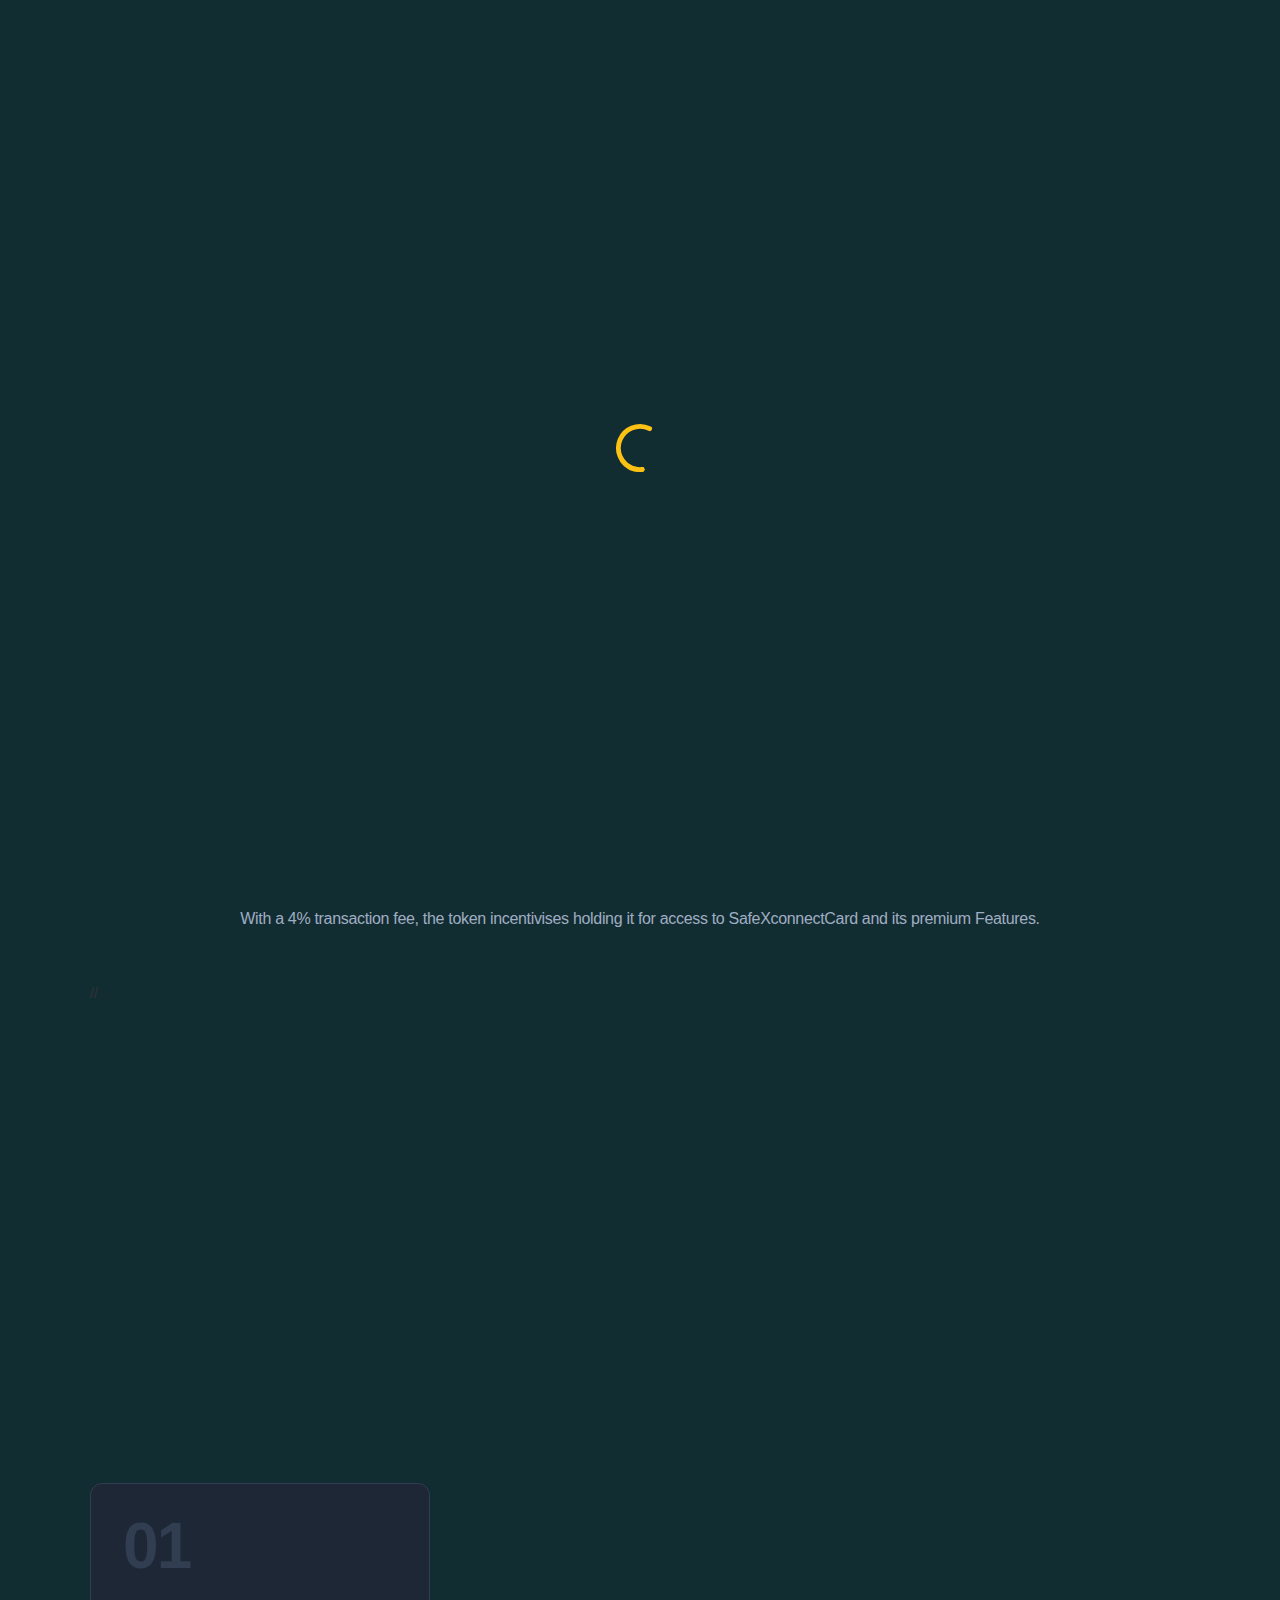
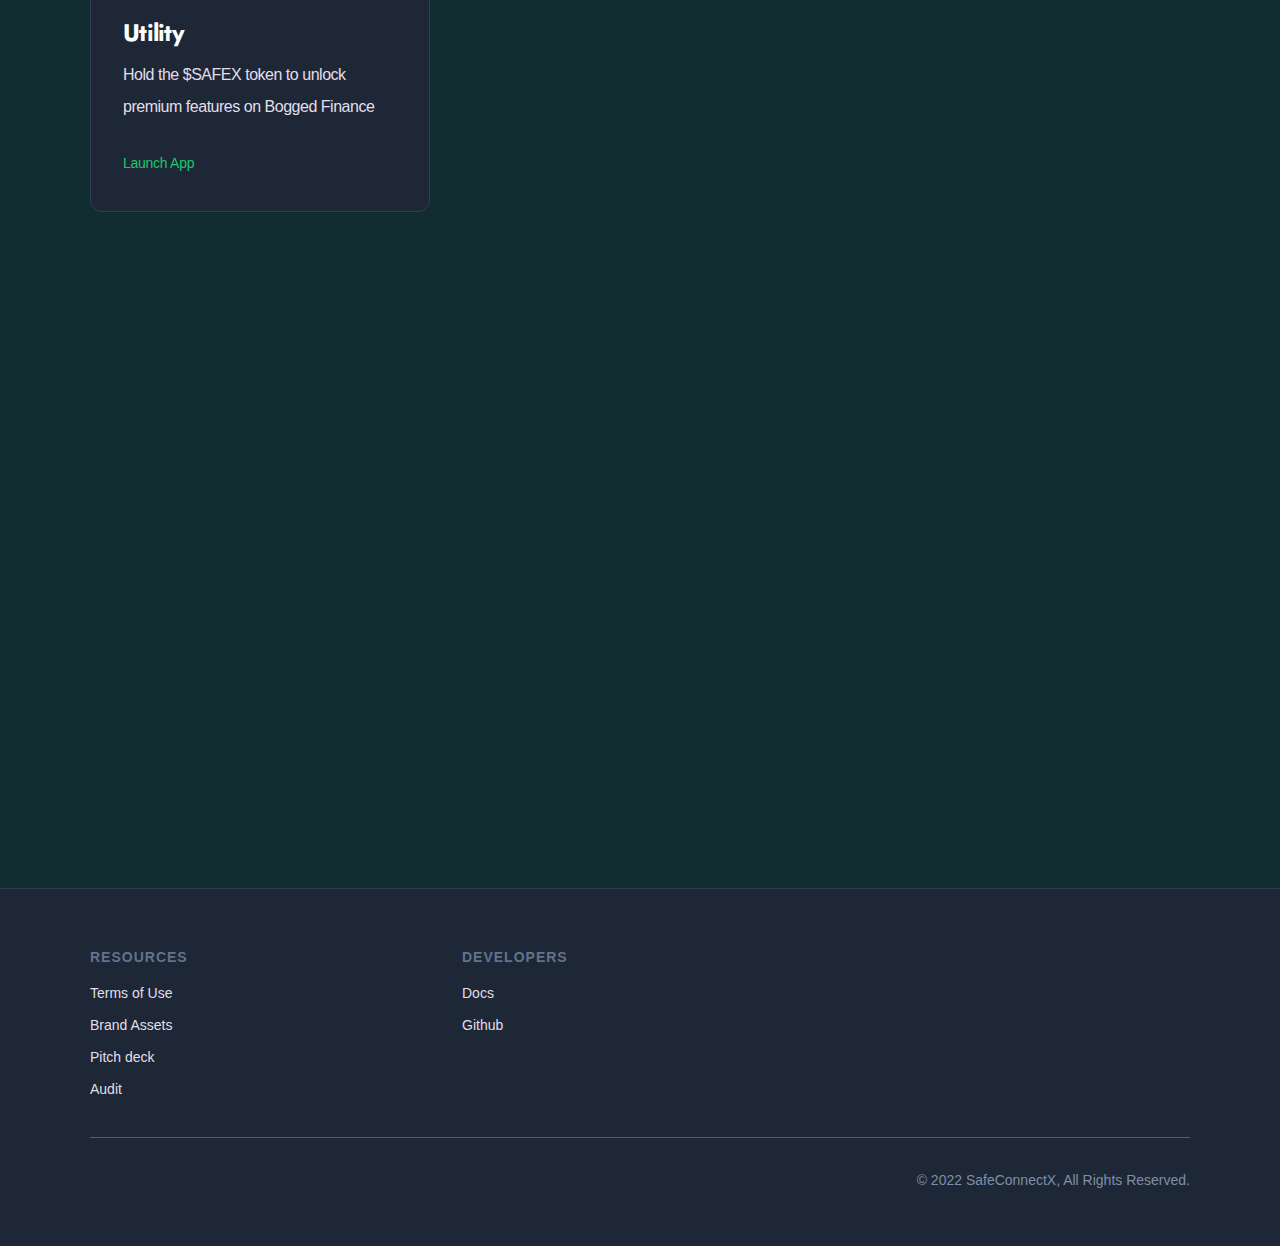
==== safex-token.html @ d0afb8d7 "Add files via upload" ====
<!DOCTYPE html>
<!DOCTYPE html><!-- Last Published: Mon Mar 21 2022 10:23:40 GMT+0000 (Coordinated Universal Time) -->
<html data-wf-domain="www.safeconnectx.com" data-wf-page="61f15a058914765167197d7e" data-wf-site="60f997cdf2dbe758a7f94a3b">
   <head>
      <meta charset="utf-8"/>
      <title>$afeX</title>

      <meta content="width=device-width, initial-scale=1" name="viewport"/>
      <link rel="stylesheet" href="css/style.css">
      <script src="js/webfont.js" type="text/javascript"></script><script type="text/javascript">WebFont.load({  google: {    families: ["Jost:regular,500,600,700"]  }});</script><!--[if lt IE 9]><script src="https://cdnjs.cloudflare.com/ajax/libs/html5shiv/3.7.3/html5shiv.min.js" type="text/javascript"></script><![endif]--><script type="text/javascript">!function(o,c){var n=c.documentElement,t=" w-mod-";n.className+=t+"js",("ontouchstart"in o||o.DocumentTouch&&c instanceof DocumentTouch)&&(n.className+=t+"touch")}(window,document);</script>
 
	<style>
	* {
		-webkit-font-smoothing: antialiased;
		-moz-osx-font-smoothing: grayscale;
	}
	</style>
</head>

<body class="body-dark">
	<div data-w-id="67f52f9e-a905-811c-1103-6a0a7cc75b3b" class="nav-trigger"></div>
	<div class="navigation-container">
		<a href="/" aria-current="page"  style="color: aliceblue;" class="brand w-nav-brand w--current"><img src="img/squadw2.png" loading="lazy" alt="" style="max-height: 75px; max-width: 75px; margin-left: 0px;"  class="logo"/></a>
		<div class="navigation-block-left">
		   <nav role="navigation" class="nav-menu w-nav-menu"><a href="/safex-token" class="nav-link w-nav-link">Token</a><a href="#" class="nav-link w-nav-link">NFTs</a><a href="#" class="nav-link w-nav-link">Tools</a><a href="/academy" class="nav-link w-nav-link">Services</a><a href="#" target="_blank" class="nav-link w-nav-link">Team</a><a href="#" target="_blank" class="button-secondary-small mobile-nav-button w-button">Launch App</a></nav>
		</div>
		<div class="navigation-right">
		   <div class="account-buttons"><a href="#" target="_blank" class="button-secondary-small w-button">Launch dApp</a></div>
		   <div class="navigation-menu-dark w-nav-button">
			  <div class="w-icon-nav-menu"></div>
		   </div>
		</div>
	 </div>
	</div>
	<div class="header-section">
		<div class="container">
			<div class="w-layout-grid header-grid-phone">
				<div id="w-node-ef716875-8f75-4bb2-a20c-d51ac4e78b5c-c4e78b59" data-w-id="ef716875-8f75-4bb2-a20c-d51ac4e78b5c" class="header-block-phone">
					<div class="title centered">token information</div>
					<h1 class="hero-heading centered">$SAFEX</h1>
					<p class="max-width centered">The $SAFEX Token exists as the governance token and the primary payment method for the platform.</p>
					<div class="button-wrapper centered"><a href="#" target="_blank" class="button margin-right-16 margin-bottom-16 match-width w-button">Buy on PancakeSwap</a><a href="#" target="_blank" class="button-secondary match-width w-button">View Chart</a></div>
				</div>
			</div>
			<div class="text-block-10">Available Chains</div>
			<div class="div-block-10">
				
				<a href="#" target="_blank" class="w-inline-block"><img src="https://global-uploads.webflow.com/60f997cdf2dbe758a7f94a3b/61f7c7c1ab4d5c60344e45af_BSC.svg" loading="lazy" alt="" class="chainlogo" /></a>
			</div>
		</div>
	</div>
	<div class="content-section-large-dark">
		<div class="container">
			<div data-w-id="107e1709-d04d-bccc-2b7b-4f17d4b7f086" class="title-wrapper">
				<h3 class="h3-title-white centered">Tokenomics</h3>
				<p class="paragraph centered">With a 4% transaction fee, the token incentivises holding it for access to SafeXconnectCard and its premium Features.</p>
			</div>
		//	<div class="company-pattern-wrapper">
				<div class="w-layout-grid box-grid">
					<div data-w-id="cae6dc9c-b3df-c6a9-5b2c-e7192a64f181" class="content-card-dark"><img src="https://global-uploads.webflow.com/60f997cdf2dbe758a7f94a3b/610a48f5a324f9876960d19c_total.svg" loading="lazy" alt="" class="icon-large" />
						<div class="number-large">15M</div>
						<p class="body-small text-neutral-400">Total Supply</p>
					</div>
					<div data-w-id="8851eca0-bb3a-4794-6b92-48633fc3aa5d" class="content-card-dark"><img src="https://global-uploads.webflow.com/60f997cdf2dbe758a7f94a3b/610a48f5c47f1e42ec64e4af_circulating.svg" loading="lazy" alt="" class="icon-large" />
						<div class="number-large text-purple">10%</div>
						<p class="body-small text-neutral-400">Total tax of buy/sell transactions</p>
					</div>
					<div data-w-id="50e283ee-368d-ea33-120f-9cf621116af2" class="content-card-dark"><img src="https://global-uploads.webflow.com/60f997cdf2dbe758a7f94a3b/610a48f59e582321c00232b3_burn.svg" loading="lazy" alt="" class="icon-large" />
						<div class="number-large text-primary">1%</div>
						<p class="body-small text-neutral-400">Of Every Transaction Burned</p>
					</div>
					<div data-w-id="1ddc0a97-68e3-2d4b-f8a2-b0bd88f285bf" class="content-card-dark"><img src="https://global-uploads.webflow.com/60f997cdf2dbe758a7f94a3b/610a48f5cd7b97ed4a45bc07_return.svg" loading="lazy" alt="" class="icon-large" />
						<div class="number-large text-blue">3%</div>
						<p class="body-small text-neutral-400">Returned to Stakers</p>
					</div>
				</div>
			</div>
		</div>
	</div>
	<div class="content-section-large-dark no-padding-top">
		<div class="container">
			<div data-w-id="105e68e2-240a-747d-0a34-78685693e27b" class="title-wrapper">
				<h3 class="h3-title-white centered">Usecases</h3>
				<p class="paragraph centered">The $SAFEX Token has a variety of use cases which help to grow both the platform and the tokens value.</p>
			</div>
			<div class="w-layout-grid feature-grid-large">
				<div data-w-id="4dea3d35-da10-7128-69af-28f7e369e98c" class="feature-block-dark">
					<div class="feature-number">01</div>
					<h5 class="h5-title-white">Utility</h5>
					<p class="body-medium">Hold the $SAFEX token to unlock premium features on Bogged Finance</p>
					<a href="#" target="_blank" class="arrow-link w-inline-block">
						<div>Launch App</div><img src="https://global-uploads.webflow.com/60f997cdf2dbe758a7f94a3b/610129c19366c35cf6e3fb48_arrow-right.svg" loading="lazy" alt="" class="chevron" /></a>
				</div>
				<div data-w-id="b19281c4-d05c-bde1-f7e7-75d9be0a6d4e" class="feature-block-dark">
					<div class="feature-number">02</div>
					<h5 class="h5-title-white">Governance</h5>
					<p class="body-medium">Vote on Proposals for SafeConnectX.</p>
					<a href="#" target="_blank" class="arrow-link w-inline-block">
						<div>Governance</div><img src="https://global-uploads.webflow.com/60f997cdf2dbe758a7f94a3b/610129c19366c35cf6e3fb48_arrow-right.svg" loading="lazy" alt="" class="chevron" /></a>
				</div>
				<div data-w-id="8dff3329-13f0-0a65-ac43-fc06536c3e5e" class="feature-block-dark">
					<div class="feature-number">03</div>
					<h5 class="h5-title-white">Staking</h5>
					<p class="body-medium">Earn a portion of the transaction fees, and platform profits by staking $SAFEX.</p>
					<a href="#" target="_blank" class="arrow-link w-inline-block">
						<div>Staking</div><img src="https://global-uploads.webflow.com/60f997cdf2dbe758a7f94a3b/610129c19366c35cf6e3fb48_arrow-right.svg" loading="lazy" alt="" class="chevron" /></a>
				</div>
			</div>
		</div>
	</div>
	<div class="content-section-large-dark no-padding-top">
		<div class="container">
			<div data-w-id="f194dfc6-40da-938f-cbd3-53ecd02b953d" class="faq-wrapper-dark">
				<div class="title-wrap-centre">
					<h5 class="h3-title-white">Frequently Asked Questions</h5></div>
				<div class="job-collection-wrapper"></div>
				<div data-w-id="a3368926-1d8f-00df-f91f-57a68f52b662" class="faq-wrapper-plain">
					<div class="faq-question-wrap-dark">
						<a href="#" class="faq-question w-inline-block">
							<div class="question-title-white">How much $SAFEX do I need to hold to unlock specific tools?</div>
							<div class="faq-circle-dark"><img src="https://global-uploads.webflow.com/60f997cdf2dbe758a7f94a3b/61013e83480baf1240cba401_chevron-white.svg" loading="lazy" alt="" class="plus-icon" /></div>
						</a>
						<div class="faq-content">
							<p class="faq-paragraph-white">You can view all the premium tool requirements at the dashboard at out dApp's dashboard.</p>
						</div>
					</div>
					<div class="faq-question-wrap-dark">
						<a href="#" class="faq-question w-inline-block">
							<div class="question-title-white">What is the fee for transacting in $SAFEX?</div>
							<div class="faq-circle-dark"><img src="https://global-uploads.webflow.com/60f997cdf2dbe758a7f94a3b/61013e83480baf1240cba401_chevron-white.svg" loading="lazy" alt="" class="plus-icon" /></div>
						</a>
						<div class="faq-content">
							<p class="faq-paragraph-white">There is a 4% fee on buying and selling $SAFEX, but no fee on transferring $SAFEX.</p>
						</div>
					</div>
					<div class="faq-question-wrap-dark">
						<a href="#" class="faq-question w-inline-block">
							<div class="question-title-white">Where can I buy $SAFEX?</div>
							<div class="faq-circle-dark"><img src="https://global-uploads.webflow.com/60f997cdf2dbe758a7f94a3b/61013e83480baf1240cba401_chevron-white.svg" loading="lazy" alt="" class="plus-icon" /></div>
						</a>
						<div class="faq-content">
							<p class="faq-paragraph-white">You can purchase $SAFEX on  Apeswap or Pancakeswap V2.</p>
						</div>
					</div>
				</div>
				<div data-w-id="76a03a1c-3e99-ad4f-924c-f4f534241dde" class="faq-cta">
					<div class="text-neutral-400">Want to learn more?</div><a href="" target="_blank" class="link">Join our Telegram</a></div>
			</div>
		</div>
	</div>
	<div class="footer-section-dark">
		<div class="container">
		   <div class="w-layout-grid footer-grid">
			
			  <div class="footer-column">
				 <div class="title-grey-500">RESOURCES</div>
				 <a rel="noopener noreferrer" href="#" target="_blank" class="footer-link-white w-inline-block">
					<div>Terms of Use</div>
				 </a>
				 <a href="#" target="_blank" class="footer-link-white w-inline-block">
					<div>Brand Assets</div>
				 </a>
				 <a rel="noopener noreferrer" href="#" target="_blank" class="footer-link-white w-inline-block">
					<div>Pitch deck</div>
				 </a>
				 <a rel="noopener noreferrer" href="#" target="_blank" class="footer-link-white w-inline-block">
					<div>Audit</div>
				 </a>
			  </div>
			  <div class="footer-column">
				 <div class="title-grey-500">Developers</div>
				 <a rel="noopener noreferrer" href="#" target="_blank" class="footer-link-white w-inline-block">
					<div>Docs</div>
				 </a>
				 <a href="#" target="_blank" class="footer-link-white w-inline-block">
					<div>Github</div>
				 </a>
			  </div>
		   </div>
		   <div class="footer-line-dark"></div>
		   <div class="footer-legal-bar">
			  <div class="w-layout-grid footer-socials"><a href="#" target="_blank" class="w-inline-block"><img src="https://global-uploads.webflow.com/60f997cdf2dbe758a7f94a3b/60fe5e49c89332d34903f32f_icons8-telegram-app.svg" loading="lazy" alt="" class="social-icon-large"/></a><a href="#" target="_blank" class="w-inline-block"><img src="https://global-uploads.webflow.com/60f997cdf2dbe758a7f94a3b/60fe5e48175fe1f1a6a4902a_icons8-discord.svg" loading="lazy" alt="" class="social-icon-large"/></a><a href="#" target="_blank" class="w-inline-block"><img src="https://global-uploads.webflow.com/60f997cdf2dbe758a7f94a3b/60fe5e493d8e857f7be1f48c_icons8-twitter.svg" loading="lazy" alt="" class="social-icon-large"/></a><a href="#" class="w-inline-block"><img src="https://global-uploads.webflow.com/60f997cdf2dbe758a7f94a3b/60fe5e4998d6d84aec3ea2c5_icons8-medium.svg" loading="lazy" alt="" class="social-icon-large"/></a></div>
			  <div class="text-neutral-400">© 2022 SafeConnectX, All Rights Reserved.</div>
		   </div>
		</div>
	 </div>
    <div data-w-id="e793c717-36b9-aa04-6858-7cfbc1b3e6c2" class="loader">
        <div data-w-id="377aff38-52d5-6f93-c036-331b72335f3a" data-animation-type="lottie" data-src="img/load.json" data-loop="0" data-direction="1" data-autoplay="1" data-is-ix2-target="0" data-renderer="svg" data-default-duration="1.6349682350413481" data-duration="0" class="page-loader-animation"></div>
     </div>
     <script src="https://code.jquery.com/jquery-3.6.0.min.js" integrity="sha256-/xUj+3OJU5yExlq6GSYGSHk7tPXikynS7ogEvDej/m4=" crossorigin="anonymous"></script>
     <script src="js/main.js" type="text/javascript"></script><!--[if lte IE 9]><script src="//cdnjs.cloudflare.com/ajax/libs/placeholders/3.0.2/placeholders.min.js"></script><![endif]-->
  </body>

</html>
---- css/style.css ----
html {
	font-family: sans-serif;
	-ms-text-size-adjust: 100%;
	-webkit-text-size-adjust: 100%;
	height: 100%
}

article,
aside,
details,
figcaption,
figure,
footer,
header,
hgroup,
main,
menu,
nav,
section,
summary {
	display: block
}

audio,
canvas,
progress,
video {
	display: inline-block;
	vertical-align: baseline
}

audio:not([controls]) {
	display: none;
	height: 0
}

[hidden],
template {
	display: none
}

a {
	background-color: transparent;
	color:#00fcfb;
	text-decoration: none
}

a:active,
a:hover {
	outline: 0
}

abbr[title] {
	border-bottom: 1px dotted
}

b,
optgroup,
strong {
	font-weight: 700
}

dfn {
	font-style: italic
}

mark {
	background: #ff0;
	color: #000
}

small {
	font-size: 80%
}

sub,
sup {
	font-size: 75%;
	line-height: 0;
	position: relative;
	vertical-align: baseline
}

sup {
	top: -.5em
}

sub {
	bottom: -.25em
}

img {
	border: 0;
	max-width: 100%;
	vertical-align: middle;
	display: inline-block
}

svg:not(:root) {
	overflow: hidden
}

hr {
	box-sizing: content-box;
	height: 0
}

pre,
textarea {
	overflow: auto
}

code,
kbd,
pre,
samp {
	font-family: monospace, monospace;
	font-size: 1em
}

button,
input,
optgroup,
select,
textarea {
	color: inherit;
	font: inherit;
	margin: 0
}

button {
	overflow: visible
}

button,
select {
	text-transform: none
}

button[disabled],
html input[disabled] {
	cursor: default
}

button::-moz-focus-inner,
input::-moz-focus-inner {
	border: 0;
	padding: 0
}

input {
	line-height: normal
}

input[type=checkbox],
input[type=radio] {
	box-sizing: border-box;
	padding: 0
}

input[type=number]::-webkit-inner-spin-button,
input[type=number]::-webkit-outer-spin-button {
	height: auto
}

input[type=search] {
	-webkit-appearance: none
}

input[type=search]::-webkit-search-cancel-button,
input[type=search]::-webkit-search-decoration {
	-webkit-appearance: none
}

legend {
	border: 0;
	padding: 0
}

table {
	border-collapse: collapse;
	border-spacing: 0
}

td,
th {
	padding: 0
}

@font-face {
	font-family: webflow-icons;
	src: url("[data-uri]") format('truetype');
	font-weight: 400;
	font-style: normal
}

[class*=" w-icon-"],
[class^=w-icon-] {
	font-family: webflow-icons!important;
	speak: none;
	font-style: normal;
	font-weight: 400;
	font-variant: normal;
	text-transform: none;
	line-height: 1;
	-webkit-font-smoothing: antialiased;
	-moz-osx-font-smoothing: grayscale
}

.w-icon-slider-right:before {
	content: "\e600"
}

.w-icon-slider-left:before {
	content: "\e601"
}

.w-icon-nav-menu:before {
	content: "\e602"
}

.w-icon-arrow-down:before,
.w-icon-dropdown-toggle:before {
	content: "\e603"
}

.w-icon-file-upload-remove:before {
	content: "\e900"
}

.w-icon-file-upload-icon:before {
	content: "\e903"
}

* {
	-webkit-box-sizing: border-box;
	-moz-box-sizing: border-box;
	box-sizing: border-box
}

body {
	margin: 0;
	min-height: 100%;
	background-color: #fff;
	font-family: Inter, sans-serif;
	color: #333;
	font-size: 14px;
	line-height: 20px
}

html.w-mod-touch * {
	background-attachment: scroll!important
}

.w-block {
	display: block
}

.w-inline-block {
	max-width: 100%;
	display: inline-block
}

.w-clearfix:after,
.w-clearfix:before {
	content: " ";
	display: table;
	grid-column-start: 1;
	grid-row-start: 1;
	grid-column-end: 2;
	grid-row-end: 2
}

.w-clearfix:after {
	clear: both
}

.w-hidden {
	display: none
}

.w-button {
	display: inline-block;
	padding: 9px 15px;
	background-color: blue;
	color: #fff;
	border: 0;
	line-height: inherit;
	text-decoration: none;
	cursor: pointer;
	border-radius: 0
}

input.w-button {
	-webkit-appearance: button
}

html[data-w-dynpage] [data-w-cloak] {
	color: transparent!important
}

.w-webflow-badge,
.w-webflow-badge * {
	position: static;
	left: auto;
	top: auto;
	right: auto;
	bottom: auto;
	z-index: auto;
	display: block;
	visibility: visible;
	overflow: visible;
	overflow-x: visible;
	overflow-y: visible;
	box-sizing: border-box;
	width: auto;
	height: auto;
	max-height: none;
	max-width: none;
	min-height: 0;
	min-width: 0;
	margin: 0;
	padding: 0;
	float: none;
	clear: none;
	border: 0 transparent;
	border-radius: 0;
	background: 0 0;
	box-shadow: none;
	opacity: 1;
	transform: none;
	transition: none;
	direction: ltr;
	font-family: inherit;
	font-weight: inherit;
	color: inherit;
	font-size: inherit;
	line-height: inherit;
	font-style: inherit;
	font-variant: inherit;
	text-align: inherit;
	letter-spacing: inherit;
	text-decoration: inherit;
	text-indent: 0;
	text-transform: inherit;
	list-style-type: disc;
	text-shadow: none;
	font-smoothing: auto;
	vertical-align: baseline;
	cursor: inherit;
	white-space: inherit;
	word-break: normal;
	word-spacing: normal;
	word-wrap: normal
}

.w-webflow-badge {
	position: fixed!important;
	display: inline-block!important;
	visibility: visible!important;
	z-index: 2147483647!important;
	top: auto!important;
	right: 12px!important;
	bottom: 12px!important;
	left: auto!important;
	color: #aaadb0!important;
	background-color: #fff!important;
	border-radius: 3px!important;
	padding: 6px 8px 6px 6px!important;
	font-size: 12px!important;
	opacity: 1!important;
	line-height: 14px!important;
	text-decoration: none!important;
	transform: none!important;
	margin: 0!important;
	width: auto!important;
	height: auto!important;
	overflow: visible!important;
	white-space: nowrap;
	box-shadow: 0 0 0 1px rgba(0, 0, 0, .1), 0 1px 3px rgba(0, 0, 0, .1);
	cursor: pointer
}

.w-webflow-badge>img {
	display: inline-block!important;
	visibility: visible!important;
	opacity: 1!important;
	vertical-align: middle!important
}

blockquote {
	margin: 0 0 10px;
	border-left: 5px solid #e2e2e2
}

figure {
	margin: 0 0 10px
}

figcaption {
	margin-top: 5px;
	text-align: center
}

ol,
ul {
	margin-top: 0;
	margin-bottom: 10px;
	padding-left: 40px
}

.w-list-unstyled {
	padding-left: 0;
	list-style: none
}

.w-embed:after,
.w-embed:before {
	content: " ";
	display: table;
	grid-column-start: 1;
	grid-row-start: 1;
	grid-column-end: 2;
	grid-row-end: 2
}

.w-embed:after {
	clear: both
}

.w-video {
	width: 100%;
	position: relative;
	padding: 0
}

.w-video embed,
.w-video iframe,
.w-video object {
	position: absolute;
	top: 0;
	left: 0;
	width: 100%;
	height: 100%;
	border: none
}

fieldset {
	padding: 0;
	margin: 0;
	border: 0
}

button,
html input[type=button],
input[type=reset] {
	-webkit-appearance: button;
	border: 0;
	cursor: pointer;
	-webkit-appearance: button
}

.w-form {
	margin: 0 0 15px
}

.w-form-done {
	display: none;
	padding: 20px;
	text-align: center;
	background-color: #ddd
}

.w-form-fail {
	display: none;
	margin-top: 10px;
	padding: 10px;
	background-color: #ffdede
}

label {
	display: block;
	margin-bottom: 5px;
	font-weight: 700
}

.w-input,
.w-select {
	display: block;
	width: 100%;
	height: 38px;
	padding: 8px 12px;
	margin-bottom: 10px;
	font-size: 14px;
	line-height: 1.42857143;
	color: #333;
	vertical-align: middle;
	background-color: #fff;
	border: 1px solid #ccc
}

.w-input:-moz-placeholder,
.w-select:-moz-placeholder {
	color: #999
}

.w-input::-moz-placeholder,
.w-select::-moz-placeholder {
	color: #999;
	opacity: 1
}

.w-input:-ms-input-placeholder,
.w-select:-ms-input-placeholder {
	color: #999
}

.w-input::-webkit-input-placeholder,
.w-select::-webkit-input-placeholder {
	color: #999
}

.w-input:focus,
.w-select:focus {
	border-color: #3898ec;
	outline: 0
}

.w-input[disabled],
.w-input[readonly],
.w-select[disabled],
.w-select[readonly],
fieldset[disabled] .w-input,
fieldset[disabled] .w-select {
	cursor: not-allowed;
	background-color: #eee
}

textarea.w-input,
textarea.w-select {
	height: auto
}

.w-select {
	background-color: #f3f3f3
}

.w-select[multiple] {
	height: auto
}

.w-form-label {
	display: inline-block;
	cursor: pointer;
	font-weight: 400;
	margin-bottom: 0
}

.w-radio {
	display: block;
	margin-bottom: 5px;
	padding-left: 20px
}

.w-radio:after,
.w-radio:before {
	content: " ";
	display: table;
	grid-column-start: 1;
	grid-row-start: 1;
	grid-column-end: 2;
	grid-row-end: 2
}

.w-radio:after {
	clear: both
}

.w-radio-input {
	margin: 3px 0 0 -20px;
	line-height: normal;
	float: left
}

.w-file-upload {
	display: block;
	margin-bottom: 10px
}

.w-file-upload-input {
	width: .1px;
	height: .1px;
	opacity: 0;
	overflow: hidden;
	position: absolute;
	z-index: -100
}

.w-file-upload-default,
.w-file-upload-success,
.w-file-upload-uploading {
	display: inline-block;
	color: #333
}

.w-file-upload-error {
	display: block;
	margin-top: 10px
}

.w-file-upload-default.w-hidden,
.w-file-upload-error.w-hidden,
.w-file-upload-success.w-hidden,
.w-file-upload-uploading.w-hidden {
	display: none
}

.w-file-upload-uploading-btn {
	display: flex;
	font-size: 14px;
	font-weight: 400;
	cursor: pointer;
	margin: 0;
	padding: 8px 12px;
	border: 1px solid #ccc;
	background-color: #fafafa
}

.w-file-upload-file {
	display: flex;
	flex-grow: 1;
	justify-content: space-between;
	margin: 0;
	padding: 8px 9px 8px 11px;
	border: 1px solid #ccc;
	background-color: #fafafa
}

.w-file-upload-file-name {
	font-size: 14px;
	font-weight: 400;
	display: block
}

.w-file-remove-link {
	margin-top: 3px;
	margin-left: 10px;
	width: auto;
	height: auto;
	padding: 3px;
	display: block;
	cursor: pointer
}

.w-icon-file-upload-remove {
	margin: auto;
	font-size: 10px
}

.w-file-upload-error-msg {
	display: inline-block;
	color: #ea384c;
	padding: 2px 0
}

.w-file-upload-info {
	display: inline-block;
	line-height: 38px;
	padding: 0 12px
}

.w-file-upload-label {
	display: inline-block;
	font-size: 14px;
	font-weight: 400;
	cursor: pointer;
	margin: 0;
	padding: 8px 12px;
	border: 1px solid #ccc;
	background-color: #fafafa
}

.w-icon-file-upload-icon,
.w-icon-file-upload-uploading {
	display: inline-block;
	margin-right: 8px;
	width: 20px
}

.w-icon-file-upload-uploading {
	height: 20px
}

.w-container {
	margin-left: auto;
	margin-right: auto;
	max-width: 940px
}

.w-container:after,
.w-container:before {
	content: " ";
	display: table;
	grid-column-start: 1;
	grid-row-start: 1;
	grid-column-end: 2;
	grid-row-end: 2
}

.w-container:after {
	clear: both
}

.w-container .w-row {
	margin-left: -10px;
	margin-right: -10px
}

.w-row:after,
.w-row:before {
	content: " ";
	display: table;
	grid-column-start: 1;
	grid-row-start: 1;
	grid-column-end: 2;
	grid-row-end: 2
}

.w-row:after {
	clear: both
}

.w-row .w-row {
	margin-left: 0;
	margin-right: 0
}

.w-col {
	position: relative;
	float: left;
	width: 100%;
	min-height: 1px;
	padding-left: 10px;
	padding-right: 10px
}

.w-col .w-col {
	padding-left: 0;
	padding-right: 0
}

.w-col-1 {
	width: 8.33333333%
}

.w-col-2 {
	width: 16.66666667%
}

.w-col-3 {
	width: 25%
}

.w-col-4 {
	width: 33.33333333%
}

.w-col-5 {
	width: 41.66666667%
}

.w-col-6 {
	width: 50%
}

.w-col-7 {
	width: 58.33333333%
}

.w-col-8 {
	width: 66.66666667%
}

.w-col-9 {
	width: 75%
}

.w-col-10 {
	width: 83.33333333%
}

.w-col-11 {
	width: 91.66666667%
}

.w-col-12 {
	width: 100%
}

.w-hidden-main {
	display: none!important
}

@media screen and (max-width:991px) {
	.w-container {
		max-width: 728px
	}
	.w-hidden-main {
		display: inherit!important
	}
	.w-hidden-medium {
		display: none!important
	}
	.w-col-medium-1 {
		width: 8.33333333%
	}
	.w-col-medium-2 {
		width: 16.66666667%
	}
	.w-col-medium-3 {
		width: 25%
	}
	.w-col-medium-4 {
		width: 33.33333333%
	}
	.w-col-medium-5 {
		width: 41.66666667%
	}
	.w-col-medium-6 {
		width: 50%
	}
	.w-col-medium-7 {
		width: 58.33333333%
	}
	.w-col-medium-8 {
		width: 66.66666667%
	}
	.w-col-medium-9 {
		width: 75%
	}
	.w-col-medium-10 {
		width: 83.33333333%
	}
	.w-col-medium-11 {
		width: 91.66666667%
	}
	.w-col-medium-12 {
		width: 100%
	}
	.w-col-stack {
		width: 100%;
		left: auto;
		right: auto
	}
}

@media screen and (max-width:767px) {
	.w-hidden-main,
	.w-hidden-medium {
		display: inherit!important
	}
	.w-hidden-small {
		display: none!important
	}
	.w-container .w-row,
	.w-row {
		margin-left: 0;
		margin-right: 0
	}
	.w-col {
		width: 100%;
		left: auto;
		right: auto
	}
	.w-col-small-1 {
		width: 8.33333333%
	}
	.w-col-small-2 {
		width: 16.66666667%
	}
	.w-col-small-3 {
		width: 25%
	}
	.w-col-small-4 {
		width: 33.33333333%
	}
	.w-col-small-5 {
		width: 41.66666667%
	}
	.w-col-small-6 {
		width: 50%
	}
	.w-col-small-7 {
		width: 58.33333333%
	}
	.w-col-small-8 {
		width: 66.66666667%
	}
	.w-col-small-9 {
		width: 75%
	}
	.w-col-small-10 {
		width: 83.33333333%
	}
	.w-col-small-11 {
		width: 91.66666667%
	}
	.w-col-small-12 {
		width: 100%
	}
}

@media screen and (max-width:479px) {
	.w-container {
		max-width: none
	}
	.w-hidden-main,
	.w-hidden-medium,
	.w-hidden-small {
		display: inherit!important
	}
	.w-hidden-tiny {
		display: none!important
	}
	.w-col {
		width: 100%
	}
	.w-col-tiny-1 {
		width: 8.33333333%
	}
	.w-col-tiny-2 {
		width: 16.66666667%
	}
	.w-col-tiny-3 {
		width: 25%
	}
	.w-col-tiny-4 {
		width: 33.33333333%
	}
	.w-col-tiny-5 {
		width: 41.66666667%
	}
	.w-col-tiny-6 {
		width: 50%
	}
	.w-col-tiny-7 {
		width: 58.33333333%
	}
	.w-col-tiny-8 {
		width: 66.66666667%
	}
	.w-col-tiny-9 {
		width: 75%
	}
	.w-col-tiny-10 {
		width: 83.33333333%
	}
	.w-col-tiny-11 {
		width: 91.66666667%
	}
	.w-col-tiny-12 {
		width: 100%
	}
}

.w-widget {
	position: relative
}

.w-widget-map {
	width: 100%;
	height: 400px
}

.w-widget-map label {
	width: auto;
	display: inline
}

.w-widget-map img {
	max-width: inherit
}

.w-widget-map .gm-style-iw {
	text-align: center
}

.w-widget-map .gm-style-iw>button {
	display: none!important
}

.w-widget-twitter {
	overflow: hidden
}

.w-widget-twitter-count-shim {
	display: inline-block;
	vertical-align: top;
	position: relative;
	width: 28px;
	height: 20px;
	text-align: center;
	background: #fff;
	border: 1px solid #758696;
	border-radius: 3px
}

.w-widget-twitter-count-shim * {
	pointer-events: none;
	-webkit-user-select: none;
	-moz-user-select: none;
	-ms-user-select: none;
	user-select: none
}

.w-widget-twitter-count-shim .w-widget-twitter-count-inner {
	position: relative;
	font-size: 15px;
	line-height: 12px;
	text-align: center;
	color: #999;
	font-family: serif
}

.w-widget-twitter-count-shim .w-widget-twitter-count-clear {
	position: relative;
	display: block
}

.w-widget-twitter-count-shim.w--large {
	width: 36px;
	height: 28px
}

.w-widget-twitter-count-shim.w--large .w-widget-twitter-count-inner {
	font-size: 18px;
	line-height: 18px
}

.w-widget-twitter-count-shim:not(.w--vertical) {
	margin-left: 5px;
	margin-right: 8px
}

.w-widget-twitter-count-shim:not(.w--vertical).w--large {
	margin-left: 6px
}

.w-widget-twitter-count-shim:not(.w--vertical):after,
.w-widget-twitter-count-shim:not(.w--vertical):before {
	top: 50%;
	left: 0;
	border: solid transparent;
	content: " ";
	height: 0;
	width: 0;
	position: absolute;
	pointer-events: none
}

.w-widget-twitter-count-shim:not(.w--vertical):before {
	border-color: rgba(117, 134, 150, 0);
	border-right-color: #5d6c7b;
	border-width: 4px;
	margin-left: -9px;
	margin-top: -4px
}

.w-widget-twitter-count-shim:not(.w--vertical).w--large:before {
	border-width: 5px;
	margin-left: -10px;
	margin-top: -5px
}

.w-widget-twitter-count-shim:not(.w--vertical):after {
	border-color: rgba(255, 255, 255, 0);
	border-right-color: #fff;
	border-width: 4px;
	margin-left: -8px;
	margin-top: -4px
}

.w-widget-twitter-count-shim:not(.w--vertical).w--large:after {
	border-width: 5px;
	margin-left: -9px;
	margin-top: -5px
}

.w-widget-twitter-count-shim.w--vertical {
	width: 61px;
	height: 33px;
	margin-bottom: 8px
}

.w-widget-twitter-count-shim.w--vertical:after,
.w-widget-twitter-count-shim.w--vertical:before {
	top: 100%;
	left: 50%;
	border: solid transparent;
	content: " ";
	height: 0;
	width: 0;
	position: absolute;
	pointer-events: none
}

.w-widget-twitter-count-shim.w--vertical:before {
	border-color: rgba(117, 134, 150, 0);
	border-top-color: #5d6c7b;
	border-width: 5px;
	margin-left: -5px
}

.w-widget-twitter-count-shim.w--vertical:after {
	border-color: rgba(255, 255, 255, 0);
	border-top-color: #fff;
	border-width: 4px;
	margin-left: -4px
}

.w-widget-twitter-count-shim.w--vertical .w-widget-twitter-count-inner {
	font-size: 18px;
	line-height: 22px
}

.w-widget-twitter-count-shim.w--vertical.w--large {
	width: 76px
}

.w-background-video {
	position: relative;
	overflow: hidden;
	height: 500px;
	color: #fff
}

.w-background-video>video {
	background-size: cover;
	background-position: 50% 50%;
	position: absolute;
	margin: auto;
	width: 100%;
	height: 100%;
	right: -100%;
	bottom: -100%;
	top: -100%;
	left: -100%;
	object-fit: cover;
	z-index: -100
}

.w-background-video>video::-webkit-media-controls-start-playback-button {
	display: none!important;
	-webkit-appearance: none
}

.w-slider {
	position: relative;
	height: 300px;
	text-align: center;
	background: #ddd;
	clear: both;
	-webkit-tap-highlight-color: transparent;
	tap-highlight-color: rgba(0, 0, 0, 0)
}

.w-slider-mask {
	position: relative;
	display: block;
	overflow: hidden;
	z-index: 1;
	left: 0;
	right: 0;
	height: 100%;
	white-space: nowrap
}

.w-slide {
	position: relative;
	display: inline-block;
	vertical-align: top;
	width: 100%;
	height: 100%;
	white-space: normal;
	text-align: left
}

.w-slider-nav {
	position: absolute;
	z-index: 2;
	top: auto;
	right: 0;
	bottom: 0;
	left: 0;
	margin: auto;
	padding-top: 10px;
	height: 40px;
	text-align: center;
	-webkit-tap-highlight-color: transparent;
	tap-highlight-color: rgba(0, 0, 0, 0)
}

.w-slider-nav.w-round>div {
	border-radius: 100%
}

.w-slider-nav.w-num>div {
	width: auto;
	height: auto;
	padding: .2em .5em;
	font-size: inherit;
	line-height: inherit
}

.w-slider-nav.w-shadow>div {
	box-shadow: 0 0 3px rgba(51, 51, 51, .4)
}

.w-slider-nav-invert {
	color: #fff
}

.w-slider-nav-invert>div {
	background-color: rgba(34, 34, 34, .4)
}

.w-slider-nav-invert>div.w-active {
	background-color: #222
}

.w-slider-dot {
	position: relative;
	display: inline-block;
	width: 1em;
	height: 1em;
	background-color: rgba(255, 255, 255, .4);
	cursor: pointer;
	margin: 0 3px .5em;
	transition: background-color .1s, color .1s
}

.w-slider-dot.w-active {
	background-color: #fff
}

.w-slider-dot:focus {
	outline: 0;
	box-shadow: 0 0 0 2px #fff
}

.w-slider-dot:focus.w-active {
	box-shadow: none
}

.w-slider-arrow-left,
.w-slider-arrow-right {
	position: absolute;
	width: 80px;
	top: 0;
	right: 0;
	bottom: 0;
	left: 0;
	margin: auto;
	cursor: pointer;
	overflow: hidden;
	color: #fff;
	font-size: 40px;
	-webkit-tap-highlight-color: transparent;
	tap-highlight-color: rgba(0, 0, 0, 0);
	-webkit-user-select: none;
	-moz-user-select: none;
	-ms-user-select: none;
	user-select: none
}

.w-slider-arrow-left [class*=' w-icon-'],
.w-slider-arrow-left [class^=w-icon-],
.w-slider-arrow-right [class*=' w-icon-'],
.w-slider-arrow-right [class^=w-icon-] {
	position: absolute
}

.w-slider-arrow-left:focus,
.w-slider-arrow-right:focus {
	outline: 0
}

.w-slider-arrow-left {
	z-index: 3;
	right: auto
}

.w-slider-arrow-right {
	z-index: 4;
	left: auto
}

.w-icon-slider-left,
.w-icon-slider-right {
	top: 0;
	right: 0;
	bottom: 0;
	left: 0;
	margin: auto;
	width: 1em;
	height: 1em
}

.w-slider-aria-label {
	border: 0;
	clip: rect(0 0 0 0);
	height: 1px;
	margin: -1px;
	overflow: hidden;
	padding: 0;
	position: absolute;
	width: 1px
}

.w-slider-force-show {
	display: block!important
}

.w-dropdown {
	display: inline-block;
	position: relative;
	text-align: left;
	margin-left: auto;
	margin-right: auto;
	z-index: 900
}

.w-dropdown-btn,
.w-dropdown-link,
.w-dropdown-toggle {
	position: relative;
	vertical-align: top;
	text-decoration: none;
	color: #222;
	padding: 20px;
	text-align: left;
	margin-left: auto;
	margin-right: auto;
	white-space: nowrap
}

.w-dropdown-toggle {
	-webkit-user-select: none;
	-moz-user-select: none;
	-ms-user-select: none;
	user-select: none;
	display: inline-block;
	cursor: pointer;
	padding-right: 40px
}

.w-dropdown-toggle:focus {
	outline: 0
}

.w-icon-dropdown-toggle {
	position: absolute;
	top: 0;
	right: 0;
	bottom: 0;
	margin: auto 20px auto auto;
	width: 1em;
	height: 1em
}

.w-dropdown-list {
	position: absolute;
	background: #ddd;
	display: none;
	min-width: 100%
}

.w-dropdown-list.w--open {
	display: block
}

.w-dropdown-link {
	padding: 10px 20px;
	display: block;
	color: #222
}

.w-dropdown-link.w--current {
	color: #0082f3
}

.w-dropdown-link:focus {
	outline: 0
}

@media screen and (max-width:767px) {
	.w-nav-brand {
		padding-left: 10px
	}
}

.w-lightbox-backdrop {
	cursor: auto;
	font-style: normal;
	font-variant: normal;
	letter-spacing: normal;
	list-style: disc;
	text-indent: 0;
	text-shadow: none;
	text-transform: none;
	visibility: visible;
	white-space: normal;
	word-break: normal;
	word-spacing: normal;
	word-wrap: normal;
	position: fixed;
	top: 0;
	right: 0;
	bottom: 0;
	left: 0;
	color: #fff;
	font-family: "Helvetica Neue", Helvetica, Ubuntu, "Segoe UI", Verdana, sans-serif;
	font-size: 17px;
	line-height: 1.2;
	font-weight: 300;
	text-align: center;
	background: rgba(0, 0, 0, .9);
	z-index: 2000;
	outline: 0;
	opacity: 0;
	-webkit-user-select: none;
	-moz-user-select: none;
	-ms-user-select: none;
	-webkit-tap-highlight-color: transparent;
	-webkit-transform: translate(0, 0)
}

.w-lightbox-backdrop,
.w-lightbox-container {
	height: 100%;
	overflow: auto;
	-webkit-overflow-scrolling: touch
}

.w-lightbox-content {
	position: relative;
	height: 100vh;
	overflow: hidden
}

.w-lightbox-view {
	position: absolute;
	width: 100vw;
	height: 100vh;
	opacity: 0
}

.w-lightbox-view:before {
	content: "";
	height: 100vh
}

.w-lightbox-group,
.w-lightbox-group .w-lightbox-view,
.w-lightbox-group .w-lightbox-view:before {
	height: 86vh
}

.w-lightbox-frame,
.w-lightbox-view:before {
	display: inline-block;
	vertical-align: middle
}

.w-lightbox-figure {
	position: relative;
	margin: 0
}

.w-lightbox-group .w-lightbox-figure {
	cursor: pointer
}

.w-lightbox-img {
	width: auto;
	height: auto;
	max-width: none
}

.w-lightbox-image {
	display: block;
	float: none;
	max-width: 100vw;
	max-height: 100vh
}

.w-lightbox-group .w-lightbox-image {
	max-height: 86vh
}

.w-lightbox-caption {
	position: absolute;
	right: 0;
	bottom: 0;
	left: 0;
	padding: .5em 1em;
	background: rgba(0, 0, 0, .4);
	text-align: left;
	text-overflow: ellipsis;
	white-space: nowrap;
	overflow: hidden
}

.w-lightbox-embed {
	position: absolute;
	top: 0;
	right: 0;
	bottom: 0;
	left: 0;
	width: 100%;
	height: 100%
}

.w-lightbox-control {
	position: absolute;
	top: 0;
	width: 4em;
	background-size: 24px;
	background-repeat: no-repeat;
	background-position: center;
	cursor: pointer;
	-webkit-transition: .3s;
	transition: .3s
}

.w-lightbox-left {
	display: none;
	bottom: 0;
	left: 0;
	background-image: url("[data-uri]")
}

.w-lightbox-right {
	display: none;
	right: 0;
	bottom: 0;
	background-image: url("[data-uri]")
}

.w-lightbox-close {
	right: 0;
	height: 2.6em;
	background-image: url("[data-uri]");
	background-size: 18px
}

.w-lightbox-strip {
	position: absolute;
	bottom: 0;
	left: 0;
	right: 0;
	padding: 0 1vh;
	line-height: 0;
	white-space: nowrap;
	overflow-x: auto;
	overflow-y: hidden
}

.w-lightbox-item {
	display: inline-block;
	width: 10vh;
	padding: 2vh 1vh;
	box-sizing: content-box;
	cursor: pointer;
	-webkit-transform: translate3d(0, 0, 0)
}

.w-lightbox-active {
	opacity: .3
}

.w-lightbox-thumbnail {
	position: relative;
	height: 10vh;
	background: #222;
	overflow: hidden
}

.w-lightbox-thumbnail-image {
	position: absolute;
	top: 0;
	left: 0
}

.w-lightbox-thumbnail .w-lightbox-tall {
	top: 50%;
	width: 100%;
	-webkit-transform: translate(0, -50%);
	-ms-transform: translate(0, -50%);
	transform: translate(0, -50%)
}

.w-lightbox-thumbnail .w-lightbox-wide {
	left: 50%;
	height: 100%;
	-webkit-transform: translate(-50%, 0);
	-ms-transform: translate(-50%, 0);
	transform: translate(-50%, 0)
}

.w-lightbox-spinner {
	position: absolute;
	top: 50%;
	left: 50%;
	box-sizing: border-box;
	width: 40px;
	height: 40px;
	margin-top: -20px;
	margin-left: -20px;
	border: 5px solid rgba(0, 0, 0, .4);
	border-radius: 50%;
	-webkit-animation: .8s linear infinite spin;
	animation: .8s linear infinite spin
}

.w-lightbox-spinner:after {
	content: "";
	position: absolute;
	top: -4px;
	right: -4px;
	bottom: -4px;
	left: -4px;
	border: 3px solid transparent;
	border-bottom-color: #fff;
	border-radius: 50%
}

.w-lightbox-hide {
	display: none
}

.w-lightbox-noscroll {
	overflow: hidden
}

@media (min-width:768px) {
	.w-lightbox-content {
		height: 96vh;
		margin-top: 2vh
	}
	.w-lightbox-view,
	.w-lightbox-view:before {
		height: 96vh
	}
	.w-lightbox-group,
	.w-lightbox-group .w-lightbox-view,
	.w-lightbox-group .w-lightbox-view:before {
		height: 84vh
	}
	.w-lightbox-image {
		max-width: 96vw;
		max-height: 96vh
	}
	.w-lightbox-group .w-lightbox-image {
		max-width: 82.3vw;
		max-height: 84vh
	}
	.w-lightbox-left,
	.w-lightbox-right {
		display: block;
		opacity: .5
	}
	.w-lightbox-close {
		opacity: .8
	}
	.w-lightbox-control:hover {
		opacity: 1
	}
}

.w-lightbox-inactive,
.w-lightbox-inactive:hover {
	opacity: 0
}

.w-richtext:after,
.w-richtext:before {
	content: " ";
	display: table;
	grid-column-start: 1;
	grid-row-start: 1;
	grid-column-end: 2;
	grid-row-end: 2
}

.w-richtext:after {
	clear: both
}

.w-richtext[contenteditable=true]:after,
.w-richtext[contenteditable=true]:before {
	white-space: initial
}

.w-richtext ol,
.w-richtext ul {
	overflow: hidden
}

.w-richtext .w-richtext-figure-selected.w-richtext-figure-type-image div,
.w-richtext .w-richtext-figure-selected.w-richtext-figure-type-video div:after,
.w-richtext .w-richtext-figure-selected[data-rt-type=image] div,
.w-richtext .w-richtext-figure-selected[data-rt-type=video] div:after {
	outline: #2895f7 solid 2px
}

.w-richtext figure.w-richtext-figure-type-video>div:after,
.w-richtext figure[data-rt-type=video]>div:after {
	content: '';
	position: absolute;
	display: none;
	left: 0;
	top: 0;
	right: 0;
	bottom: 0
}

.w-richtext figure {
	position: relative;
	max-width: 60%
}

.w-richtext figure>div:before {
	cursor: default!important
}

.w-richtext figure img {
	width: 100%
}

.w-richtext figure figcaption.w-richtext-figcaption-placeholder {
	opacity: .6
}

.w-richtext figure div {
	font-size: 0;
	color: transparent
}

.w-richtext figure.w-richtext-figure-type-image,
.w-richtext figure[data-rt-type=image] {
	display: table
}

.w-richtext figure.w-richtext-figure-type-image>div,
.w-richtext figure[data-rt-type=image]>div {
	display: inline-block
}

.w-richtext figure.w-richtext-figure-type-image>figcaption,
.w-richtext figure[data-rt-type=image]>figcaption {
	display: table-caption;
	caption-side: bottom
}

.w-richtext figure.w-richtext-figure-type-video,
.w-richtext figure[data-rt-type=video] {
	width: 60%;
	height: 0
}

.w-richtext figure.w-richtext-figure-type-video iframe,
.w-richtext figure[data-rt-type=video] iframe {
	position: absolute;
	top: 0;
	left: 0;
	width: 100%;
	height: 100%
}

.w-richtext figure.w-richtext-figure-type-video>div,
.w-richtext figure[data-rt-type=video]>div {
	width: 100%
}

.w-richtext figure.w-richtext-align-center {
	margin-right: auto;
	margin-left: auto;
	clear: both
}

.w-richtext figure.w-richtext-align-center.w-richtext-figure-type-image>div,
.w-richtext figure.w-richtext-align-center[data-rt-type=image]>div {
	max-width: 100%
}

.w-richtext figure.w-richtext-align-normal {
	clear: both
}

.w-richtext figure.w-richtext-align-fullwidth {
	width: 100%;
	max-width: 100%;
	text-align: center;
	clear: both;
	display: block;
	margin-right: auto;
	margin-left: auto
}

.w-richtext figure.w-richtext-align-fullwidth>div {
	display: inline-block;
	padding-bottom: inherit
}

.w-richtext figure.w-richtext-align-fullwidth>figcaption {
	display: block
}

.w-richtext figure.w-richtext-align-floatleft {
	float: left;
	margin-right: 15px;
	clear: none
}

.w-richtext figure.w-richtext-align-floatright {
	float: right;
	margin-left: 15px;
	clear: none
}

.w-nav {
	position: relative;
	background: #ddd;
	z-index: 1000
}

.w-nav:after,
.w-nav:before {
	content: " ";
	display: table;
	grid-column-start: 1;
	grid-row-start: 1;
	grid-column-end: 2;
	grid-row-end: 2
}

.w-nav:after {
	clear: both
}

.w-nav-brand {
	position: relative;
	float: left;
	text-decoration: none;
	color: #333
}

.w-nav-link {
	position: relative;
	display: inline-block;
	vertical-align: top;
	text-decoration: none;
	color: #222;
	padding: 20px;
	text-align: left;
	margin-left: auto;
	margin-right: auto
}

.w-nav-link.w--current {
	color: #0082f3
}

.w-nav-menu {
	position: relative;
	float: right
}

[data-nav-menu-open] {
	display: block!important;
	position: absolute;
	top: 100%;
	left: 0;
	right: 0;
	background: #c8c8c8;
	text-align: center;
	overflow: visible;
	min-width: 200px
}

.w--nav-link-open {
	display: block;
	position: relative
}

.w-nav-overlay {
	position: absolute;
	overflow: hidden;
	display: none;
	top: 100%;
	left: 0;
	right: 0;
	width: 100%
}

.w-nav-overlay [data-nav-menu-open] {
	top: 0
}

.w-nav[data-animation=over-left] .w-nav-overlay {
	width: auto
}

.w-nav[data-animation=over-left] .w-nav-overlay,
.w-nav[data-animation=over-left] [data-nav-menu-open] {
	right: auto;
	z-index: 1;
	top: 0
}

.w-nav[data-animation=over-right] .w-nav-overlay {
	width: auto
}

.w-nav[data-animation=over-right] .w-nav-overlay,
.w-nav[data-animation=over-right] [data-nav-menu-open] {
	left: auto;
	z-index: 1;
	top: 0
}

.w-nav-button {
	position: relative;
	float: right;
	padding: 18px;
	font-size: 24px;
	display: none;
	cursor: pointer;
	-webkit-tap-highlight-color: transparent;
	tap-highlight-color: rgba(0, 0, 0, 0);
	-webkit-user-select: none;
	-moz-user-select: none;
	-ms-user-select: none;
	user-select: none
}

.w-nav-button:focus {
	outline: 0
}

.w-nav-button.w--open {
	background-color: #c8c8c8;
	color: #fff
}

.w-nav[data-collapse=all] .w-nav-menu {
	display: none
}

.w--nav-dropdown-open,
.w--nav-dropdown-toggle-open,
.w-nav[data-collapse=all] .w-nav-button {
	display: block
}

.w--nav-dropdown-list-open {
	position: static
}

@media screen and (max-width:991px) {
	.w-nav[data-collapse=medium] .w-nav-menu {
		display: none
	}
	.w-nav[data-collapse=medium] .w-nav-button {
		display: block
	}
}

@media screen and (max-width:767px) {
	.w-nav[data-collapse=small] .w-nav-menu {
		display: none
	}
	.w-nav[data-collapse=small] .w-nav-button {
		display: block
	}
	.w-nav-brand {
		padding-left: 10px
	}
}

.w-tabs {
	position: relative
}

.w-tabs:after,
.w-tabs:before {
	content: " ";
	display: table;
	grid-column-start: 1;
	grid-row-start: 1;
	grid-column-end: 2;
	grid-row-end: 2
}

.w-tabs:after {
	clear: both
}

.w-tab-menu {
	position: relative
}

.w-tab-link {
	position: relative;
	display: inline-block;
	vertical-align: top;
	text-decoration: none;
	padding: 9px 30px;
	text-align: left;
	cursor: pointer;
	color: #222;
	background-color: #ddd
}

.w-tab-link.w--current {
	background-color: #c8c8c8
}

.w-tab-link:focus {
	outline: 0
}

.w-tab-content {
	position: relative;
	display: block;
	overflow: hidden
}

.w-tab-pane {
	position: relative;
	display: none
}

.w--tab-active {
	display: block
}

@media screen and (max-width:479px) {
	.w-nav[data-collapse=tiny] .w-nav-menu {
		display: none
	}
	.w-nav[data-collapse=tiny] .w-nav-button,
	.w-tab-link {
		display: block
	}
}

.w-ix-emptyfix:after {
	content: ""
}

@keyframes spin {
	0% {
		transform: rotate(0)
	}
	100% {
		transform: rotate(360deg)
	}
}

.w-dyn-empty {
	padding: 10px;
	background-color: #ddd
}

.w-condition-invisible,
.w-dyn-bind-empty,
.w-dyn-hide {
	display: none!important
}

.w-layout-grid {
	display: -ms-grid;
	display: grid;
	grid-auto-columns: 1fr;
	-ms-grid-columns: 1fr 1fr;
	grid-template-columns: 1fr 1fr;
	-ms-grid-rows: auto auto;
	grid-template-rows: auto auto;
	grid-row-gap: 16px;
	grid-column-gap: 16px
}

h1 {
	margin: 0 0 10px;
	font-family: Jost, sans-serif;
	color: #1e2735;
	font-size: 56px;
	line-height: 64px;
	font-weight: 700;
	letter-spacing: -.04em
}

h2 {
	margin-top: 0;
	margin-bottom: 10px;
	font-family: Jost, sans-serif;
	color: #fff;
	font-size: 48px;
	line-height: 56px;
	font-weight: 700;
	letter-spacing: -.03em
}

h3 {
	margin-top: 0;
	margin-bottom: 10px;
	font-family: Jost, sans-serif;
	color: #fff;
	font-size: 40px;
	line-height: 48px;
	font-weight: 700;
	letter-spacing: -.03em
}

h4 {
	margin-top: 0;
	margin-bottom: 10px;
	font-family: Jost, sans-serif;
	color: #fff;
	font-size: 32px;
	line-height: 40px;
	font-weight: 700;
	letter-spacing: -.03em
}

h5 {
	margin-top: 0;
	margin-bottom: 10px;
	font-family: Jost, sans-serif;
	color: #fff;
	font-size: 24px;
	line-height: 32px;
	font-weight: 700;
	letter-spacing: -.03em
}

h6 {
	margin-top: 10px;
	margin-bottom: 10px;
	font-family: Jost, sans-serif;
	color: #fff;
	font-size: 18px;
	line-height: 32px;
	font-weight: 700;
	letter-spacing: 0
}

p {
	margin-top: 0;
	margin-bottom: 10px;
	color: #e1dfec;
	font-size: 16px;
	line-height: 32px;
	letter-spacing: -.02em
}

li {
	color: #e1dfec;
	font-size: 16px;
	line-height: 32px;
	font-weight: 600;
	letter-spacing: -.02em
}

blockquote {
	margin-bottom: 10px;
	padding: 24px 32px;
	border-style: none none none solid;
	border-width: 2px;
	border-color: #1bc870;
	background-color: #1e2735;
	color: #1bc870;
	font-size: 18px;
	line-height: 32px;
	letter-spacing: -.02em
}

.content-section {
	padding: 96px 3%;
	background-color: transparent
}

.style-guide-block {
	display: -webkit-box;
	display: -webkit-flex;
	display: -ms-flexbox;
	display: flex;
	width: 100%;
	margin-bottom: 32px;
	padding: 60px 42px;
	-webkit-box-orient: vertical;
	-webkit-box-direction: normal;
	-webkit-flex-direction: column;
	-ms-flex-direction: column;
	flex-direction: column;
	-webkit-box-pack: center;
	-webkit-justify-content: center;
	-ms-flex-pack: center;
	justify-content: center;
	-webkit-box-align: start;
	-webkit-align-items: flex-start;
	-ms-flex-align: start;
	align-items: flex-start;
	background-color:#00fcfb;
	text-align: left
}

.paragraph-style-wrap {
	max-width: 560px
}

.style-title {
	margin-bottom: 8px;
	color: #61738e;
	font-size: 16px;
	line-height: 24px;
	font-weight: 700
}

.font-size {
	color: #7f8fa9;
	font-size: 16px
}

.title {
	margin-bottom: 10px;
	font-family: Jost, sans-serif;
	color:#00fcfb;
	font-size: 14px;
	line-height: 24px;
	font-weight: 700;
	letter-spacing: 1px;
	text-transform: uppercase;
	white-space: nowrap
}

.title.centered {
	text-align: center
}

.typography-block {
	display: -webkit-box;
	display: -webkit-flex;
	display: -ms-flexbox;
	display: flex;
	padding-top: 16px;
	padding-bottom: 32px;
	-webkit-box-orient: vertical;
	-webkit-box-direction: normal;
	-webkit-flex-direction: column;
	-ms-flex-direction: column;
	flex-direction: column;
	-webkit-box-pack: justify;
	-webkit-justify-content: space-between;
	-ms-flex-pack: justify;
	justify-content: space-between;
	-webkit-box-align: start;
	-webkit-align-items: flex-start;
	-ms-flex-align: start;
	align-items: flex-start;
	border-bottom: 1px solid #ececec
}

.style-grid {
	margin-bottom: 100px;
	grid-row-gap: 42px;
	-ms-grid-columns: 1fr;
	grid-template-columns: 1fr;
	-ms-grid-rows: auto auto auto auto;
	grid-template-rows: auto auto auto auto
}

.text-wrap {
	width: 100%;
	margin-bottom: 32px
}

.container-large {
	position: relative;
	width: 100%;
	max-width: 1280px;
	margin-right: auto;
	margin-left: auto
}

.container-large.pt-216 {
	padding-top: 32px
}

.style-full-grid {
	grid-column-gap: 32px;
	grid-row-gap: 32px;
	-ms-grid-columns: 1fr 3fr;
	grid-template-columns: 1fr 3fr;
	-ms-grid-rows: auto;
	grid-template-rows: auto
}

.color-wrapper {
	margin-bottom: 60px
}

.detail-block {
	margin-top: 32px;
	margin-bottom: 32px;
	padding: 30px 20px;
	border: 1px solid #ffb13e;
	background-color: #fff9f0;
	color: #110b54;
	font-size: 16px
}

.sidebar-menu {
	position: -webkit-sticky;
	position: sticky;
	top: 32px;
	min-height: 240px;
	padding: 18px 18px 24px;
	box-shadow: 65px 65px 114px -56px rgba(43, 29, 103, .08);
	white-space: normal
}

.style-guide-grid {
	-ms-grid-columns: 1fr;
	grid-template-columns: 1fr;
	-ms-grid-rows: auto;
	grid-template-rows: auto
}

.style-guide-short-link {
	display: -webkit-box;
	display: -webkit-flex;
	display: -ms-flexbox;
	display: flex;
	-webkit-box-pack: start;
	-webkit-justify-content: flex-start;
	-ms-flex-pack: start;
	justify-content: flex-start;
	-webkit-box-align: center;
	-webkit-align-items: center;
	-ms-flex-align: center;
	align-items: center;
	color: #4c5c75;
	font-size: 16px;
	line-height: 24px;
	font-weight: 500
}

.text-block {
	color: #8c87a6;
	font-weight: 600
}

.line-break {
	width: 100%;
	height: 1px;
	margin-top: 20px;
	margin-bottom: 20px;
	background-color: #f4f5fd
}

.style-guide-icon {
	width: 52px;
	margin-right: 24px
}

.color-base {
	position: relative;
	z-index: -1;
	height: 120px
}

.color-grid {
	width: 100%;
	margin-top: 40px;
	-webkit-box-pack: start;
	-webkit-justify-content: start;
	-ms-flex-pack: start;
	justify-content: start;
	justify-items: start;
	grid-column-gap: 24px;
	grid-row-gap: 24px;
	-ms-grid-columns: 1fr 1fr 1fr 1fr 1fr;
	grid-template-columns: 1fr 1fr 1fr 1fr 1fr;
	-ms-grid-rows: auto;
	grid-template-rows: auto
}

.colour-text {
	display: -webkit-box;
	display: -webkit-flex;
	display: -ms-flexbox;
	display: flex;
	padding: 12px 12px 16px;
	-webkit-box-orient: vertical;
	-webkit-box-direction: normal;
	-webkit-flex-direction: column;
	-ms-flex-direction: column;
	flex-direction: column;
	-webkit-box-pack: center;
	-webkit-justify-content: center;
	-ms-flex-pack: center;
	justify-content: center;
	-webkit-box-align: start;
	-webkit-align-items: flex-start;
	-ms-flex-align: start;
	align-items: flex-start
}

.royal-blue-darker {
	background-color: #1c0b83
}

.royal-blue-dark {
	background-color: #3521b5
}

.royal-blue-lighter {
	background-color: #f5f3fe
}

.colour {
	display: block;
	overflow: hidden;
	width: 100%;
	max-width: 170px;
	-webkit-box-align: center;
	-webkit-align-items: center;
	-ms-flex-align: center;
	align-items: center;
	background-color: #fff;
	box-shadow: 34px 34px 74px -12px rgba(56, 50, 124, .08)
}

.royal-blue-light {
	background-color: #9fa9ff
}

.style-detail {
	color: #6a768a;
	font-size: 12px;
	line-height: 16px;
	letter-spacing: .02em;
	text-transform: uppercase
}

.royal-blue-normal {
	background-color:#00fcfb
}

.template-detail-block {
	padding: 30px;
	background-color:#122d32;
	box-shadow: 88px 88px 144px 0 rgba(43, 29, 103, .04)
}

.body-large {
	color: #e1dfec;
	font-size: 18px;
	line-height: 32px;
	letter-spacing: -.03em
}

.body-large.max-width {
	max-width: 400px
}

.turquoise-normal {
	background-color: #1bc870
}

.turquoise-dark {
	background-color: #1c8ab9
}

.turquoise-darker {
	background-color: #066188
}

.turquoise-light {
	background-color: #ace6f9
}

.turquoise-lighter {
	background-color: #f2fbfd
}

.yellow-darker {
	background-color: #a96b0f
}

.yellow-dark {
	background-color: #db942a
}

.yellow-normal {
	background-color: #f9bd64
}

.yellow-light {
	background-color: #feddac
}

.yellow-lighter {
	background-color: rgba(249, 189, 100, .08)
}

.orange-darker {
	background-color: #823328
}

.orange-dark {
	background-color: #bf4c3d
}

.orange-normal {
	background-color: #f97664
}

.orange-light {
	background-color: #ffbeb6
}

.orange-lighter {
	background-color: rgba(249, 118, 100, .08)
}

.neutral-900 {
	background-color:#122d32
}

.neutral-800 {
	background-color: #1e2735
}

.neutral-700 {
	background-color: #313d50
}

.neutral-600 {
	background-color: #4c5c75
}

.neutral-500 {
	background-color: #61738e
}

.neutral-400 {
	background-color: #7f8fa9
}

.neutral-300 {
	background-color: #a0adc2
}

.neutral-200 {
	background-color: #e1dfec
}

.neutral-100 {
	background-color: #f8f7fc
}

.banner {
	display: -webkit-box;
	display: -webkit-flex;
	display: -ms-flexbox;
	display: flex;
	min-height: 64px;
	padding: 16px 3%;
	-webkit-box-pack: center;
	-webkit-justify-content: center;
	-ms-flex-pack: center;
	justify-content: center;
	-webkit-box-align: center;
	-webkit-align-items: center;
	-ms-flex-align: center;
	align-items: center;
	background-color:#00fcfb;
	background-image: url("https://global-uploads.webflow.com/60f997cdf2dbe758a7f94a3b/60f997cdf2dbe7a9b2f94a9b_Banner%20Pattern.svg");
	background-position: 50% 50%;
	background-size: cover;
	background-repeat: no-repeat;
	color: #fff
}

.banner-wrap {
	display: -webkit-box;
	display: -webkit-flex;
	display: -ms-flexbox;
	display: flex;
	width: 100%;
	max-width: 1000px;
	-webkit-box-pack: center;
	-webkit-justify-content: center;
	-ms-flex-pack: center;
	justify-content: center;
	-webkit-box-align: center;
	-webkit-align-items: center;
	-ms-flex-align: center;
	align-items: center;
	text-align: center
}

.logo {
	width: 190px;
	opacity: 1
}

.logo.partner {
	width: 120px;
	max-height: 80px;
	margin-right: 8px;
	margin-left: 8px;
	opacity: .4;
	-webkit-transition: opacity .2s cubic-bezier(.77, 0, .175, 1);
	transition: opacity .2s cubic-bezier(.77, 0, .175, 1);
	text-align: center
}

.logo.partner:hover {
	opacity: .6
}

.logo.publicist {
	max-height: 48px;
	opacity: 1;
	-webkit-transition: opacity .2s;
	transition: opacity .2s
}

.logo.publicist:hover {
	opacity: 1
}

.nav-link {
	margin-right: 0;
	margin-left: 0;
	padding: 14px 16px;
	border-radius: 0;
	-webkit-transition: 350ms;
	transition: 350ms;
	color: #a0adc2;
	font-size: 14px;
	line-height: 20px;
	font-weight: 500;
	letter-spacing: -.01em
}

.nav-link:hover {
	color:#00fcfb;
	background-clip: border-box;
	-webkit-text-fill-color: inherit;
	-o-object-fit: fill;
	object-fit: fill
}

.nav-link.w--current {
	color:#00fcfb
}

.nav-link.coming-soon-link {
	padding-right: 8px
}

.button {
	position: relative;
	display: -webkit-box;
	display: -webkit-flex;
	display: -ms-flexbox;
	display: flex;
	min-height: 48px;
	padding: 12px 24px;
	-webkit-box-pack: center;
	-webkit-justify-content: center;
	-ms-flex-pack: center;
	justify-content: center;
	-webkit-box-align: center;
	-webkit-align-items: center;
	-ms-flex-align: center;
	align-items: center;
	border: 2px solid#00fcfb;
	border-radius: 8px;
	background-color: black;
	-webkit-transition: border-color .3s, background-color .3s;
	transition: border-color .3s, background-color .3s;
	font-family: Jost, sans-serif;
	color:#00fcfb;
	font-size: 14px;
	line-height: 24px;
	font-weight: 500;
	text-align: center;
	letter-spacing: -.01em;
	white-space: nowrap
}

.button:hover {
	border-color: #6d6af8;
	background-color: #00fcfb;
	color: #654c02
}

.button:active {
	border-color: #3521b5;
	background-color: #0003cf;
	color: #fff
}

.button:focus {
	border: 2px solid #9fa9ff
}

.button.margin-right-16 {
	margin-right: 16px;
	border-width: 1px
}

.button.margin-right-16:hover {
	border-color:#00fcfb
}

.button.margin-top-32 {
	margin-top: 32px
}

.button.button-space {
	margin-right: 8px;
	margin-left: 8px;
	border-width: 1px
}

.button.button-space:hover {
	border-color:#00fcfb
}

.button.margin-bottom-16 {
	margin-right: 16px;
	border-width: 1px
}

.button.button-landing-mix {
	margin-right: 16px
}

.nav-menu {
	display: -webkit-box;
	display: -webkit-flex;
	display: -ms-flexbox;
	display: flex;
	width: auto;
	height: 100%;
	-webkit-box-align: center;
	-webkit-align-items: center;
	-ms-flex-align: center;
	align-items: center
}

.brand {
	display: -webkit-box;
	display: -webkit-flex;
	display: -ms-flexbox;
	display: flex;
	width: auto;
	min-width: 180px;
	-webkit-box-pack: center;
	-webkit-justify-content: center;
	-ms-flex-pack: center;
	justify-content: center;
	-webkit-box-align: center;
	-webkit-align-items: center;
	-ms-flex-align: center;
	align-items: center
}

.navigation-default {
	display: -webkit-box;
	display: -webkit-flex;
	display: -ms-flexbox;
	display: flex;
	width: 100%;
	min-height: 96px;
	padding-right: 3%;
	padding-left: 3%;
	-webkit-box-align: center;
	-webkit-align-items: center;
	-ms-flex-align: center;
	align-items: center;
	background-color: #fff
}

.navigation-right {
	display: -webkit-box;
	display: -webkit-flex;
	display: -ms-flexbox;
	display: flex;
	width: 20%;
	min-height: 50px;
	-webkit-box-pack: end;
	-webkit-justify-content: flex-end;
	-ms-flex-pack: end;
	justify-content: flex-end;
	-webkit-box-align: center;
	-webkit-align-items: center;
	-ms-flex-align: center;
	align-items: center
}

.navigation-container {
	position: relative;
	display: -webkit-box;
	display: -webkit-flex;
	display: -ms-flexbox;
	display: flex;
	width: 100%;
	height: 100%;
	max-width: 1280px;
	min-height: auto;
	margin-right: auto;
	margin-left: auto;
	-webkit-box-pack: justify;
	-webkit-justify-content: space-between;
	-ms-flex-pack: justify;
	justify-content: space-between;
	-webkit-box-align: center;
	-webkit-align-items: center;
	-ms-flex-align: center;
	align-items: center
}

.header-section {
	padding: 128px 3% 64px;
	background-color: transparent
}

.container {
	position: relative;
	width: 100%;
	max-width: 1100px;
	margin-right: auto;
	margin-left: auto
}

.header-grid {
	grid-column-gap: 32px;
	grid-row-gap: 32px;
	-ms-grid-columns: 1fr 1fr;
	grid-template-columns: 1fr 1fr;
	-ms-grid-rows: auto;
	grid-template-rows: auto
}

.hero-heading {
	margin-top: 0;
	margin-bottom: 24px;
	font-family: Jost, sans-serif;
	color: #fff;
	font-size: 64px;
	line-height: 72px;
	letter-spacing: 0
}

.hero-heading.centered {
	text-align: center
}

.hero-image {
	width: 100%;
	max-width: 510px
}

.header-image {
	position: relative;
	display: -webkit-box;
	display: -webkit-flex;
	display: -ms-flexbox;
	display: flex;
	padding-right: 40px;
	padding-left: 40px;
	-webkit-box-pack: center;
	-webkit-justify-content: center;
	-ms-flex-pack: center;
	justify-content: center;
	-webkit-box-align: end;
	-webkit-align-items: flex-end;
	-ms-flex-align: end;
	align-items: flex-end
}

.section-header {
	display: -webkit-box;
	display: -webkit-flex;
	display: -ms-flexbox;
	display: flex;
	min-height: 240px;
	padding: 80px 3%;
	-webkit-box-align: center;
	-webkit-align-items: center;
	-ms-flex-align: center;
	align-items: center;
	border-top: 1px solid #e1dfec;
	border-bottom: 1px solid #e1dfec;
	background-color: #f8f7fc
}

.header {
	display: -webkit-box;
	display: -webkit-flex;
	display: -ms-flexbox;
	display: flex;
	min-height: 320px;
	padding: 100px 3%;
	-webkit-box-align: center;
	-webkit-align-items: center;
	-ms-flex-align: center;
	align-items: center;
	background-color:#00fcfb;
	background-image: url("https://global-uploads.webflow.com/60f997cdf2dbe758a7f94a3b/60f997cdf2dbe74685f94a7b_Header%20Pattern%20(Post).svg");
	background-position: 50% 50%;
	background-size: cover;
	background-repeat: no-repeat
}

.h1-title-white {
	color: #fff
}

.form {
	display: -webkit-box;
	display: -webkit-flex;
	display: -ms-flexbox;
	display: flex;
	overflow: hidden;
	max-height: 56px;
	padding: 4px;
	-webkit-box-align: center;
	-webkit-align-items: center;
	-ms-flex-align: center;
	align-items: center;
	border: 1px solid #e1dfec;
	border-radius: 500px;
	background-color: #fff
}

.text-field {
	min-height: 48px;
	margin-bottom: 0;
	padding-top: 12px;
	padding-bottom: 12px;
	padding-left: 24px;
	border: 1px solid #e1dfec;
	border-radius: 500px;
	background-color: #fff;
	color: #7f8fa9;
	letter-spacing: -.02em
}

.text-field::-webkit-input-placeholder {
	color: #7f8fa9
}

.text-field:-ms-input-placeholder {
	color: #7f8fa9
}

.text-field::-ms-input-placeholder {
	color: #7f8fa9
}

.text-field::placeholder {
	color: #7f8fa9
}

.text-field.margin-bottom-16 {
	margin-bottom: 16px
}

.submit-button {
	height: 100%;
	padding: 12px 24px;
	border-radius: 500px;
	background-color:#00fcfb;
	-webkit-transition: background-color .2s;
	transition: background-color .2s
}

.submit-button:hover {
	background-color: #6d6af8
}

.form-block {
	width: 100%;
	max-width: 400px;
	margin-top: 32px;
	margin-bottom: 24px
}

.button-wrapper {
	display: -webkit-box;
	display: -webkit-flex;
	display: -ms-flexbox;
	display: flex;
	margin-top: 32px;
	-webkit-box-align: center;
	-webkit-align-items: center;
	-ms-flex-align: center;
	align-items: center
}

.button-wrapper.centered {
	-webkit-box-pack: center;
	-webkit-justify-content: center;
	-ms-flex-pack: center;
	justify-content: center
}

.button-light {
	position: relative;
	display: -webkit-box;
	display: -webkit-flex;
	display: -ms-flexbox;
	display: flex;
	min-height: 48px;
	padding: 12px 32px;
	-webkit-box-pack: center;
	-webkit-justify-content: center;
	-ms-flex-pack: center;
	justify-content: center;
	-webkit-box-align: center;
	-webkit-align-items: center;
	-ms-flex-align: center;
	align-items: center;
	border: 2px solid #f5f3fe;
	border-radius: 500px;
	background-color: #f5f3fe;
	-webkit-transition: .3s;
	transition: .3s;
	color:#00fcfb;
	font-size: 14px;
	line-height: 24px;
	font-weight: 500;
	text-align: center;
	letter-spacing: -.01px
}

.button-light:focus,
.button-light:hover {
	border-color: #b197ff
}

.header-section-dark {
	position: relative;
	display: -webkit-box;
	display: -webkit-flex;
	display: -ms-flexbox;
	display: flex;
	min-height: 800px;
	padding-top: 176px;
	padding-bottom: 160px;
	-webkit-box-align: center;
	-webkit-align-items: center;
	-ms-flex-align: center;
	align-items: center;
	background-color:#122d32;
	background-image: radial-gradient(circle farthest-side at 50% -20%, rgba(44, 13, 95, .35),#122d32 78%);
	background-clip: border-box;
	-webkit-text-fill-color: inherit
}

.header-section-dark.large-padding {
	padding: 128px 3%;
	background-color: transparent;
	background-image: none
}

.hero-centre-wrapper {
	position: relative;
	z-index: 5;
	display: -webkit-box;
	display: -webkit-flex;
	display: -ms-flexbox;
	display: flex;
	max-width: 500px;
	margin-right: auto;
	margin-left: auto;
	padding-bottom: 56px;
	-webkit-box-orient: vertical;
	-webkit-box-direction: normal;
	-webkit-flex-direction: column;
	-ms-flex-direction: column;
	flex-direction: column;
	-webkit-box-pack: center;
	-webkit-justify-content: center;
	-ms-flex-pack: center;
	justify-content: center;
	-webkit-box-align: center;
	-webkit-align-items: center;
	-ms-flex-align: center;
	align-items: center;
	text-align: center
}

.hero-heading-white {
	margin-top: 0;
	margin-bottom: 24px;
	color: #fff;
	font-size: 64px;
	line-height: 72px;
	font-weight: 600
}

.button-wrapper-centre {
	display: -webkit-box;
	display: -webkit-flex;
	display: -ms-flexbox;
	display: flex;
	margin: 32px auto;
	-webkit-box-pack: center;
	-webkit-justify-content: center;
	-ms-flex-pack: center;
	justify-content: center;
	-webkit-box-align: center;
	-webkit-align-items: center;
	-ms-flex-align: center;
	align-items: center
}

.button-text {
	position: relative;
	display: -webkit-box;
	display: -webkit-flex;
	display: -ms-flexbox;
	display: flex;
	min-height: 48px;
	padding: 12px 32px;
	-webkit-box-pack: center;
	-webkit-justify-content: center;
	-ms-flex-pack: center;
	justify-content: center;
	-webkit-box-align: center;
	-webkit-align-items: center;
	-ms-flex-align: center;
	align-items: center;
	border: 1px solid #1e2735;
	border-radius: 12px;
	background-color: transparent;
	-webkit-transition: .3s;
	transition: .3s;
	color: #fff;
	font-size: 14px;
	line-height: 24px;
	font-weight: 500;
	text-align: center;
	letter-spacing: -.01px;
	white-space: nowrap
}

.button-text:focus,
.button-text:hover {
	border-color: #b197ff
}

.button-text.button-space {
	margin-right: 8px;
	margin-left: 8px;
	border-color: #313d50;
	border-radius: 8px
}

.button-text.button-space:hover {
	border-color: #4c5c75
}

.button-text.margin-top-32 {
	margin-top: 32px;
	border-color: #313d50
}

.button-text.margin-top-32:hover {
	border-color: #4c5c75
}

.button-text.margin-top-32.margin-left-16 {
	margin-left: 16px
}

.title-primary {
	margin-bottom: 12px;
	color: #00fcfb;
	font-size: 14px;
	line-height: 24px;
	font-weight: 700;
	letter-spacing: 1px;
	text-transform: uppercase;
	white-space: nowrap
}

.button-grid {
	margin-bottom: 100px;
	-ms-grid-columns: 1fr 1fr;
	grid-template-columns: 1fr 1fr
}

.button-cell {
	display: -webkit-box;
	display: -webkit-flex;
	display: -ms-flexbox;
	display: flex;
	padding: 24px;
	-webkit-box-pack: center;
	-webkit-justify-content: center;
	-ms-flex-pack: center;
	justify-content: center;
	-webkit-box-align: center;
	-webkit-align-items: center;
	-ms-flex-align: center;
	align-items: center
}

.button-small {
	position: relative;
	display: -webkit-box;
	display: -webkit-flex;
	display: -ms-flexbox;
	display: flex;
	min-height: 40px;
	padding: 8px 24px;
	-webkit-box-pack: center;
	-webkit-justify-content: center;
	-ms-flex-pack: center;
	justify-content: center;
	-webkit-box-align: center;
	-webkit-align-items: center;
	-ms-flex-align: center;
	align-items: center;
	border: 2px solid#00fcfb;
	border-radius: 8px;
	background-color: rgba(253, 193, 19, .2);
	box-shadow: 2px 2px 2px 0 rgba(114, 129, 167, .04);
	-webkit-transition: .3s;
	transition: .3s;
	font-family: Jost, sans-serif;
	color:#00fcfb;
	font-size: 14px;
	line-height: 24px;
	font-weight: 500;
	text-align: center;
	letter-spacing: -.01em;
	white-space: nowrap
}

.button-small:hover {
	border-color:#00fcfb;
	background-color:#00fcfb;
	color: #654c02
}

.button-small:active {
	border-color: #654c02;
	background-color: #0003cf;
	color: #fff
}

.button-small:focus {
	border: 2px solid #9fa9ff
}

.button-secondary {
	position: relative;
	display: -webkit-box;
	display: -webkit-flex;
	display: -ms-flexbox;
	display: flex;
	min-height: 48px;
	padding: 12px 32px;
	-webkit-box-pack: center;
	-webkit-justify-content: center;
	-ms-flex-pack: center;
	justify-content: center;
	-webkit-box-align: center;
	-webkit-align-items: center;
	-ms-flex-align: center;
	align-items: center;
	border: 1px solid #1bc870;
	border-radius: 8px;
	background-color: rgba(27, 200, 112, .2);
	box-shadow: 2px 2px 2px 0 rgba(114, 129, 167, .04);
	-webkit-transition: .3s;
	transition: .3s;
	font-family: Jost, sans-serif;
	color: #1bc870;
	font-size: 14px;
	line-height: 24px;
	font-weight: 500;
	text-align: center;
	letter-spacing: -.01em;
	white-space: nowrap
}

.button-secondary:hover {
	border-color: #1bc870;
	background-color: #1bc870;
	color: #fff
}

.button-secondary:active {
	border-color: #106527;
	background-color: #106527
}

.button-secondary:focus {
	border: 2px solid #9fa9ff
}

.button-secondary.margin-top-32 {
	margin-top: 32px;
	border-width: 1px
}

.button-secondary.margin-right-16 {
	margin-right: 16px
}

.button-secondary.cta-button-large {
	margin-top: 32px;
	margin-bottom: 32px
}

.button-secondary-small {
	position: relative;
	display: -webkit-box;
	display: -webkit-flex;
	display: -ms-flexbox;
	display: flex;
	min-height: 40px;
	padding: 8px 24px;
	-webkit-box-pack: center;
	-webkit-justify-content: center;
	-ms-flex-pack: center;
	justify-content: center;
	-webkit-box-align: center;
	-webkit-align-items: center;
	-ms-flex-align: center;
	align-items: center;
	border: 2px solid #1bc870;
	border-radius: 8px;
	background-color: rgba(27, 200, 112, .2);
	-webkit-transition: .3s;
	transition: .3s;
	font-family: Jost, sans-serif;
	color: #1bc870;
	font-size: 14px;
	line-height: 24px;
	font-weight: 500;
	text-align: center;
	letter-spacing: -.01em;
	white-space: nowrap
}

.button-secondary-small:hover {
	border-color: #1bc870;
	background-color: #1bc870;
	color: #fff
}

.button-secondary-small:active {
	border-color: #106527;
	background-color: #106527
}

.button-secondary-small:focus {
	border: 2px solid #9fa9ff
}

.button-secondary-small.mobile-nav-button {
	display: none
}

.menu-button {
	position: relative;
	display: -webkit-box;
	display: -webkit-flex;
	display: -ms-flexbox;
	display: flex;
	min-height: 40px;
	padding: 8px 16px;
	-webkit-box-pack: center;
	-webkit-justify-content: center;
	-ms-flex-pack: center;
	justify-content: center;
	-webkit-box-align: center;
	-webkit-align-items: center;
	-ms-flex-align: center;
	align-items: center;
	border: 2px solid #fff;
	border-radius: 8px;
	background-color: #fff;
	-webkit-transition: .3s;
	transition: .3s;
	font-family: Jost, sans-serif;
	color: #61738e;
	font-size: 14px;
	line-height: 24px;
	font-weight: 500;
	text-align: center;
	letter-spacing: -.01em;
	white-space: nowrap
}

.menu-button:hover {
	border-color: rgba(253, 193, 19, .2);
	background-color: rgba(253, 193, 19, .2);
	color:#00fcfb
}

.menu-button:active {
	border-color: #3521b5;
	background-color: rgba(253, 193, 19, .2);
	color: #0003cf
}

.menu-button:focus {
	border: 2px solid #9fa9ff
}

.customer-section {
	padding: 64px 3%
}

.title-wrap-left {
	display: -webkit-box;
	display: -webkit-flex;
	display: -ms-flexbox;
	display: flex;
	margin-bottom: 22px;
	-webkit-box-align: center;
	-webkit-align-items: center;
	-ms-flex-align: center;
	align-items: center
}

.logo-grid {
	max-width: 840px;
	grid-column-gap: 40px;
	-ms-grid-columns: 1fr 1fr 1fr 1fr;
	grid-template-columns: 1fr 1fr 1fr 1fr;
	-ms-grid-rows: auto;
	grid-template-rows: auto
}

.title-wrap-centre {
	display: -webkit-box;
	display: -webkit-flex;
	display: -ms-flexbox;
	display: flex;
	max-width: 620px;
	margin-right: auto;
	margin-bottom: 24px;
	margin-left: auto;
	-webkit-box-orient: vertical;
	-webkit-box-direction: normal;
	-webkit-flex-direction: column;
	-ms-flex-direction: column;
	flex-direction: column;
	-webkit-box-pack: center;
	-webkit-justify-content: center;
	-ms-flex-pack: center;
	justify-content: center;
	-webkit-box-align: center;
	-webkit-align-items: center;
	-ms-flex-align: center;
	align-items: center;
	text-align: center
}

.logo-centre {
	display: -ms-grid;
	display: grid;
	max-width: 840px;
	margin-right: auto;
	margin-left: auto;
	-webkit-box-pack: center;
	-webkit-justify-content: center;
	-ms-flex-pack: center;
	justify-content: center;
	justify-items: center;
	-webkit-box-align: center;
	-webkit-align-items: center;
	-ms-flex-align: center;
	align-items: center;
	grid-auto-flow: row;
	grid-auto-columns: 1fr;
	grid-column-gap: 32px;
	grid-row-gap: 40px;
	-ms-grid-columns: 1fr 1fr 1fr 1fr;
	grid-template-columns: 1fr 1fr 1fr 1fr;
	-ms-grid-rows: 1fr;
	grid-template-rows: 1fr
}

.logo-centre.margin-below-32 {
	margin-bottom: 32px
}

.logo-centre.publicity {
	max-width: 100%
}

.partner-section-dark {
	position: relative;
	overflow: hidden;
	padding: 56px 3%;
	border-top: 1px solid #313d50;
	border-bottom: 1px solid #313d50;
	border-radius: 1px;
	background-color: rgba(30, 39, 53, .5)
}

.h4-title-white {
	margin-bottom: 16px;
	color: #fff
}

.feature-section {
	padding: 100px 3%
}

.customer-block {
	display: -webkit-box;
	display: -webkit-flex;
	display: -ms-flexbox;
	display: flex;
	min-height: 420px;
	padding: 92px 32px;
	-webkit-box-orient: vertical;
	-webkit-box-direction: normal;
	-webkit-flex-direction: column;
	-ms-flex-direction: column;
	flex-direction: column;
	-webkit-box-pack: center;
	-webkit-justify-content: center;
	-ms-flex-pack: center;
	justify-content: center;
	-webkit-box-align: center;
	-webkit-align-items: center;
	-ms-flex-align: center;
	align-items: center;
	background-color:#122d32;
	background-image: url("https://global-uploads.webflow.com/60f997cdf2dbe758a7f94a3b/60f997cdf2dbe708eaf94a87_Customer%20Pattern.svg");
	background-position: 50% 50%;
	background-size: cover;
	background-repeat: no-repeat
}

.navigation-left {
	display: -webkit-box;
	display: -webkit-flex;
	display: -ms-flexbox;
	display: flex;
	width: 50%;
	min-height: 50px;
	-webkit-box-align: center;
	-webkit-align-items: center;
	-ms-flex-align: center;
	align-items: center
}

.button-link {
	display: -webkit-box;
	display: -webkit-flex;
	display: -ms-flexbox;
	display: flex;
	padding-top: 4px;
	padding-bottom: 4px;
	-webkit-box-align: center;
	-webkit-align-items: center;
	-ms-flex-align: center;
	align-items: center;
	color:#00fcfb;
	line-height: 24px;
	font-weight: 500;
	letter-spacing: -.02em;
	text-decoration: none
}

.button-link.margin-top-32 {
	margin-top: 32px
}

.button-link.contact-link {
	margin-top: 32px;
	color: #fff
}

.arrow-link {
	display: -webkit-box;
	display: -webkit-flex;
	display: -ms-flexbox;
	display: flex;
	margin-top: 24px;
	padding-top: 4px;
	padding-bottom: 4px;
	-webkit-box-pack: center;
	-webkit-justify-content: center;
	-ms-flex-pack: center;
	justify-content: center;
	-webkit-box-align: center;
	-webkit-align-items: center;
	-ms-flex-align: center;
	align-items: center;
	color: #1bc870;
	line-height: 24px;
	font-weight: 500;
	letter-spacing: -.02em;
	text-decoration: none
}

.chevron {
	margin-left: 8px
}

.footer-section {
	padding: 72px 3% 40px
}

.button-link-small {
	display: -webkit-box;
	display: -webkit-flex;
	display: -ms-flexbox;
	display: flex;
	margin-left: 42px;
	padding-top: 4px;
	padding-bottom: 4px;
	-webkit-box-pack: start;
	-webkit-justify-content: flex-start;
	-ms-flex-pack: start;
	justify-content: flex-start;
	-webkit-box-align: center;
	-webkit-align-items: center;
	-ms-flex-align: center;
	align-items: center;
	color:#00fcfb;
	line-height: 24px;
	font-weight: 500;
	letter-spacing: -.02em;
	text-decoration: none
}

.feature-grid-small {
	position: relative;
	z-index: 5;
	max-width: 840px;
	margin-right: auto;
	margin-left: auto;
	grid-column-gap: 40px;
	grid-row-gap: 40px;
	-ms-grid-rows: auto;
	grid-template-rows: auto
}

.container-small {
	width: 100%;
	max-width: 950px;
	margin-right: auto;
	margin-left: auto
}

.feature-card {
	display: -webkit-box;
	display: -webkit-flex;
	display: -ms-flexbox;
	display: flex;
	min-width: 200px;
	padding: 32px;
	-webkit-box-orient: vertical;
	-webkit-box-direction: normal;
	-webkit-flex-direction: column;
	-ms-flex-direction: column;
	flex-direction: column;
	-webkit-box-pack: center;
	-webkit-justify-content: center;
	-ms-flex-pack: center;
	justify-content: center;
	-webkit-box-align: center;
	-webkit-align-items: center;
	-ms-flex-align: center;
	align-items: center;
	background-color: #fff;
	box-shadow: 53px 76px 114px -56px rgba(0, 76, 108, .08);
	text-align: center
}

.icon-large {
	width: 80px;
	margin-bottom: 12px
}

.body-medium {
	margin-bottom: 0;
	color: #e1dfec;
	font-size: 16px;
	line-height: 32px;
	font-weight: 500;
	letter-spacing: -.03em
}

.body-medium.text-neutral-400 {
	color: #7f8fa9
}

.background-blue {
	position: absolute;
	left: 0;
	top: 40px;
	right: 0;
	bottom: 0;
	z-index: -1;
	height: 100%;
	background-color: #f2fbfd;
	background-image: url("https://global-uploads.webflow.com/60f997cdf2dbe758a7f94a3b/60f997cdf2dbe7135df94a8e_Feature%20Pattern.svg");
	background-position: -560% -60%;
	background-size: cover;
	background-repeat: no-repeat
}

.feature-grid-large {
	margin-right: auto;
	margin-left: auto;
	grid-column-gap: 40px;
	grid-row-gap: 40px;
	-ms-grid-columns: 1fr 1fr 1fr;
	grid-template-columns: 1fr 1fr 1fr;
	-ms-grid-rows: auto;
	grid-template-rows: auto
}

.feature-grid {
	grid-column-gap: 72px;
	grid-row-gap: 92px;
	-ms-grid-columns: 340px 1.5fr;
	grid-template-columns: 340px 1.5fr;
	-ms-grid-rows: auto;
	grid-template-rows: auto
}

.feature-link {
	display: -webkit-box;
	display: -webkit-flex;
	display: -ms-flexbox;
	display: flex;
	margin-top: 32px;
	padding-top: 4px;
	padding-bottom: 4px;
	-webkit-box-pack: start;
	-webkit-justify-content: flex-start;
	-ms-flex-pack: start;
	justify-content: flex-start;
	-webkit-box-align: center;
	-webkit-align-items: center;
	-ms-flex-align: center;
	align-items: center;
	color:#00fcfb;
	line-height: 24px;
	font-weight: 500;
	letter-spacing: -.02em;
	text-decoration: none
}

.feature-card-grid {
	position: relative;
	top: -40px;
	-webkit-box-align: center;
	-webkit-align-items: center;
	-ms-flex-align: center;
	align-items: center;
	grid-column-gap: 32px;
	grid-row-gap: 32px
}

.value-background {
	position: absolute;
	left: 0;
	top: 0;
	right: 0;
	bottom: 0;
	z-index: -1;
	height: 100%;
	background-color: #f2fbfd;
	background-image: url("https://global-uploads.webflow.com/60f997cdf2dbe758a7f94a3b/60f997cdf2dbe72823f94ae9_Values%20Pattern.svg");
	background-position: 100% 50%;
	background-size: auto;
	background-repeat: no-repeat
}

.feature-wrapper {
	position: relative;
	max-width: 1200px;
	margin-right: auto;
	margin-left: auto;
	padding-right: 3%;
	padding-left: 3%
}

.feature-section-dark {
	padding: 100px 3%;
	background-color:#122d32;
	background-image: url("https://global-uploads.webflow.com/60f997cdf2dbe758a7f94a3b/60f997cdf2dbe72da0f94aa1_Feature%20Set%20Pattern.svg");
	background-position: 0 0;
	background-size: cover;
	background-repeat: no-repeat
}

.h3-title-white {
	margin-bottom: 16px;
	color: #fff;
	font-weight: 600;
	text-align: left;
	letter-spacing: .01em
}

.h3-title-white.margin-bottom-24 {
	margin-bottom: 24px
}

.h3-title-white.text-center {
	text-align: center
}

.h3-title-white.text-center.padding-bottom-24 {
	margin-bottom: 24px
}

.h3-title-white.text-center.padding-bottom-48 {
	margin-bottom: 48px
}

.h3-title-white.centered {
	text-align: center
}

.feature-block-dark {
	display: -webkit-box;
	display: -webkit-flex;
	display: -ms-flexbox;
	display: flex;
	padding: 24px 32px 32px;
	-webkit-box-orient: vertical;
	-webkit-box-direction: normal;
	-webkit-flex-direction: column;
	-ms-flex-direction: column;
	flex-direction: column;
	-webkit-box-pack: center;
	-webkit-justify-content: center;
	-ms-flex-pack: center;
	justify-content: center;
	-webkit-box-align: start;
	-webkit-align-items: flex-start;
	-ms-flex-align: start;
	align-items: flex-start;
	border: 1px solid #313d50;
	border-radius: 12px;
	background-color: #1e2735;
	text-align: left
}

.feature-number {
	margin-bottom: 32px;
	color: #313d50;
	font-size: 64px;
	line-height: 1.2;
	font-weight: 700;
	letter-spacing: -.03em
}

.h5-title-white {
	margin-top: 0;
	color: #fff
}

.video-section {
	padding: 96px 3%
}

.content-grid {
	-webkit-box-align: center;
	-webkit-align-items: center;
	-ms-flex-align: center;
	align-items: center;
	grid-column-gap: 100px;
	-ms-grid-rows: auto;
	grid-template-rows: auto
}

.bullet-list-grid {
	margin-top: 32px;
	grid-column-gap: 12px;
	grid-row-gap: 12px;
	-ms-grid-columns: 1fr;
	grid-template-columns: 1fr;
	-ms-grid-rows: auto auto;
	grid-template-rows: auto auto
}

.bullet-point-purple {
	width: 24px;
	margin-right: 12px
}

.bullet-point {
	display: -webkit-box;
	display: -webkit-flex;
	display: -ms-flexbox;
	display: flex;
	-webkit-box-align: center;
	-webkit-align-items: center;
	-ms-flex-align: center;
	align-items: center
}

.container-extra-small {
	width: 100%;
	max-width: 620px;
	margin-right: auto;
	margin-left: auto;
	color: #4c5c75
}

.video-section-background {
	padding: 72px 3%;
	background-image: url("https://global-uploads.webflow.com/60f997cdf2dbe758a7f94a3b/60f997cdf2dbe71afef94ac4_Video%20Section%20Pattern.svg");
	background-position: 50% 50%;
	background-size: cover;
	background-repeat: no-repeat
}

.video-section-dark {
	padding: 72px 3% 120px;
	background-color:#122d32;
	background-image: url("https://global-uploads.webflow.com/60f997cdf2dbe758a7f94a3b/60f997cdf2dbe72da0f94aa1_Feature%20Set%20Pattern.svg");
	background-position: 0 0;
	background-size: cover;
	background-repeat: no-repeat
}

.content-section-blue {
	padding: 72px 3%;
	background-color: #f2fbfd
}

.title-wrap-large-centre {
	display: -webkit-box;
	display: -webkit-flex;
	display: -ms-flexbox;
	display: flex;
	max-width: 620px;
	margin-right: auto;
	margin-bottom: 40px;
	margin-left: auto;
	-webkit-box-orient: vertical;
	-webkit-box-direction: normal;
	-webkit-flex-direction: column;
	-ms-flex-direction: column;
	flex-direction: column;
	-webkit-box-pack: center;
	-webkit-justify-content: center;
	-ms-flex-pack: center;
	justify-content: center;
	-webkit-box-align: center;
	-webkit-align-items: center;
	-ms-flex-align: center;
	align-items: center;
	text-align: center
}

.box-grid {
	position: relative;
	z-index: 5;
	width: 100%;
	margin-top: 16px;
	padding-right: 0;
	padding-left: 0;
	-webkit-box-pack: stretch;
	-webkit-justify-content: stretch;
	-ms-flex-pack: stretch;
	justify-content: stretch;
	justify-items: stretch;
	-webkit-align-content: stretch;
	-ms-flex-line-pack: stretch;
	align-content: stretch;
	grid-auto-flow: row;
	grid-column-gap: 16px;
	grid-row-gap: 0px;
	-ms-grid-columns: minmax(auto, 1fr) minmax(auto, 1fr) minmax(auto, 1fr) minmax(auto, 1fr);
	grid-template-columns: minmax(auto, 1fr) minmax(auto, 1fr) minmax(auto, 1fr) minmax(auto, 1fr);
	-ms-grid-rows: auto;
	grid-template-rows: auto
}

.content-card {
	display: -webkit-box;
	display: -webkit-flex;
	display: -ms-flexbox;
	display: flex;
	padding: 32px;
	-webkit-box-orient: vertical;
	-webkit-box-direction: normal;
	-webkit-flex-direction: column;
	-ms-flex-direction: column;
	flex-direction: column;
	-webkit-box-pack: center;
	-webkit-justify-content: center;
	-ms-flex-pack: center;
	justify-content: center;
	-webkit-box-align: start;
	-webkit-align-items: flex-start;
	-ms-flex-align: start;
	align-items: flex-start;
	background-color: #fff;
	box-shadow: 53px 76px 114px -56px rgba(0, 76, 108, .08);
	text-align: left
}

.content-card.margin-bottom-32 {
	margin-bottom: 32px
}

.number-large {
	margin-bottom: 10px;
	color: #1bc870;
	font-size: 40px;
	line-height: 64px;
	font-weight: 700;
	letter-spacing: -.04em
}

.number-large.text-blue {
	color: #65c8ff
}

.number-large.text-primary {
	color:#00fcfb
}

.number-large.text-purple {
	color: #7645d9
}

.content-section-dark {
	padding: 72px 3%;
	background-color:#122d32
}

.content-card-dark {
	display: -webkit-box;
	display: -webkit-flex;
	display: -ms-flexbox;
	display: flex;
	padding: 32px;
	-webkit-box-orient: vertical;
	-webkit-box-direction: normal;
	-webkit-flex-direction: column;
	-ms-flex-direction: column;
	flex-direction: column;
	-webkit-box-pack: center;
	-webkit-justify-content: center;
	-ms-flex-pack: center;
	justify-content: center;
	-webkit-box-align: center;
	-webkit-align-items: center;
	-ms-flex-align: center;
	align-items: center;
	border: 1px solid #313d50;
	border-radius: 12px;
	background-color: #1e2735;
	box-shadow: 53px 76px 114px -56px rgba(0, 76, 108, .08);
	text-align: left
}

.content-card-dark.roadmap {
	width: 100%;
	-webkit-box-pack: start;
	-webkit-justify-content: flex-start;
	-ms-flex-pack: start;
	justify-content: flex-start;
	-webkit-box-align: start;
	-webkit-align-items: flex-start;
	-ms-flex-align: start;
	align-items: flex-start
}

.number-blue-large {
	margin-bottom: 16px;
	color: #1bc870;
	font-size: 56px;
	line-height: 64px;
	font-weight: 700;
	letter-spacing: -.04em
}

.body-dark-medium {
	margin-bottom: 0;
	color:#122d32;
	font-size: 16px;
	line-height: 32px;
	font-weight: 500;
	letter-spacing: -.03em
}

.content-grid-feature {
	-webkit-box-align: center;
	-webkit-align-items: center;
	-ms-flex-align: center;
	align-items: center;
	grid-auto-columns: 2fr;
	grid-column-gap: 100px;
	-ms-grid-columns: 450px 1fr;
	grid-template-columns: 450px 1fr;
	-ms-grid-rows: auto;
	grid-template-rows: auto
}

.feature-grid-saas {
	max-width: 660px;
	margin-right: auto;
	margin-left: auto;
	grid-column-gap: 40px;
	grid-row-gap: 40px;
	-ms-grid-rows: auto;
	grid-template-rows: auto
}

.saas-feature-column {
	padding-top: 100px
}

.header-content {
	display: -webkit-box;
	display: -webkit-flex;
	display: -ms-flexbox;
	display: flex;
	-webkit-box-orient: vertical;
	-webkit-box-direction: normal;
	-webkit-flex-direction: column;
	-ms-flex-direction: column;
	flex-direction: column;
	-webkit-box-align: start;
	-webkit-align-items: flex-start;
	-ms-flex-align: start;
	align-items: flex-start
}

.header-grid-phone {
	display: -webkit-box;
	display: -webkit-flex;
	display: -ms-flexbox;
	display: flex;
	-webkit-box-pack: center;
	-webkit-justify-content: center;
	-ms-flex-pack: center;
	justify-content: center;
	-ms-grid-columns: 1fr 1fr;
	grid-template-columns: 1fr 1fr;
	-ms-grid-rows: auto;
	grid-template-rows: auto
}

.content-message-card {
	position: absolute;
	left: auto;
	top: auto;
	right: 10%;
	bottom: 25%;
	box-shadow: 66px 66px 114px -56px rgba(43, 29, 103, .08)
}

.content-image-wrapper {
	position: relative;
	background-image: url("https://global-uploads.webflow.com/60f997cdf2dbe758a7f94a3b/60f997cdf2dbe70b20f94ae0_Background%20Shape.svg");
	background-position: 100% 100%;
	background-size: auto;
	background-repeat: no-repeat
}

.avatar-large {
	width: 104px;
	margin-right: 32px
}

.body-quote {
	margin-bottom: 16px;
	color:#122d32;
	font-size: 18px;
	line-height: 32px;
	font-style: italic;
	letter-spacing: -.03em
}

.author-wrapper {
	display: -webkit-box;
	display: -webkit-flex;
	display: -ms-flexbox;
	display: flex;
	margin-top: 50px;
	-webkit-box-align: center;
	-webkit-align-items: center;
	-ms-flex-align: center;
	align-items: center
}

.testimonial-author {
	color:#122d32;
	line-height: 24px;
	font-weight: 700;
	text-transform: uppercase
}

.text-span {
	color: #7f8fa9
}

.content-block-modern {
	position: relative;
	background-image: url("https://global-uploads.webflow.com/60f997cdf2dbe758a7f94a3b/60f997cdf2dbe736b1f94ad1_Content%20Shapes.svg");
	background-position: 0 0;
	background-size: contain;
	background-repeat: no-repeat
}

.footer-grid {
	margin-bottom: 32px;
	grid-auto-flow: column;
	-ms-grid-columns: 1fr 1fr 1fr;
	grid-template-columns: 1fr 1fr 1fr;
	-ms-grid-rows: 1fr;
	grid-template-rows: 1fr
}

.footer-column {
	display: -webkit-box;
	display: -webkit-flex;
	display: -ms-flexbox;
	display: flex;
	-webkit-box-orient: vertical;
	-webkit-box-direction: normal;
	-webkit-flex-direction: column;
	-ms-flex-direction: column;
	flex-direction: column;
	-webkit-box-align: start;
	-webkit-align-items: flex-start;
	-ms-flex-align: start;
	align-items: flex-start
}

.footer-contact-detail {
	margin-top: 40px;
	grid-row-gap: 32px;
	-ms-grid-columns: 1fr;
	grid-template-columns: 1fr
}

.title-grey-500 {
	margin-bottom: 8px;
	color: #61738e;
	font-size: 14px;
	line-height: 24px;
	font-weight: 700;
	letter-spacing: 1px;
	text-transform: uppercase;
	white-space: nowrap
}

.title-grey-500.margin-bottom-24 {
	margin-bottom: 24px
}

.h5-title-blue {
	margin-top: 0;
	margin-bottom: 0;
	color:#00fcfb
}

.footer-link {
	display: -webkit-box;
	display: -webkit-flex;
	display: -ms-flexbox;
	display: flex;
	min-height: 32px;
	margin-top: 8px;
	margin-bottom: 8px;
	padding-top: 4px;
	padding-bottom: 4px;
	-webkit-box-pack: start;
	-webkit-justify-content: flex-start;
	-ms-flex-pack: start;
	justify-content: flex-start;
	-webkit-box-align: center;
	-webkit-align-items: center;
	-ms-flex-align: center;
	align-items: center;
	color:#122d32;
	font-size: 16px;
	font-weight: 500;
	text-decoration: none
}

.footer-link:hover {
	color:#00fcfb
}

.footer-line {
	height: 1px;
	margin-top: 40px;
	margin-bottom: 32px;
	background-color: #e1dfec
}

.footer-legal-bar {
	display: -webkit-box;
	display: -webkit-flex;
	display: -ms-flexbox;
	display: flex;
	-webkit-box-pack: justify;
	-webkit-justify-content: space-between;
	-ms-flex-pack: justify;
	justify-content: space-between;
	-webkit-box-align: center;
	-webkit-align-items: center;
	-ms-flex-align: center;
	align-items: center
}

.footer-socials {
	grid-auto-flow: column;
	grid-column-gap: 24px;
	grid-row-gap: 24px;
	-ms-grid-columns: 1fr 1fr 1fr;
	grid-template-columns: 1fr 1fr 1fr;
	-ms-grid-rows: auto;
	grid-template-rows: auto
}

.footer-legal-link {
	color: #7f8fa9;
	font-size: 16px;
	line-height: 32px;
	text-decoration: none
}

.footer-grid-large {
	margin-bottom: 32px;
	-ms-grid-columns: 1fr 1fr 1fr 3fr;
	grid-template-columns: 1fr 1fr 1fr 3fr;
	-ms-grid-rows: auto;
	grid-template-rows: auto
}

.footer-logo-large {
	margin-bottom: 48px
}

.footer-grid-horizontal {
	width: 100%;
	margin-top: 32px;
	margin-bottom: 52px;
	grid-row-gap: 32px;
	-ms-grid-columns: 1fr 1fr;
	grid-template-columns: 1fr 1fr;
	-ms-grid-rows: auto;
	grid-template-rows: auto
}

.form-block-footer {
	width: 100%;
	max-width: 400px;
	margin-bottom: 24px
}

.footer-section-dark {
	padding: 56px 3%;
	border-top: 1px solid #313d50;
	background-color: #1e2735
}

.footer-link-white {
	display: -webkit-box;
	display: -webkit-flex;
	display: -ms-flexbox;
	display: flex;
	min-height: 32px;
	margin-top: 0;
	margin-bottom: 0;
	padding-top: 4px;
	padding-bottom: 4px;
	-webkit-box-pack: start;
	-webkit-justify-content: flex-start;
	-ms-flex-pack: start;
	justify-content: flex-start;
	-webkit-box-align: center;
	-webkit-align-items: center;
	-ms-flex-align: center;
	align-items: center;
	-webkit-transition: color .2s;
	transition: color .2s;
	color: #e1dfec;
	font-size: 14px;
	font-weight: 500;
	text-decoration: none
}

.footer-link-white:hover {
	color: #1bc870
}

.h5-title-turquoise {
	margin-top: 0;
	margin-bottom: 0;
	color: #1bc870
}

.footer-line-dark {
	height: 1px;
	margin-top: 32px;
	margin-bottom: 32px;
	background-color: #4c5c75
}

.testimonial-card {
	display: -webkit-box;
	display: -webkit-flex;
	display: -ms-flexbox;
	display: flex;
	padding: 32px;
	-webkit-box-orient: vertical;
	-webkit-box-direction: normal;
	-webkit-flex-direction: column;
	-ms-flex-direction: column;
	flex-direction: column;
	-webkit-box-pack: center;
	-webkit-justify-content: center;
	-ms-flex-pack: center;
	justify-content: center;
	-webkit-box-align: start;
	-webkit-align-items: flex-start;
	-ms-flex-align: start;
	align-items: flex-start;
	background-color: #fff;
	box-shadow: 53px 76px 114px -56px rgba(0, 76, 108, .08);
	text-align: left
}

.body-large-900 {
	margin-bottom: 0;
	color: #a0adc2;
	font-size: 18px;
	line-height: 32px;
	letter-spacing: -.03em
}

.star-rating {
	margin-bottom: 24px
}

.avatar-medium {
	overflow: hidden;
	width: 64px;
	height: 64px;
	min-height: 64px;
	min-width: 64px;
	margin-right: 24px;
	border-radius: 100px;
	background-color: #dcdfff
}

.testimonial-section {
	overflow: hidden;
	padding: 64px 3%
}

.testimonial-tab-section {
	display: -webkit-box;
	display: -webkit-flex;
	display: -ms-flexbox;
	display: flex;
	margin-right: auto;
	margin-left: auto;
	-webkit-box-orient: vertical;
	-webkit-box-direction: reverse;
	-webkit-flex-direction: column-reverse;
	-ms-flex-direction: column-reverse;
	flex-direction: column-reverse
}

.testimonial-content {
	display: -webkit-box;
	display: -webkit-flex;
	display: -ms-flexbox;
	display: flex;
	max-width: 780px;
	margin-right: auto;
	margin-left: auto;
	-webkit-box-orient: vertical;
	-webkit-box-direction: normal;
	-webkit-flex-direction: column;
	-ms-flex-direction: column;
	flex-direction: column;
	-webkit-box-align: start;
	-webkit-align-items: flex-start;
	-ms-flex-align: start;
	align-items: flex-start
}

.avatar-tab {
	position: relative;
	display: -webkit-box;
	display: -webkit-flex;
	display: -ms-flexbox;
	display: flex;
	width: 90px;
	height: 90px;
	-webkit-box-pack: center;
	-webkit-justify-content: center;
	-ms-flex-pack: center;
	justify-content: center;
	-webkit-box-align: center;
	-webkit-align-items: center;
	-ms-flex-align: center;
	align-items: center;
	border-radius: 100%
}

.testimonial-paragraph {
	margin-bottom: 40px;
	color: #161c27;
	font-size: 32px;
	line-height: 40px;
	font-weight: 600;
	letter-spacing: -.02em;
	text-decoration: none
}

.testimonial-avatar-link {
	display: -webkit-box;
	display: -webkit-flex;
	display: -ms-flexbox;
	display: flex;
	width: 105px;
	height: 105px;
	margin-right: 8px;
	margin-left: 8px;
	padding: 0;
	-webkit-box-pack: center;
	-webkit-justify-content: center;
	-ms-flex-pack: center;
	justify-content: center;
	-webkit-box-align: center;
	-webkit-align-items: center;
	-ms-flex-align: center;
	align-items: center;
	background-color: transparent
}

.testimonial-avatar-link.w--current {
	border: 3px solid#00fcfb;
	border-radius: 100%;
	background-color: transparent
}

.testimonial-menu {
	display: -webkit-box;
	display: -webkit-flex;
	display: -ms-flexbox;
	display: flex;
	-webkit-box-pack: start;
	-webkit-justify-content: flex-start;
	-ms-flex-pack: start;
	justify-content: flex-start;
	-webkit-box-align: center;
	-webkit-align-items: center;
	-ms-flex-align: center;
	align-items: center
}

.star-rating-large {
	width: 192px;
	margin-bottom: 24px
}

.testimonial-section-dark {
	padding: 100px 3% 120px;
	background-color:#122d32
}

.background-dark-800 {
	position: absolute;
	left: 0;
	right: 0;
	bottom: -40px;
	height: 100%;
	background-color: #1e2735
}

.gallery-section {
	padding: 64px 3%
}

.gallery-row {
	grid-column-gap: 40px;
	grid-row-gap: 40px;
	-ms-grid-columns: 2fr 1fr;
	grid-template-columns: 2fr 1fr;
	-ms-grid-rows: auto;
	grid-template-rows: auto
}

.gallery-image-block {
	height: 300px
}

.gallery-row-reversed {
	margin-top: 40px;
	grid-column-gap: 40px;
	grid-row-gap: 40px;
	-ms-grid-columns: 1fr 2fr;
	grid-template-columns: 1fr 2fr;
	-ms-grid-rows: auto;
	grid-template-rows: auto
}

.gallery-image {
	width: 100%;
	height: 100%;
	-o-object-fit: cover;
	object-fit: cover
}

.company-section-blue {
	padding: 92px 3% 100px;
	background-color: #f2fbfd;
	background-image: url("https://global-uploads.webflow.com/60f997cdf2dbe758a7f94a3b/60f997cdf2dbe7d8d2f94aa5_Company%20Blue%20Pattern.svg");
	background-position: 50% 50%;
	background-size: contain;
	background-repeat: no-repeat
}

.company-card {
	display: -webkit-box;
	display: -webkit-flex;
	display: -ms-flexbox;
	display: flex;
	width: 100%;
	min-height: 210px;
	padding: 32px;
	-webkit-box-orient: vertical;
	-webkit-box-direction: normal;
	-webkit-flex-direction: column;
	-ms-flex-direction: column;
	flex-direction: column;
	-webkit-box-pack: center;
	-webkit-justify-content: center;
	-ms-flex-pack: center;
	justify-content: center;
	-webkit-box-align: center;
	-webkit-align-items: center;
	-ms-flex-align: center;
	align-items: center;
	background-color: #fff;
	box-shadow: 53px 76px 114px -56px rgba(0, 76, 108, .08);
	text-align: center
}

.title-light-grey {
	margin-bottom: 12px;
	color: #a0adc2;
	font-size: 14px;
	line-height: 24px;
	font-weight: 700;
	letter-spacing: 1px;
	text-transform: uppercase;
	white-space: nowrap
}

.title-light-grey.opacity-50 {
	opacity: .5
}

.company-pattern-wrapper {
	position: relative;
	display: -webkit-box;
	display: -webkit-flex;
	display: -ms-flexbox;
	display: flex;
	-webkit-box-pack: center;
	-webkit-justify-content: center;
	-ms-flex-pack: center;
	justify-content: center;
	-webkit-box-align: center;
	-webkit-align-items: center;
	-ms-flex-align: center;
	align-items: center
}

.pattern {
	position: absolute;
	top: auto;
	bottom: -15%
}

.company-card-dark {
	display: -webkit-box;
	display: -webkit-flex;
	display: -ms-flexbox;
	display: flex;
	width: 100%;
	min-height: 210px;
	padding: 32px;
	-webkit-box-orient: vertical;
	-webkit-box-direction: normal;
	-webkit-flex-direction: column;
	-ms-flex-direction: column;
	flex-direction: column;
	-webkit-box-pack: center;
	-webkit-justify-content: center;
	-ms-flex-pack: center;
	justify-content: center;
	-webkit-box-align: center;
	-webkit-align-items: center;
	-ms-flex-align: center;
	align-items: center;
	border: 1px solid #313d50;
	background-color: #1e2735;
	box-shadow: 53px 76px 114px -56px rgba(0, 76, 108, .08);
	text-align: center
}

.body-medium-300 {
	margin-bottom: 0;
	color: #a0adc2;
	font-size: 16px;
	line-height: 32px;
	font-weight: 500;
	letter-spacing: -.03em
}

.navigation-wrapper {
	display: -webkit-box;
	display: -webkit-flex;
	display: -ms-flexbox;
	display: flex;
	-webkit-box-align: center;
	-webkit-align-items: center;
	-ms-flex-align: center;
	align-items: center
}

.navigation-button-wrapper {
	display: -webkit-box;
	display: -webkit-flex;
	display: -ms-flexbox;
	display: flex;
	width: 50%;
	-webkit-box-pack: end;
	-webkit-justify-content: flex-end;
	-ms-flex-pack: end;
	justify-content: flex-end;
	-webkit-box-align: center;
	-webkit-align-items: center;
	-ms-flex-align: center;
	align-items: center
}

.brand-large {
	display: -webkit-box;
	display: -webkit-flex;
	display: -ms-flexbox;
	display: flex;
	margin-right: 72px;
	-webkit-box-pack: center;
	-webkit-justify-content: center;
	-ms-flex-pack: center;
	justify-content: center;
	-webkit-box-align: center;
	-webkit-align-items: center;
	-ms-flex-align: center;
	align-items: center
}

.navigation-dark {
	position: -webkit-sticky;
	position: sticky;
	top: 0;
	z-index: 999;
	display: -webkit-box;
	display: -webkit-flex;
	display: -ms-flexbox;
	display: flex;
	width: 100%;
	min-height: 80px;
	padding-right: 3%;
	padding-left: 3%;
	-webkit-box-align: center;
	-webkit-align-items: center;
	-ms-flex-align: center;
	align-items: center;
	border-bottom: 1px solid transparent;
	border-radius: 1px;
	background-color:#122d32;
	-webkit-transition: background-color .2s;
	transition: background-color .2s;
	color: #a0adc2
}

.nav-link-light {
	margin-right: 0;
	margin-left: 0;
	padding: 14px 16px;
	border-radius: 50px;
	-webkit-transition: 350ms;
	transition: 350ms;
	color: #a0adc2;
	font-size: 14px;
	line-height: 20px;
	font-weight: 500;
	letter-spacing: -.01em
}

.nav-link-light:hover {
	background-color: #f5f3fe;
	color:#00fcfb
}

.nav-link-light.w--current {
	color: #774ef0
}

.footer-section-template {
	overflow: hidden;
	padding: 72px 3% 40px;
	background-color: #fff;
	background-image: url("https://global-uploads.webflow.com/60f997cdf2dbe758a7f94a3b/60f997cdf2dbe7d8d2f94aa5_Company%20Blue%20Pattern.svg");
	background-position: 50% 50%;
	background-size: cover;
	background-repeat: no-repeat
}

.flowbase-badge {
	width: 220px
}

.cta-block {
	display: -webkit-box;
	display: -webkit-flex;
	display: -ms-flexbox;
	display: flex;
	padding: 64px 3%;
	-webkit-box-orient: vertical;
	-webkit-box-direction: normal;
	-webkit-flex-direction: column;
	-ms-flex-direction: column;
	flex-direction: column;
	-webkit-box-pack: center;
	-webkit-justify-content: center;
	-ms-flex-pack: center;
	justify-content: center;
	-webkit-box-align: center;
	-webkit-align-items: center;
	-ms-flex-align: center;
	align-items: center;
	background-color: transparent;
	text-align: center
}

.title-light-blue {
	margin-bottom: 12px;
	color: #9fa9ff;
	font-size: 14px;
	line-height: 24px;
	font-weight: 700;
	letter-spacing: 1px;
	text-transform: uppercase;
	white-space: nowrap
}

.body-large-white {
	color: #fff;
	font-size: 18px;
	line-height: 32px;
	letter-spacing: -.03em
}

.body-large-white.max-width {
	max-width: 470px
}

.form-block-large {
	width: 100%;
	max-width: 440px;
	margin-top: 24px;
	margin-bottom: 24px
}

.bullet-wrapper-left {
	display: -webkit-box;
	display: -webkit-flex;
	display: -ms-flexbox;
	display: flex;
	width: 100%;
	-webkit-box-pack: start;
	-webkit-justify-content: flex-start;
	-ms-flex-pack: start;
	justify-content: flex-start;
	-webkit-box-align: center;
	-webkit-align-items: center;
	-ms-flex-align: center;
	align-items: center
}

.body-small {
	margin-bottom: 0;
	font-size: 14px;
	line-height: 28px;
	font-weight: 500
}

.body-small.text-neutral-400 {
	text-align: center
}

.body-small.text-neutral-400.roadmap-subtitle {
	margin-bottom: 24px;
	color: #4c5c75;
	font-size: 17px;
	font-weight: 600
}

.body-small.text-white {
	color: #f8f7fc
}

.body-small.telegram {
	margin-top: 16px;
	color: #7f8fa9
}

.body-light-small {
	margin-bottom: 0;
	color: #fff;
	line-height: 24px;
	letter-spacing: -.01em
}

.bullet-point-large {
	display: -webkit-box;
	display: -webkit-flex;
	display: -ms-flexbox;
	display: flex;
	margin-right: 12px;
	margin-left: 12px;
	-webkit-box-align: center;
	-webkit-align-items: center;
	-ms-flex-align: center;
	align-items: center
}

.button-light-text {
	position: relative;
	display: -webkit-box;
	display: -webkit-flex;
	display: -ms-flexbox;
	display: flex;
	min-height: 48px;
	padding: 12px 32px;
	-webkit-box-pack: center;
	-webkit-justify-content: center;
	-ms-flex-pack: center;
	justify-content: center;
	-webkit-box-align: center;
	-webkit-align-items: center;
	-ms-flex-align: center;
	align-items: center;
	border: 1px solid #fff;
	border-radius: 500px;
	background-color: transparent;
	-webkit-transition: .3s;
	transition: .3s;
	color: #fff;
	font-size: 14px;
	line-height: 24px;
	font-weight: 500;
	text-align: center;
	letter-spacing: -.01px;
	white-space: nowrap
}

.button-light-text:focus,
.button-light-text:hover {
	border-color: #b197ff
}

.cta-block-light {
	position: relative;
	display: -webkit-box;
	display: -webkit-flex;
	display: -ms-flexbox;
	display: flex;
	min-height: 420px;
	padding: 64px 5%;
	-webkit-box-orient: horizontal;
	-webkit-box-direction: normal;
	-webkit-flex-direction: row;
	-ms-flex-direction: row;
	flex-direction: row;
	-webkit-box-pack: start;
	-webkit-justify-content: flex-start;
	-ms-flex-pack: start;
	justify-content: flex-start;
	-webkit-box-align: center;
	-webkit-align-items: center;
	-ms-flex-align: center;
	align-items: center;
	background-color: #f5f3fe;
	text-align: left
}

.cta-wrapper {
	display: -webkit-box;
	display: -webkit-flex;
	display: -ms-flexbox;
	display: flex;
	height: 100%;
	max-width: 60%;
	min-height: 260px;
	-webkit-box-orient: vertical;
	-webkit-box-direction: normal;
	-webkit-flex-direction: column;
	-ms-flex-direction: column;
	flex-direction: column;
	-webkit-box-pack: center;
	-webkit-justify-content: center;
	-ms-flex-pack: center;
	justify-content: center;
	-webkit-box-align: start;
	-webkit-align-items: flex-start;
	-ms-flex-align: start;
	align-items: flex-start
}

.phone-hand-wrapper {
	position: absolute;
	left: auto;
	top: 0;
	right: 0;
	bottom: 0;
	display: -webkit-box;
	display: -webkit-flex;
	display: -ms-flexbox;
	display: flex;
	width: 100%;
	max-width: 40%;
	-webkit-box-align: end;
	-webkit-align-items: flex-end;
	-ms-flex-align: end;
	align-items: flex-end;
	background-image: url("https://global-uploads.webflow.com/60f997cdf2dbe758a7f94a3b/60f997cdf2dbe73489f94b41_CTA%20Phone%20Pattern.svg");
	background-position: 50% 60%;
	background-size: auto;
	background-repeat: no-repeat
}

.phone-hand {
	width: 100%
}

.form-white {
	display: -webkit-box;
	display: -webkit-flex;
	display: -ms-flexbox;
	display: flex;
	overflow: hidden;
	min-height: 56px;
	padding: 4px;
	-webkit-box-align: center;
	-webkit-align-items: center;
	-ms-flex-align: center;
	align-items: center;
	border: 1px solid transparent;
	border-radius: 500px;
	background-color: #fff
}

.cta-block-yellow {
	position: relative;
	display: -webkit-box;
	display: -webkit-flex;
	display: -ms-flexbox;
	display: flex;
	min-height: 420px;
	padding: 64px 5%;
	-webkit-box-orient: vertical;
	-webkit-box-direction: normal;
	-webkit-flex-direction: column;
	-ms-flex-direction: column;
	flex-direction: column;
	-webkit-box-pack: center;
	-webkit-justify-content: center;
	-ms-flex-pack: center;
	justify-content: center;
	-webkit-box-align: center;
	-webkit-align-items: center;
	-ms-flex-align: center;
	align-items: center;
	background-color: #fffaf3;
	background-image: url("https://global-uploads.webflow.com/60f997cdf2dbe758a7f94a3b/60f997cdf2dbe790d3f94b58_CTA%20Pattern%20(Yellow).svg");
	background-position: 50% 50%;
	background-size: contain;
	background-repeat: no-repeat;
	text-align: center
}

.bullet-wrapper-centre {
	display: -webkit-box;
	display: -webkit-flex;
	display: -ms-flexbox;
	display: flex;
	margin-bottom: 40px;
	-webkit-box-pack: center;
	-webkit-justify-content: center;
	-ms-flex-pack: center;
	justify-content: center;
	-webkit-box-align: center;
	-webkit-align-items: center;
	-ms-flex-align: center;
	align-items: center
}

.cta-centre-wrapper {
	display: -webkit-box;
	display: -webkit-flex;
	display: -ms-flexbox;
	display: flex;
	-webkit-box-orient: vertical;
	-webkit-box-direction: normal;
	-webkit-flex-direction: column;
	-ms-flex-direction: column;
	flex-direction: column;
	-webkit-box-pack: center;
	-webkit-justify-content: center;
	-ms-flex-pack: center;
	justify-content: center;
	-webkit-box-align: center;
	-webkit-align-items: center;
	-ms-flex-align: center;
	align-items: center
}

.value-section {
	padding: 100px 3% 120px
}

.title-grid {
	grid-auto-flow: row;
	grid-column-gap: 52px;
	grid-row-gap: 0px;
	-ms-grid-columns: 450px 2fr;
	grid-template-columns: 450px 2fr;
	-ms-grid-rows: auto;
	grid-template-rows: auto
}

.value-card {
	display: -webkit-box;
	display: -webkit-flex;
	display: -ms-flexbox;
	display: flex;
	padding: 32px;
	-webkit-box-orient: vertical;
	-webkit-box-direction: normal;
	-webkit-flex-direction: column;
	-ms-flex-direction: column;
	flex-direction: column;
	-webkit-box-pack: center;
	-webkit-justify-content: center;
	-ms-flex-pack: center;
	justify-content: center;
	-webkit-box-align: center;
	-webkit-align-items: center;
	-ms-flex-align: center;
	align-items: center;
	border: 1px solid #f8f7fc;
	background-color: #fff;
	box-shadow: none;
	-webkit-transition: box-shadow .2s;
	transition: box-shadow .2s;
	text-align: center
}

.value-card:hover {
	box-shadow: 71px 102px 144px -56px rgba(43, 29, 103, .06)
}

.body-large-300 {
	color: #a0adc2;
	font-size: 18px;
	line-height: 32px;
	letter-spacing: -.03em
}

.value-card-dark {
	display: -webkit-box;
	display: -webkit-flex;
	display: -ms-flexbox;
	display: flex;
	width: 100%;
	padding: 32px;
	-webkit-box-orient: vertical;
	-webkit-box-direction: normal;
	-webkit-flex-direction: column;
	-ms-flex-direction: column;
	flex-direction: column;
	-webkit-box-pack: center;
	-webkit-justify-content: center;
	-ms-flex-pack: center;
	justify-content: center;
	-webkit-box-align: center;
	-webkit-align-items: center;
	-ms-flex-align: center;
	align-items: center;
	border: 1px solid #313d50;
	border-radius: 12px;
	background-color: #1e2735;
	text-align: center
}

.value-section-dark {
	padding: 100px 3% 120px;
	background-color:#122d32
}

.blog-section {
	padding: 64px 3%;
	background-color: transparent
}

.blog-feature {
	grid-column-gap: 40px;
	grid-row-gap: 40px;
	-ms-grid-columns: 510px 1fr;
	grid-template-columns: 510px 1fr;
	-ms-grid-rows: auto;
	grid-template-rows: auto
}

.category-badge {
	margin-bottom: 16px;
	padding: 4px 16px;
	border-radius: 100px;
	background-color: #1bc870;
	font-weight: 500;
	letter-spacing: -.03em
}

.blog-content {
	display: -webkit-box;
	display: -webkit-flex;
	display: -ms-flexbox;
	display: flex;
	-webkit-box-orient: vertical;
	-webkit-box-direction: normal;
	-webkit-flex-direction: column;
	-ms-flex-direction: column;
	flex-direction: column;
	-webkit-box-align: start;
	-webkit-align-items: flex-start;
	-ms-flex-align: start;
	align-items: flex-start
}

.horizontal-detail-wrapper {
	display: -webkit-box;
	display: -webkit-flex;
	display: -ms-flexbox;
	display: flex;
	margin-top: 16px;
	-webkit-box-align: center;
	-webkit-align-items: center;
	-ms-flex-align: center;
	align-items: center
}

.blog-detail {
	color: #7f8fa9;
	line-height: 24px;
	font-weight: 600;
	letter-spacing: 1px;
	text-transform: uppercase
}

.blog-detail.margin-left-right {
	margin-right: 6px;
	margin-left: 6px;
	font-size: 18px;
	font-weight: 700
}

.blog-section-dark {
	padding: 62px 3%;
	background-color:#122d32
}

.blog-section-dark.blog-header {
	padding-top: 96px;
	padding-bottom: 64px
}

.blog-feature-grid {
	grid-column-gap: 40px;
	grid-row-gap: 40px;
	-ms-grid-columns: 840px 1fr;
	grid-template-columns: 840px 1fr;
	-ms-grid-rows: auto;
	grid-template-rows: auto
}

.image-cover {
	position: relative;
	overflow: hidden;
	width: 100%;
	height: 100%;
	border: 1px solid #313d50;
	border-radius: 24px;
	background-color: #1e2735;
	-o-object-fit: cover;
	object-fit: cover
}

.image-cover:hover {
	background-clip: border-box;
	-webkit-text-fill-color: inherit
}

.image-cover.absolute {
	position: absolute
}

.blog-image-large {
	height: 372px;
	margin-bottom: 24px
}

.form-block-sidebar {
	width: 100%;
	max-width: 400px;
	margin-bottom: 40px
}

.blog-sidebar {
	padding: 16px 24px
}

.social-link-grid {
	margin-bottom: 40px;
	-ms-grid-columns: 1fr;
	grid-template-columns: 1fr;
	-ms-grid-rows: auto auto auto;
	grid-template-rows: auto auto auto
}

.social-icon-grey {
	width: 24px;
	margin-right: 12px
}

.social-link-bar {
	display: -webkit-box;
	display: -webkit-flex;
	display: -ms-flexbox;
	display: flex;
	padding: 12px 24px;
	-webkit-box-align: center;
	-webkit-align-items: center;
	-ms-flex-align: center;
	align-items: center;
	border: 1px solid #f8f7fc;
	border-radius: 100px;
	background-color: #f8f7fc;
	-webkit-transition: .2s;
	transition: .2s;
	color:#122d32;
	font-weight: 600
}

.social-link-bar:hover {
	border-color: #e1dfec
}

.title-dark {
	margin-bottom: 16px;
	color:#122d32;
	font-size: 14px;
	line-height: 24px;
	font-weight: 700;
	letter-spacing: 1px;
	text-transform: uppercase;
	white-space: nowrap
}

.blog-grid {
	display: -ms-grid;
	display: grid;
	grid-auto-columns: 1fr;
	grid-column-gap: 40px;
	grid-row-gap: 40px;
	-ms-grid-columns: 1fr 1fr 1fr;
	grid-template-columns: 1fr 1fr 1fr;
	-ms-grid-rows: auto;
	grid-template-rows: auto
}

.blog-image-thumbnail {
	overflow: hidden;
	height: 257px;
	margin-bottom: 24px;
	border-radius: 16px
}

.blog-title {
	margin-top: 0;
	margin-bottom: 0;
	color: #fff;
	font-size: 20px;
	line-height: 34px;
	font-weight: 700
}

.grid-list-small {
	display: -ms-grid;
	display: grid;
	grid-auto-columns: 1fr;
	grid-column-gap: 40px;
	grid-row-gap: 40px;
	-ms-grid-columns: 1fr 1fr;
	grid-template-columns: 1fr 1fr;
	-ms-grid-rows: auto auto;
	grid-template-rows: auto auto
}

.blog-title-white {
	margin-top: 0;
	margin-bottom: 0;
	color: #fff;
	font-size: 20px;
	font-weight: 400
}

.feature-section-blue {
	padding: 100px 3% 120px;
	background-color: #f2fbfd;
	background-image: url("https://global-uploads.webflow.com/60f997cdf2dbe758a7f94a3b/60f997cdf2dbe701c9f94ae1_Feature%20Overview%20Pattern.svg");
	background-position: 50% 50%;
	background-size: contain;
	background-repeat: no-repeat
}

.feature-block-white {
	display: -webkit-box;
	display: -webkit-flex;
	display: -ms-flexbox;
	display: flex;
	padding: 24px 32px 32px;
	-webkit-box-orient: vertical;
	-webkit-box-direction: normal;
	-webkit-flex-direction: column;
	-ms-flex-direction: column;
	flex-direction: column;
	-webkit-box-pack: center;
	-webkit-justify-content: center;
	-ms-flex-pack: center;
	justify-content: center;
	-webkit-box-align: start;
	-webkit-align-items: flex-start;
	-ms-flex-align: start;
	align-items: flex-start;
	background-color: #fff;
	box-shadow: 66px 66px 114px -56px rgba(0, 76, 108, .08);
	text-align: left
}

.feature-number-blue {
	margin-bottom: 22px;
	color:#00fcfb;
	font-size: 64px;
	line-height: 1.2;
	font-weight: 700;
	letter-spacing: -.03em
}

.home-feature-grid {
	grid-column-gap: 92px;
	grid-row-gap: 92px;
	-ms-grid-columns: 1fr 300px;
	grid-template-columns: 1fr 300px;
	-ms-grid-rows: auto;
	grid-template-rows: auto
}

.culture-section {
	padding: 72px 3%
}

.culture-section.section-grey {
	padding-top: 100px;
	padding-bottom: 100px;
	background-color: transparent
}

.faq-grid {
	margin-top: 60px;
	grid-column-gap: 64px;
	grid-row-gap: 0px;
	-ms-grid-rows: auto;
	grid-template-rows: auto
}

.faq-column.padding-top-32 {
	margin-top: 32px
}

.faq-block {
	margin-bottom: 64px
}

.h4-title {
	margin-bottom: 24px
}

.home-feature-grid-right {
	margin-bottom: 42px;
	grid-column-gap: 42px;
	grid-row-gap: 42px;
	-ms-grid-columns: 1fr;
	grid-template-columns: 1fr
}

.feature-number-dark {
	margin-bottom: 12px;
	color: #1bc870;
	font-size: 64px;
	line-height: 72px;
	font-weight: 700;
	letter-spacing: -.03em
}

.overview-column {
	display: -webkit-box;
	display: -webkit-flex;
	display: -ms-flexbox;
	display: flex;
	-webkit-box-orient: vertical;
	-webkit-box-direction: normal;
	-webkit-flex-direction: column;
	-ms-flex-direction: column;
	flex-direction: column;
	-webkit-box-align: start;
	-webkit-align-items: flex-start;
	-ms-flex-align: start;
	align-items: flex-start
}

.title-wrap-split {
	display: -webkit-box;
	display: -webkit-flex;
	display: -ms-flexbox;
	display: flex;
	margin-bottom: 72px;
	-webkit-box-pack: justify;
	-webkit-justify-content: space-between;
	-ms-flex-pack: justify;
	justify-content: space-between;
	-webkit-box-align: center;
	-webkit-align-items: center;
	-ms-flex-align: center;
	align-items: center
}

.flowbase-hero-badge {
	width: 220px;
	margin-top: 24px
}

.nav-link-dropdown {
	margin-right: 0;
	margin-left: 0;
	padding: 14px 16px;
	border-radius: 50px;
	-webkit-transition: 350ms;
	transition: 350ms;
	color: #61738e;
	font-size: 14px;
	line-height: 20px;
	font-weight: 500;
	letter-spacing: -.01em
}

.nav-link-dropdown:hover {
	background-color: #f5f3fe;
	color:#00fcfb
}

.nav-link-dropdown.w--current {
	color: #774ef0
}

.dropdown-link {
	margin-right: 0;
	margin-left: 0;
	padding: 14px 16px;
	border-radius: 50px;
	-webkit-transition: 350ms;
	transition: 350ms;
	color: #61738e;
	font-size: 14px;
	line-height: 20px;
	font-weight: 500;
	letter-spacing: -.01em
}

.dropdown-link:hover {
	color:#00fcfb
}

.dropdown-link.w--current {
	color: #774ef0
}

.dropdown-list {
	background-color: transparent
}

.dropdown-list.w--open {
	padding-top: 24px;
	box-shadow: 30px 30px 62px -30px rgba(0, 76, 108, .1)
}

.dropdown-base {
	min-width: 220px;
	padding: 16px;
	border-top: 4px solid#00fcfb;
	background-color: #fff
}

.header-accent-block {
	position: absolute;
	left: 0;
	top: auto;
	right: 0;
	bottom: 0;
	z-index: -1;
	height: 70%;
	background-color: #f8f7fc
}

.header-content-home {
	display: -webkit-box;
	display: -webkit-flex;
	display: -ms-flexbox;
	display: flex;
	max-width: 500px;
	-webkit-box-orient: vertical;
	-webkit-box-direction: normal;
	-webkit-flex-direction: column;
	-ms-flex-direction: column;
	flex-direction: column;
	-webkit-box-align: start;
	-webkit-align-items: flex-start;
	-ms-flex-align: start;
	align-items: flex-start
}

.header-grid-home {
	grid-column-gap: 32px;
	grid-row-gap: 32px;
	-ms-grid-columns: 1fr 1fr;
	grid-template-columns: 1fr 1fr;
	-ms-grid-rows: auto;
	grid-template-rows: auto
}

.job-wrapper {
	padding: 72px 3%;
	background-color: #f2fbfd;
	background-image: url("https://global-uploads.webflow.com/60f997cdf2dbe758a7f94a3b/60f997cdf2dbe73e53f94ac9_Job%20List%20Pattern.svg");
	background-position: 50% 100%;
	background-size: cover;
	background-repeat: no-repeat
}

.job-card {
	display: -webkit-box;
	display: -webkit-flex;
	display: -ms-flexbox;
	display: flex;
	padding: 32px;
	-webkit-box-pack: justify;
	-webkit-justify-content: space-between;
	-ms-flex-pack: justify;
	justify-content: space-between;
	-webkit-box-align: center;
	-webkit-align-items: center;
	-ms-flex-align: center;
	align-items: center;
	background-color: #fff
}

.job-item {
	margin-bottom: 24px
}

.job-collection-wrapper {
	width: 100%;
	max-width: 840px;
	margin-right: auto;
	margin-left: auto
}

.title-dark-blue {
	margin-bottom: 16px;
	color: #1c8ab9;
	font-size: 14px;
	line-height: 24px;
	font-weight: 700;
	letter-spacing: 1px;
	text-transform: uppercase;
	white-space: nowrap
}

.job-type-wrapper {
	margin-bottom: 48px
}

.detail-wrapper {
	display: -webkit-box;
	display: -webkit-flex;
	display: -ms-flexbox;
	display: flex
}

.job-detail {
	margin-right: 16px;
	color: #7f8fa9;
	font-weight: 500;
	letter-spacing: -.02em
}

.job-section {
	padding: 92px 3%
}

.changelog-grid {
	grid-column-gap: 42px;
	grid-row-gap: 42px;
	-ms-grid-columns: 1fr;
	grid-template-columns: 1fr;
	-ms-grid-rows: auto;
	grid-template-rows: auto
}

.update-badge {
	margin-bottom: 8px;
	padding: 4px 16px;
	border-radius: 100px;
	background-color: #f5f3fe;
	color:#00fcfb;
	font-weight: 500;
	letter-spacing: -.03em
}

.changelog-wrapper {
	display: -webkit-box;
	display: -webkit-flex;
	display: -ms-flexbox;
	display: flex;
	-webkit-box-orient: vertical;
	-webkit-box-direction: normal;
	-webkit-flex-direction: column;
	-ms-flex-direction: column;
	flex-direction: column;
	-webkit-box-align: start;
	-webkit-align-items: flex-start;
	-ms-flex-align: start;
	align-items: flex-start
}

.content-section-small {
	padding: 72px 3%
}

.job-section-dark {
	padding: 92px 3%;
	background-color:#122d32
}

.job-wrapper-dark {
	padding: 72px 3%;
	background-color: #1e2735;
	background-image: url("https://global-uploads.webflow.com/60f997cdf2dbe758a7f94a3b/60f997cdf2dbe7585af94acf_Job%20List%20Pattern%20(Dark).svg");
	background-position: 50% 50%;
	background-size: cover;
	background-repeat: no-repeat
}

.job-card-dark {
	display: -webkit-box;
	display: -webkit-flex;
	display: -ms-flexbox;
	display: flex;
	padding: 32px;
	-webkit-box-pack: justify;
	-webkit-justify-content: space-between;
	-ms-flex-pack: justify;
	justify-content: space-between;
	-webkit-box-align: center;
	-webkit-align-items: center;
	-ms-flex-align: center;
	align-items: center;
	border: 1px solid #313d50;
	background-color: #1e2735
}

.button-blue {
	position: relative;
	display: -webkit-box;
	display: -webkit-flex;
	display: -ms-flexbox;
	display: flex;
	min-height: 40px;
	padding: 8px 24px;
	-webkit-box-pack: center;
	-webkit-justify-content: center;
	-ms-flex-pack: center;
	justify-content: center;
	-webkit-box-align: center;
	-webkit-align-items: center;
	-ms-flex-align: center;
	align-items: center;
	border: 2px solid transparent;
	border-radius: 500px;
	background-color: rgba(94, 198, 232, .08);
	box-shadow: 2px 2px 2px 0 rgba(114, 129, 167, .04);
	-webkit-transition: .3s;
	transition: .3s;
	color: #1bc870;
	font-size: 14px;
	line-height: 24px;
	font-weight: 500;
	text-align: center;
	letter-spacing: -.01em;
	white-space: nowrap
}

.button-blue:hover {
	border-color: #6d6af8;
	background-color: #6d6af8;
	color: #fff
}

.button-blue:active {
	border-color: #3521b5;
	background-color: #3521b5
}

.button-blue:focus {
	border: 2px solid #9fa9ff
}

.navigation-grid {
	min-width: 480px;
	-ms-grid-columns: 1fr 1fr 1fr;
	grid-template-columns: 1fr 1fr 1fr;
	-ms-grid-rows: auto;
	grid-template-rows: auto
}

.interaction-grid {
	grid-column-gap: 42px;
	grid-row-gap: 42px;
	-ms-grid-columns: 1fr;
	grid-template-columns: 1fr
}

.interaction-block {
	display: -webkit-box;
	display: -webkit-flex;
	display: -ms-flexbox;
	display: flex;
	padding: 55px;
	-webkit-box-orient: vertical;
	-webkit-box-direction: normal;
	-webkit-flex-direction: column;
	-ms-flex-direction: column;
	flex-direction: column;
	-webkit-box-pack: center;
	-webkit-justify-content: center;
	-ms-flex-pack: center;
	justify-content: center;
	-webkit-box-align: center;
	-webkit-align-items: center;
	-ms-flex-align: center;
	align-items: center;
	border: 1px solid #e1dfec;
	background-color: #fff;
	box-shadow: 88px 88px 144px -52px rgba(43, 29, 103, .06);
	text-align: center
}

.interaction-image {
	overflow: hidden;
	width: 100%;
	height: 320px;
	max-width: 540px;
	margin-top: 32px;
	margin-bottom: 32px
}

.overview-title {
	margin-bottom: 72px;
	grid-column-gap: 42px;
	grid-row-gap: 42px;
	-ms-grid-columns: 0.5fr 1fr;
	grid-template-columns: 0.5fr 1fr;
	-ms-grid-rows: auto;
	grid-template-rows: auto
}

.h5-title-grey {
	color: #a0adc2;
	font-size: 24px
}

.page-grid-small {
	grid-column-gap: 62px;
	grid-row-gap: 62px;
	-ms-grid-columns: 1fr 1fr;
	grid-template-columns: 1fr 1fr;
	-ms-grid-rows: auto;
	grid-template-rows: auto
}

.overview-wrapper {
	margin-bottom: 140px
}

.page-title {
	margin-top: 32px;
	padding: 6px 14px;
	border-radius: 100px;
	background-color: rgba(248, 247, 252, .56);
	font-size: 14px;
	font-weight: 600;
	text-align: center
}

.page-grid {
	grid-column-gap: 62px;
	grid-row-gap: 62px;
	-ms-grid-columns: 1fr 1fr;
	grid-template-columns: 1fr 1fr;
	-ms-grid-rows: auto;
	grid-template-rows: auto
}

.job-grid-header {
	grid-column-gap: 92px;
	grid-row-gap: 42px;
	-ms-grid-columns: 1fr 400px;
	grid-template-columns: 1fr 400px;
	-ms-grid-rows: auto;
	grid-template-rows: auto
}

.job-information-card {
	position: -webkit-sticky;
	position: sticky;
	top: 32px;
	padding: 36px;
	background-color: #fff;
	box-shadow: -71px 102px 144px -66px rgba(43, 29, 103, .08)
}

.title-grey-400 {
	margin-bottom: 8px;
	color: #7f8fa9;
	font-size: 14px;
	line-height: 24px;
	font-weight: 700;
	letter-spacing: 1px;
	text-transform: uppercase;
	white-space: nowrap
}

.job-detail-grid {
	margin-bottom: 32px;
	grid-column-gap: 22px;
	grid-row-gap: 22px;
	-ms-grid-columns: 1fr;
	grid-template-columns: 1fr
}

.job-centre-wrapper {
	display: -webkit-box;
	display: -webkit-flex;
	display: -ms-flexbox;
	display: flex;
	-webkit-box-orient: vertical;
	-webkit-box-direction: normal;
	-webkit-flex-direction: column;
	-ms-flex-direction: column;
	flex-direction: column;
	-webkit-box-pack: center;
	-webkit-justify-content: center;
	-ms-flex-pack: center;
	justify-content: center;
	-webkit-box-align: center;
	-webkit-align-items: center;
	-ms-flex-align: center;
	align-items: center;
	text-align: center
}

.required-span {
	margin-left: 4px;
	color:#00fcfb
}

.grid-top {
	margin-bottom: 64px
}

.form-title-wrapper {
	margin-bottom: 32px
}

.button-full {
	position: relative;
	display: -webkit-box;
	display: -webkit-flex;
	display: -ms-flexbox;
	display: flex;
	width: 100%;
	min-height: 48px;
	padding: 12px 32px;
	-webkit-box-pack: center;
	-webkit-justify-content: center;
	-ms-flex-pack: center;
	justify-content: center;
	-webkit-box-align: center;
	-webkit-align-items: center;
	-ms-flex-align: center;
	align-items: center;
	border: 2px solid#00fcfb;
	border-radius: 500px;
	background-color:#00fcfb;
	-webkit-transition: .3s;
	transition: .3s;
	color: #fff;
	font-size: 14px;
	line-height: 24px;
	font-weight: 500;
	text-align: center;
	letter-spacing: -.01em;
	white-space: nowrap
}

.button-full:hover {
	border-color: #6d6af8;
	background-color: #6d6af8
}

.button-full:active {
	border-color: #3521b5;
	background-color: #3521b5
}

.button-full:focus {
	border: 2px solid #9fa9ff
}

.text-field-large {
	min-height: 144px;
	margin-bottom: 0;
	padding-top: 16px;
	padding-right: 24px;
	padding-left: 24px;
	border: 1px solid #e1dfec;
	border-radius: 16px;
	background-color: #fff;
	color: #7f8fa9
}

.text-field-large::-webkit-input-placeholder {
	color: #7f8fa9
}

.text-field-large:-ms-input-placeholder {
	color: #7f8fa9
}

.text-field-large::-ms-input-placeholder {
	color: #7f8fa9
}

.text-field-large::placeholder {
	color: #7f8fa9
}

.faq-section {
	padding: 72px 3%
}

.faq-section-dark {
	padding: 72px 3%;
	background-color:#122d32
}

.faq-wrapper-dark {
	padding: 32px 3%;
	border: 1px solid #313d50;
	border-radius: 12px;
	background-color: #1e2735
}

.header-large {
	display: -webkit-box;
	display: -webkit-flex;
	display: -ms-flexbox;
	display: flex;
	padding: 64px 3%;
	-webkit-box-pack: center;
	-webkit-justify-content: center;
	-ms-flex-pack: center;
	justify-content: center;
	-webkit-box-align: center;
	-webkit-align-items: center;
	-ms-flex-align: center;
	align-items: center;
	background-color:#00fcfb;
	background-image: url("https://global-uploads.webflow.com/60f997cdf2dbe758a7f94a3b/60f997cdf2dbe74685f94a7b_Header%20Pattern%20(Post).svg");
	background-position: 50% 50%;
	background-size: cover;
	background-repeat: no-repeat
}

.header-centre {
	display: -webkit-box;
	display: -webkit-flex;
	display: -ms-flexbox;
	display: flex;
	max-width: 580px;
	margin-right: auto;
	margin-left: auto;
	-webkit-box-orient: vertical;
	-webkit-box-direction: normal;
	-webkit-flex-direction: column;
	-ms-flex-direction: column;
	flex-direction: column;
	-webkit-box-pack: center;
	-webkit-justify-content: center;
	-ms-flex-pack: center;
	justify-content: center;
	-webkit-box-align: center;
	-webkit-align-items: center;
	-ms-flex-align: center;
	align-items: center;
	text-align: center
}

.heading-white {
	color: #fff
}

.text-field-plain {
	min-height: 48px;
	margin-bottom: 0;
	padding-top: 12px;
	padding-bottom: 12px;
	padding-left: 24px;
	border: 1px #e1dfec;
	border-radius: 500px;
	background-color: #fff;
	color: #7f8fa9;
	letter-spacing: -.02em
}

.text-field-plain::-webkit-input-placeholder {
	color: #7f8fa9
}

.text-field-plain:-ms-input-placeholder {
	color: #7f8fa9
}

.text-field-plain::-ms-input-placeholder {
	color: #7f8fa9
}

.text-field-plain::placeholder {
	color: #7f8fa9
}

.centre-content {
	display: -webkit-box;
	display: -webkit-flex;
	display: -ms-flexbox;
	display: flex;
	max-width: 620px;
	margin-right: auto;
	margin-left: auto;
	-webkit-box-orient: vertical;
	-webkit-box-direction: normal;
	-webkit-flex-direction: column;
	-ms-flex-direction: column;
	flex-direction: column;
	-webkit-box-pack: center;
	-webkit-justify-content: center;
	-ms-flex-pack: center;
	justify-content: center;
	-webkit-box-align: center;
	-webkit-align-items: center;
	-ms-flex-align: center;
	align-items: center;
	text-align: center
}

.blog-category-bar {
	padding: 28px 3%;
	border-style: none;
	border-width: 0 0 0 1px;
	border-color: #f8f7fc #000
}

.collection-list {
	display: -webkit-box;
	display: -webkit-flex;
	display: -ms-flexbox;
	display: flex
}

.category {
	margin-right: 8px;
	margin-left: 8px;
	padding: 8px 16px;
	border: 2px solid #fff;
	border-radius: 100px;
	-webkit-transition: .2s;
	transition: .2s;
	color: #61738e;
	line-height: 24px;
	font-weight: 500
}

.category:hover {
	background-color: #f5f3fe;
	color:#00fcfb
}

.category.w--current {
	border: 2px solid rgba(81, 56, 238, .16);
	color:#00fcfb
}

.category-wrapper {
	display: -webkit-box;
	display: -webkit-flex;
	display: -ms-flexbox;
	display: flex;
	overflow: auto;
	-webkit-box-align: center;
	-webkit-align-items: center;
	-ms-flex-align: center;
	align-items: center;
	white-space: nowrap
}

.blog-section-large {
	position: relative;
	height: auto;
	padding: 40px 3%
}

.header-wrapper-phone {
	position: relative;
	display: -webkit-box;
	display: -webkit-flex;
	display: -ms-flexbox;
	display: flex;
	-webkit-box-pack: center;
	-webkit-justify-content: center;
	-ms-flex-pack: center;
	justify-content: center;
	-webkit-box-align: end;
	-webkit-align-items: flex-end;
	-ms-flex-align: end;
	align-items: flex-end
}

.text-neutral-400 {
	color: #7f8fa9
}

.footer-logo {
	max-width: 200px;
	min-width: 105px
}

.header-section-inner {
	padding: 96px 3% 64px
}

.-inner {
	padding: 176px 3% 92px;
	background-color:#122d32
}

.header-grid-inner {
	grid-column-gap: 72px;
	grid-row-gap: 32px;
	-ms-grid-columns: 1fr 1fr;
	grid-template-columns: 1fr 1fr;
	-ms-grid-rows: auto;
	grid-template-rows: auto
}

.title-grid-standard {
	margin-bottom: 40px;
	grid-column-gap: 52px;
	grid-row-gap: 24px;
	-ms-grid-columns: 2fr 1fr;
	grid-template-columns: 2fr 1fr;
	-ms-grid-rows: auto;
	grid-template-rows: auto
}

.title-button-wrap {
	display: -webkit-box;
	display: -webkit-flex;
	display: -ms-flexbox;
	display: flex;
	-webkit-box-pack: end;
	-webkit-justify-content: flex-end;
	-ms-flex-pack: end;
	justify-content: flex-end;
	-webkit-box-align: center;
	-webkit-align-items: center;
	-ms-flex-align: center;
	align-items: center
}

.team-collection {
	display: -ms-grid;
	display: grid;
	grid-auto-columns: 1fr;
	grid-column-gap: 40px;
	grid-row-gap: 40px;
	-ms-grid-columns: 1fr 1fr 1fr 1fr;
	grid-template-columns: 1fr 1fr 1fr 1fr;
	-ms-grid-rows: auto;
	grid-template-rows: auto
}

.team-member {
	overflow: hidden;
	height: 280px
}

.social-grid {
	margin-top: 12px;
	-ms-grid-rows: auto;
	grid-template-rows: auto
}

.social-icon {
	width: 24px
}

.team-content {
	display: -webkit-box;
	display: -webkit-flex;
	display: -ms-flexbox;
	display: flex;
	margin-top: 8px;
	-webkit-box-orient: vertical;
	-webkit-box-direction: normal;
	-webkit-flex-direction: column;
	-ms-flex-direction: column;
	flex-direction: column;
	-webkit-box-align: start;
	-webkit-align-items: flex-start;
	-ms-flex-align: start;
	align-items: flex-start
}

.team-section-dark {
	padding: 100px 3%;
	background-color:#122d32
}

.team-grid {
	grid-column-gap: 40px;
	grid-row-gap: 40px;
	-ms-grid-columns: 1fr 1fr 1fr;
	grid-template-columns: 1fr 1fr 1fr
}

.team-card {
	display: -webkit-box;
	display: -webkit-flex;
	display: -ms-flexbox;
	display: flex;
	padding: 24px;
	-webkit-box-orient: vertical;
	-webkit-box-direction: normal;
	-webkit-flex-direction: column;
	-ms-flex-direction: column;
	flex-direction: column;
	-webkit-box-align: start;
	-webkit-align-items: flex-start;
	-ms-flex-align: start;
	align-items: flex-start;
	border: 1px solid #313d50;
	border-radius: 8px;
	background-color: #1e2735;
	box-shadow: 66px 66px 114px -56px rgba(0, 76, 108, .08)
}

.team-card.join-our-team {
	height: 100%;
	-webkit-box-align: center;
	-webkit-align-items: center;
	-ms-flex-align: center;
	align-items: center
}

.team-avatar-wrapper {
	display: -webkit-box;
	display: -webkit-flex;
	display: -ms-flexbox;
	display: flex;
	-webkit-box-align: center;
	-webkit-align-items: center;
	-ms-flex-align: center;
	align-items: center
}

.team-avatar-wrapper.join-us {
	height: 100%;
	-webkit-box-orient: vertical;
	-webkit-box-direction: normal;
	-webkit-flex-direction: column;
	-ms-flex-direction: column;
	flex-direction: column;
	-webkit-box-pack: center;
	-webkit-justify-content: center;
	-ms-flex-pack: center;
	justify-content: center
}

.avatar-team {
	width: 64px;
	height: 64px;
	min-height: 64px;
	min-width: 64px;
	margin-right: 16px;
	border-radius: 100px
}

.team-name {
	color: #1bc870;
	font-size: 22px;
	line-height: 32px;
	font-weight: 600;
	letter-spacing: -.03em
}

.team-name.join-our-team {
	color: #4c5c75
}

.team-job-type {
	margin-top: 8px;
	color: #7f8fa9;
	font-weight: 500
}

.line-break-team {
	width: 100%;
	height: 1px;
	margin-top: 16px;
	margin-bottom: 16px;
	background-color: #313d50
}

.team-section-grey {
	padding: 72px 3%;
	background-color:#122d32
}

.blog-header-wrapper {
	height: 344px;
	margin-bottom: 32px
}

.article {
	color: #fff
}

.article h4 {
	margin-top: 28px;
	margin-bottom: 32px;
	color: #fff
}

.page-link {
	display: -webkit-box;
	display: -webkit-flex;
	display: -ms-flexbox;
	display: flex;
	-webkit-box-orient: vertical;
	-webkit-box-direction: normal;
	-webkit-flex-direction: column;
	-ms-flex-direction: column;
	flex-direction: column;
	-webkit-box-pack: center;
	-webkit-justify-content: center;
	-ms-flex-pack: center;
	justify-content: center;
	-webkit-box-align: center;
	-webkit-align-items: center;
	-ms-flex-align: center;
	align-items: center;
	-webkit-transition: .2s;
	transition: .2s;
	color: #7f8fa9
}

.page-link:hover {
	-webkit-transform: translate(0, -4px);
	-ms-transform: translate(0, -4px);
	transform: translate(0, -4px);
	color:#00fcfb
}

.utility-page-wrap {
	display: -webkit-box;
	display: -webkit-flex;
	display: -ms-flexbox;
	display: flex;
	width: 100vw;
	max-height: 100%;
	max-width: 100%;
	padding-top: 256px;
	padding-bottom: 220px;
	-webkit-box-pack: center;
	-webkit-justify-content: center;
	-ms-flex-pack: center;
	justify-content: center;
	-webkit-box-align: center;
	-webkit-align-items: center;
	-ms-flex-align: center;
	align-items: center;
	background-color: transparent
}

.utility-page-content {
	display: -webkit-box;
	display: -webkit-flex;
	display: -ms-flexbox;
	display: flex;
	width: 100%;
	max-width: 550px;
	-webkit-box-orient: vertical;
	-webkit-box-direction: normal;
	-webkit-flex-direction: column;
	-ms-flex-direction: column;
	flex-direction: column;
	-webkit-box-pack: center;
	-webkit-justify-content: center;
	-ms-flex-pack: center;
	justify-content: center;
	-webkit-box-align: center;
	-webkit-align-items: center;
	-ms-flex-align: center;
	align-items: center;
	text-align: center
}

.brand-span {
	color:#00fcfb
}

.utility-page-form {
	display: -webkit-box;
	display: -webkit-flex;
	display: -ms-flexbox;
	display: flex;
	-webkit-box-orient: vertical;
	-webkit-box-direction: normal;
	-webkit-flex-direction: column;
	-ms-flex-direction: column;
	flex-direction: column;
	-webkit-box-align: stretch;
	-webkit-align-items: stretch;
	-ms-flex-align: stretch;
	align-items: stretch
}

.register-account {
	margin-top: 10px;
	color:#122d32;
	font-size: 14px;
	font-weight: 500
}

.account-link-wrap {
	display: -webkit-box;
	display: -webkit-flex;
	display: -ms-flexbox;
	display: flex;
	-webkit-box-pack: center;
	-webkit-justify-content: center;
	-ms-flex-pack: center;
	justify-content: center;
	-webkit-box-align: center;
	-webkit-align-items: center;
	-ms-flex-align: center;
	align-items: center
}

.success-message {
	padding-top: 20px;
	padding-bottom: 20px;
	background-color:#00fcfb;
	background-image: url("https://global-uploads.webflow.com/60f997cdf2dbe758a7f94a3b/60f997cdf2dbe7342bf94afd_Account%20Pattern.svg");
	background-position: 100% 0;
	background-size: cover;
	background-repeat: no-repeat;
	color: #fff
}

.form-information {
	display: -webkit-box;
	display: -webkit-flex;
	display: -ms-flexbox;
	display: flex;
	width: 55%;
	padding: 48px;
	-webkit-box-orient: vertical;
	-webkit-box-direction: normal;
	-webkit-flex-direction: column;
	-ms-flex-direction: column;
	flex-direction: column;
	-webkit-box-pack: center;
	-webkit-justify-content: center;
	-ms-flex-pack: center;
	justify-content: center;
	-webkit-box-align: center;
	-webkit-align-items: center;
	-ms-flex-align: center;
	align-items: center;
	background-color:#00fcfb;
	background-image: url("https://global-uploads.webflow.com/60f997cdf2dbe758a7f94a3b/60f997cdf2dbe7342bf94afd_Account%20Pattern.svg");
	background-position: 50% 50%;
	background-size: cover;
	background-repeat: no-repeat
}

.form-account {
	display: -webkit-box;
	display: -webkit-flex;
	display: -ms-flexbox;
	display: flex;
	width: 45%;
	padding: 48px;
	-webkit-box-pack: center;
	-webkit-justify-content: center;
	-ms-flex-pack: center;
	justify-content: center;
	-webkit-box-align: center;
	-webkit-align-items: center;
	-ms-flex-align: center;
	align-items: center
}

.label-wrap {
	margin-bottom: 24px
}

.form-block-register {
	width: 100%
}

.register-form-wrap {
	display: -webkit-box;
	display: -webkit-flex;
	display: -ms-flexbox;
	display: flex;
	width: 100%;
	max-width: 430px;
	-webkit-box-orient: vertical;
	-webkit-box-direction: normal;
	-webkit-flex-direction: column;
	-ms-flex-direction: column;
	flex-direction: column;
	-webkit-box-pack: center;
	-webkit-justify-content: center;
	-ms-flex-pack: center;
	justify-content: center;
	-webkit-box-align: start;
	-webkit-align-items: flex-start;
	-ms-flex-align: start;
	align-items: flex-start
}

.account-wrapper {
	display: -webkit-box;
	display: -webkit-flex;
	display: -ms-flexbox;
	display: flex;
	min-height: 100vh
}

.header-section-blog {
	padding: 64px 3% 48px
}

.header-section-dark-blog {
	padding: 216px 3% 48px;
	background-color:#122d32
}

.culture-section-dark {
	padding: 100px 3% 120px;
	background-color: #1e2735;
	background-image: url("https://global-uploads.webflow.com/60f997cdf2dbe758a7f94a3b/60f997cdf2dbe72da0f94aa1_Feature%20Set%20Pattern.svg");
	background-position: 0 0;
	background-size: cover;
	background-repeat: no-repeat
}

.culture-grid {
	grid-column-gap: 82px;
	grid-row-gap: 48px;
	-ms-grid-columns: 1fr 620px;
	grid-template-columns: 1fr 620px;
	-ms-grid-rows: auto auto;
	grid-template-rows: auto auto
}

.culture-number-grid {
	grid-column-gap: 32px;
	grid-row-gap: 32px;
	-ms-grid-rows: auto;
	grid-template-rows: auto
}

.video-wrapper {
	position: relative;
	display: -webkit-box;
	display: -webkit-flex;
	display: -ms-flexbox;
	display: flex;
	height: 382px;
	-webkit-box-pack: center;
	-webkit-justify-content: center;
	-ms-flex-pack: center;
	justify-content: center;
	-webkit-box-align: center;
	-webkit-align-items: center;
	-ms-flex-align: center;
	align-items: center
}

.video-lightbox {
	position: relative;
	left: auto;
	top: auto;
	right: auto;
	bottom: auto;
	display: -webkit-box;
	display: -webkit-flex;
	display: -ms-flexbox;
	display: flex;
	width: 96px;
	height: 96px;
	-webkit-box-pack: center;
	-webkit-justify-content: center;
	-ms-flex-pack: center;
	justify-content: center;
	-webkit-box-align: center;
	-webkit-align-items: center;
	-ms-flex-align: center;
	align-items: center;
	-webkit-transition: 250ms;
	transition: 250ms
}

.video-lightbox:hover {
	-webkit-transform: scale(.9);
	-ms-transform: scale(.9);
	transform: scale(.9)
}

.culture-number-grid-large {
	grid-column-gap: 42px;
	grid-row-gap: 42px;
	-ms-grid-columns: 1fr;
	grid-template-columns: 1fr;
	-ms-grid-rows: auto;
	grid-template-rows: auto
}

.culture-grid-large {
	grid-column-gap: 82px;
	grid-row-gap: 42px;
	-ms-grid-columns: 1fr 620px;
	grid-template-columns: 1fr 620px;
	-ms-grid-rows: auto auto;
	grid-template-rows: auto auto
}

.h3-title {
	margin-bottom: 24px;
	color: #fff
}

.h3-title.max-width {
	max-width: 420px
}

.blog-line-break {
	height: 1px;
	margin-top: 55px;
	margin-bottom: 55px;
	background-color: #4c5c75
}

.blog-grid-small {
	display: -ms-grid;
	display: grid;
	grid-auto-columns: 1fr;
	grid-column-gap: 40px;
	grid-row-gap: 40px;
	-ms-grid-columns: 1fr 1fr;
	grid-template-columns: 1fr 1fr;
	-ms-grid-rows: auto;
	grid-template-rows: auto
}

.header-author {
	position: absolute;
	left: 0;
	top: 0;
	right: 0;
	bottom: auto;
	display: -webkit-box;
	display: -webkit-flex;
	display: -ms-flexbox;
	display: flex;
	min-height: 380px;
	padding: 100px 3%;
	-webkit-box-align: center;
	-webkit-align-items: center;
	-ms-flex-align: center;
	align-items: center;
	background-color:#00fcfb;
	background-image: url("https://global-uploads.webflow.com/60f997cdf2dbe758a7f94a3b/60f997cdf2dbe74685f94a7b_Header%20Pattern%20(Post).svg");
	background-position: 50% 50%;
	background-size: cover;
	background-repeat: no-repeat
}

.content-image-modern {
	position: relative;
	left: 40px;
	bottom: 40px
}

.content-grid-modern {
	-webkit-box-align: center;
	-webkit-align-items: center;
	-ms-flex-align: center;
	align-items: center;
	grid-auto-flow: column;
	grid-column-gap: 64px;
	grid-row-gap: 72px;
	-ms-grid-columns: 1fr 1fr;
	grid-template-columns: 1fr 1fr;
	-ms-grid-rows: auto;
	grid-template-rows: auto
}

.content-grid-modern.reverse-order {
	grid-column-gap: 64px
}

.content-block {
	display: -webkit-box;
	display: -webkit-flex;
	display: -ms-flexbox;
	display: flex;
	-webkit-box-orient: vertical;
	-webkit-box-direction: normal;
	-webkit-flex-direction: column;
	-ms-flex-direction: column;
	flex-direction: column;
	-webkit-box-align: start;
	-webkit-align-items: flex-start;
	-ms-flex-align: start;
	align-items: flex-start
}

.chart-wrapper {
	position: relative;
	display: -webkit-box;
	display: -webkit-flex;
	display: -ms-flexbox;
	display: flex;
	-webkit-box-orient: vertical;
	-webkit-box-direction: normal;
	-webkit-flex-direction: column;
	-ms-flex-direction: column;
	flex-direction: column;
	-webkit-box-pack: center;
	-webkit-justify-content: center;
	-ms-flex-pack: center;
	justify-content: center;
	-webkit-box-align: center;
	-webkit-align-items: center;
	-ms-flex-align: center;
	align-items: center
}

.content-section-large-dark {
	padding: 140px 3%;
	background-color: transparent
}

.content-section-large-dark.no-padding-top {
	padding-top: 0
}

.content-section-large-dark.padding-bottom-200 {
	padding-bottom: 200px
}

.content-section-large-dark.background-800 {
	background-color: #1e2735
}

.content-section-large-dark.bogfolio-section {
	border-bottom: 1px solid #313d50;
	border-radius: 1px;
	background-color: rgba(30, 39, 53, .75)
}

.video-grid {
	-webkit-box-align: center;
	-webkit-align-items: center;
	-ms-flex-align: center;
	align-items: center;
	grid-column-gap: 100px;
	-ms-grid-columns: 1fr 400px;
	grid-template-columns: 1fr 400px;
	-ms-grid-rows: auto;
	grid-template-rows: auto
}

.bullet-point-space {
	display: -webkit-box;
	display: -webkit-flex;
	display: -ms-flexbox;
	display: flex;
	margin-right: 8px;
	margin-left: 8px;
	-webkit-box-align: center;
	-webkit-align-items: center;
	-ms-flex-align: center;
	align-items: center
}

.bullet-point-space.margin-right-16 {
	margin-right: 16px
}

.title-wrap-small-centre {
	display: -webkit-box;
	display: -webkit-flex;
	display: -ms-flexbox;
	display: flex;
	max-width: 400px;
	margin-right: auto;
	margin-bottom: 24px;
	margin-left: auto;
	-webkit-box-orient: vertical;
	-webkit-box-direction: normal;
	-webkit-flex-direction: column;
	-ms-flex-direction: column;
	flex-direction: column;
	-webkit-box-pack: center;
	-webkit-justify-content: center;
	-ms-flex-pack: center;
	justify-content: center;
	-webkit-box-align: center;
	-webkit-align-items: center;
	-ms-flex-align: center;
	align-items: center;
	text-align: center
}

.body-white-medium {
	margin-bottom: 0;
	color: #fff;
	font-size: 16px;
	line-height: 32px;
	font-weight: 500;
	text-align: center;
	letter-spacing: -.03em
}

.company-section-dark {
	padding: 72px 3%;
	background-color:#122d32
}

.gallery-row-centre {
	margin-top: 40px;
	margin-bottom: 40px;
	grid-column-gap: 40px;
	grid-row-gap: 40px;
	-ms-grid-columns: 1fr 2fr;
	grid-template-columns: 1fr 2fr;
	-ms-grid-rows: auto;
	grid-template-rows: auto
}

.gallery-section-dark {
	padding: 72px 3%;
	background-color:#122d32
}

.title-wrap {
	display: -webkit-box;
	display: -webkit-flex;
	display: -ms-flexbox;
	display: flex;
	max-width: 620px;
	margin-right: auto;
	margin-left: auto;
	-webkit-box-orient: vertical;
	-webkit-box-direction: normal;
	-webkit-flex-direction: column;
	-ms-flex-direction: column;
	flex-direction: column;
	-webkit-box-pack: center;
	-webkit-justify-content: center;
	-ms-flex-pack: center;
	justify-content: center;
	-webkit-box-align: center;
	-webkit-align-items: center;
	-ms-flex-align: center;
	align-items: center;
	text-align: center
}

.blog-author-wrapper {
	display: -webkit-box;
	display: -webkit-flex;
	display: -ms-flexbox;
	display: flex;
	margin-top: 24px;
	-webkit-box-align: start;
	-webkit-align-items: flex-start;
	-ms-flex-align: start;
	align-items: flex-start
}

.author-name {
	color:#122d32;
	line-height: 24px;
	font-weight: 600;
	letter-spacing: 1px;
	text-transform: uppercase
}

.blog-section-related {
	padding: 72px 3%;
	background-color:#122d32
}

.blog-author-centre {
	display: -webkit-box;
	display: -webkit-flex;
	display: -ms-flexbox;
	display: flex;
	margin-top: 24px;
	-webkit-box-align: center;
	-webkit-align-items: center;
	-ms-flex-align: center;
	align-items: center
}

.link-white {
	color: rgba(255, 255, 255, .8)
}

.licence-grid {
	margin-top: 40px;
	grid-column-gap: 16px;
	grid-row-gap: 16px;
	-ms-grid-columns: 1fr 1fr 1fr;
	grid-template-columns: 1fr 1fr 1fr;
	-ms-grid-rows: auto;
	grid-template-rows: auto
}

.licence-card {
	display: -webkit-box;
	display: -webkit-flex;
	display: -ms-flexbox;
	display: flex;
	padding: 16px 16px 32px;
	-webkit-box-orient: vertical;
	-webkit-box-direction: normal;
	-webkit-flex-direction: column;
	-ms-flex-direction: column;
	flex-direction: column;
	-webkit-box-pack: center;
	-webkit-justify-content: center;
	-ms-flex-pack: center;
	justify-content: center;
	-webkit-box-align: center;
	-webkit-align-items: center;
	-ms-flex-align: center;
	align-items: center;
	box-shadow: 51px 51px 84px 0 rgba(135, 140, 189, .08);
	-webkit-transition: 250ms;
	transition: 250ms;
	text-align: center
}

.licence-graphic {
	display: -webkit-box;
	display: -webkit-flex;
	display: -ms-flexbox;
	display: flex;
	overflow: hidden;
	width: 100%;
	height: 160px;
	margin-bottom: 32px;
	-webkit-box-pack: center;
	-webkit-justify-content: center;
	-ms-flex-pack: center;
	justify-content: center;
	-webkit-box-align: center;
	-webkit-align-items: center;
	-ms-flex-align: center;
	align-items: center;
	background-color: #f9f9fc
}

.licence-asset {
	width: 100%;
	height: 100%;
	-o-object-fit: cover;
	object-fit: cover;
	-o-object-position: 50% 0%;
	object-position: 50% 0%
}

.type-grid {
	-ms-grid-columns: 1fr;
	grid-template-columns: 1fr
}

.type-example-01 {
	margin-top: 0;
	margin-bottom: 0;
	font-family: Eudoxussans, sans-serif;
	letter-spacing: -.03em
}

.type-detail-span {
	color: rgba(18, 31, 62, .5);
	font-size: 24px
}

.page-image {
	background-image: url("https://global-uploads.webflow.com/60f997cdf2dbe758a7f94a3b/60fa8b3414922eb97b5d68cc_coin_render2.png");
	background-position: 50% 50%;
	background-size: contain;
	background-repeat: no-repeat;
	background-attachment: scroll;
	color: transparent
}

.register-header-wrap {
	margin-bottom: 32px
}

.account-external-login {
	display: -webkit-box;
	display: -webkit-flex;
	display: -ms-flexbox;
	display: flex;
	width: 100%;
	min-height: 48px;
	padding-top: 10px;
	padding-bottom: 10px;
	-webkit-box-pack: center;
	-webkit-justify-content: center;
	-ms-flex-pack: center;
	justify-content: center;
	-webkit-box-align: center;
	-webkit-align-items: center;
	-ms-flex-align: center;
	align-items: center;
	border: 1px solid #e1dfec;
	border-radius: 100px
}

.account-detail-wrapper {
	display: -webkit-box;
	display: -webkit-flex;
	display: -ms-flexbox;
	display: flex;
	width: 100%;
	margin-top: 24px;
	margin-bottom: 24px;
	-webkit-box-align: center;
	-webkit-align-items: center;
	-ms-flex-align: center;
	align-items: center;
	color: #a0adc2
}

.account-line {
	width: 100%;
	height: 1px;
	background-color: #e1dfec
}

.detail-text {
	margin-right: 24px;
	margin-left: 24px;
	white-space: nowrap
}

.account-info-wrapper {
	max-width: 420px;
	margin-top: 40px;
	text-align: center
}

.body-button {
	color:#122d32;
	line-height: 24px;
	font-weight: 500
}

.google-mark {
	margin-right: 12px
}

.form-button {
	position: relative;
	display: -webkit-box;
	display: -webkit-flex;
	display: -ms-flexbox;
	display: flex;
	width: 100%;
	min-height: 48px;
	margin-top: 32px;
	padding: 12px 32px;
	-webkit-box-pack: center;
	-webkit-justify-content: center;
	-ms-flex-pack: center;
	justify-content: center;
	-webkit-box-align: center;
	-webkit-align-items: center;
	-ms-flex-align: center;
	align-items: center;
	border: 2px solid#00fcfb;
	border-radius: 500px;
	background-color:#00fcfb;
	-webkit-transition: .3s;
	transition: .3s;
	color: #fff;
	font-size: 14px;
	line-height: 24px;
	font-weight: 500;
	text-align: center;
	letter-spacing: -.01em;
	white-space: nowrap
}

.form-button:hover {
	border-color: #6d6af8;
	background-color: #6d6af8
}

.form-button:active {
	border-color: #3521b5;
	background-color: #3521b5
}

.form-button:focus {
	border: 2px solid #9fa9ff
}

.button-return {
	display: -webkit-box;
	display: -webkit-flex;
	display: -ms-flexbox;
	display: flex;
	max-width: 180px;
	margin-bottom: 24px;
	padding-top: 4px;
	padding-bottom: 4px;
	-webkit-box-align: center;
	-webkit-align-items: center;
	-ms-flex-align: center;
	align-items: center;
	color:#00fcfb;
	line-height: 24px;
	font-weight: 500;
	letter-spacing: -.02em;
	text-decoration: none
}

.chevron-return {
	margin-right: 8px
}

.testimoinal-card-dark {
	display: -webkit-box;
	display: -webkit-flex;
	display: -ms-flexbox;
	display: flex;
	padding: 32px;
	-webkit-box-orient: vertical;
	-webkit-box-direction: normal;
	-webkit-flex-direction: column;
	-ms-flex-direction: column;
	flex-direction: column;
	-webkit-box-pack: center;
	-webkit-justify-content: center;
	-ms-flex-pack: center;
	justify-content: center;
	-webkit-box-align: start;
	-webkit-align-items: flex-start;
	-ms-flex-align: start;
	align-items: flex-start;
	border: 1px solid #313d50;
	background-color: #1e2735;
	text-align: left
}

.testimonial-author-white {
	color: #fff;
	line-height: 24px;
	font-weight: 700;
	text-transform: uppercase
}

.dark-pattern {
	position: absolute;
	left: 0;
	top: 0;
	right: 0;
	bottom: 0;
	width: 100%;
	height: 100%;
	-o-object-position: 50% 50%;
	object-position: 50% 50%
}

.author-block {
	position: relative;
	display: -webkit-box;
	display: -webkit-flex;
	display: -ms-flexbox;
	display: flex;
	max-width: 620px;
	margin-right: auto;
	margin-bottom: 96px;
	margin-left: auto;
	padding: 48px 70px;
	-webkit-box-orient: vertical;
	-webkit-box-direction: normal;
	-webkit-flex-direction: column;
	-ms-flex-direction: column;
	flex-direction: column;
	-webkit-box-pack: start;
	-webkit-justify-content: flex-start;
	-ms-flex-pack: start;
	justify-content: flex-start;
	-webkit-box-align: center;
	-webkit-align-items: center;
	-ms-flex-align: center;
	align-items: center;
	background-color: #fff;
	box-shadow: 66px 66px 114px -56px rgba(43, 29, 103, .08);
	text-align: center
}

.avatar-extra-large {
	overflow: hidden;
	width: 180px;
	height: 180px;
	min-height: 180px;
	min-width: 180px;
	margin-bottom: 24px;
	border-radius: 100px
}

.explore {
	position: relative;
	display: -webkit-box;
	display: -webkit-flex;
	display: -ms-flexbox;
	display: flex;
	min-height: 48px;
	margin-right: 12px;
	padding: 8px 16px;
	-webkit-box-pack: center;
	-webkit-justify-content: center;
	-ms-flex-pack: center;
	justify-content: center;
	-webkit-box-align: center;
	-webkit-align-items: center;
	-ms-flex-align: center;
	align-items: center;
	border-radius: 500px;
	-webkit-transition: .3s;
	transition: .3s;
	color: #61738e;
	font-size: 14px;
	line-height: 24px;
	font-weight: 500;
	text-align: center;
	letter-spacing: -.01px;
	white-space: nowrap
}

.explore:hover {
	background-color: #f5f3fe;
	color:#00fcfb
}

.explore:focus {
	border-color: #b197ff
}

.sidebar-grid-blog {
	-webkit-box-align: center;
	-webkit-align-items: center;
	-ms-flex-align: center;
	align-items: center;
	-ms-grid-columns: 132px 2fr;
	grid-template-columns: 132px 2fr;
	-ms-grid-rows: auto;
	grid-template-rows: auto;
	color:#122d32
}

.sidebar-thumbnail {
	width: 132px;
	height: 132px;
	min-height: 132px;
	min-width: 132px
}

.blog-title-side {
	font-size: 16px;
	line-height: 32px;
	font-weight: 500;
	letter-spacing: -.02em
}

.sidebar-content-blog {
	display: -webkit-box;
	display: -webkit-flex;
	display: -ms-flexbox;
	display: flex;
	-webkit-box-orient: vertical;
	-webkit-box-direction: normal;
	-webkit-flex-direction: column;
	-ms-flex-direction: column;
	flex-direction: column;
	-webkit-box-align: start;
	-webkit-align-items: flex-start;
	-ms-flex-align: start;
	align-items: flex-start
}

.text-category {
	margin-bottom: 4px;
	color:#00fcfb;
	line-height: 24px;
	font-weight: 700;
	letter-spacing: 1px;
	text-transform: uppercase
}

.company-section-globe {
	padding: 140px 3%;
	background-image: url("https://global-uploads.webflow.com/60f997cdf2dbe758a7f94a3b/60f997cdf2dbe75976f94a95_Who%20we%20are%20Pattern.svg");
	background-position: 50% 50%;
	background-size: 100%;
	background-repeat: no-repeat
}

.price-grid {
	grid-column-gap: 32px;
	grid-row-gap: 32px;
	-ms-grid-columns: 1fr 1fr 1fr;
	grid-template-columns: 1fr 1fr 1fr;
	-ms-grid-rows: auto;
	grid-template-rows: auto
}

.pricing-detail {
	margin-top: 40px
}

.price-header {
	margin-bottom: 24px
}

.list {
	margin-top: 24px;
	padding-left: 32px;
	color:#122d32;
	line-height: 32px
}

.pricing-card {
	padding: 20px 40px 40px
}

.pricing-section {
	padding-right: 3%;
	padding-left: 3%
}

.price-capital {
	color:#122d32;
	font-weight: 700;
	text-transform: uppercase
}

.pricing-number {
	margin-bottom: 16px
}

.date-span {
	color: #a0adc2
}

.popular-badge {
	margin-bottom: 32px;
	padding: 8px 16px;
	border-radius: 100px;
	background-color: rgba(249, 189, 100, .08);
	color: #db942a;
	font-weight: 600;
	text-align: center
}

.pricing-card-feature {
	position: relative;
	top: -120px;
	padding: 40px;
	background-color: #fff;
	box-shadow: 81px 81px 144px -46px rgba(43, 29, 103, .06)
}

.list-item {
	margin-bottom: 16px;
	color:#122d32
}

.heading-medium {
	color: #7f8fa9;
	font-size: 14px;
	font-weight: 600;
	letter-spacing: 2px;
	text-transform: uppercase
}

.pricing-cell-lead {
	display: -webkit-box;
	display: -webkit-flex;
	display: -ms-flexbox;
	display: flex;
	min-height: 100px;
	padding-left: 30px;
	-webkit-box-align: center;
	-webkit-align-items: center;
	-ms-flex-align: center;
	align-items: center;
	border-bottom: 1px solid #f4f5fd
}

.pricing-cell-lead.last-cell {
	border: 1px #000
}

.pricing-banner {
	display: -ms-grid;
	display: grid;
	min-height: 82px;
	-webkit-box-align: center;
	-webkit-align-items: center;
	-ms-flex-align: center;
	align-items: center;
	grid-auto-columns: 1fr;
	grid-column-gap: 16px;
	grid-row-gap: 16px;
	-ms-grid-columns: 1fr 1fr 1fr 1fr;
	grid-template-columns: 1fr 1fr 1fr 1fr;
	-ms-grid-rows: auto;
	grid-template-rows: auto;
	background-color: #f8f7fc
}

.pricing-feature {
	color: #110b54;
	font-size: 15px;
	font-weight: 500
}

.price-grid-row {
	grid-column-gap: 0px;
	grid-row-gap: 0px;
	-ms-grid-columns: 1fr 1fr 1fr 1fr;
	grid-template-columns: 1fr 1fr 1fr 1fr;
	-ms-grid-rows: auto;
	grid-template-rows: auto
}

.pricing-cell {
	display: -webkit-box;
	display: -webkit-flex;
	display: -ms-flexbox;
	display: flex;
	min-height: 100px;
	-webkit-box-pack: center;
	-webkit-justify-content: center;
	-ms-flex-pack: center;
	justify-content: center;
	-webkit-box-align: center;
	-webkit-align-items: center;
	-ms-flex-align: center;
	align-items: center;
	border-bottom: 1px solid #f4f5fd
}

.pricing-cell.last-cell {
	border: 1px #000
}

.pricing-grid-wrap {
	margin-bottom: 32px
}

.pricing-table-section {
	position: relative;
	padding: 100px 3%
}

.pricing-grid-text-dark {
	color:#122d32;
	font-size: 16px;
	line-height: 32px;
	font-weight: 500
}

.pricing-grid-text {
	color:#00fcfb;
	font-size: 16px;
	line-height: 32px;
	font-weight: 500
}

.header-saas {
	padding: 48px 3% 72px
}

.value-section-saas {
	padding: 96px 3% 64px
}

.team-section-small {
	padding: 72px 3% 64px
}

.body-medium-grey {
	margin-bottom: 0;
	color: #7f8fa9;
	font-size: 16px;
	line-height: 32px;
	font-weight: 500;
	letter-spacing: -.03em
}

.blog-feature-wrapper {
	display: -webkit-box;
	display: -webkit-flex;
	display: -ms-flexbox;
	display: flex;
	-webkit-box-orient: vertical;
	-webkit-box-direction: normal;
	-webkit-flex-direction: column;
	-ms-flex-direction: column;
	flex-direction: column;
	-webkit-box-align: start;
	-webkit-align-items: flex-start;
	-ms-flex-align: start;
	align-items: flex-start
}

.blog-category-bar-dark {
	margin-top: 32px;
	padding: 16px;
	border: 1px #000;
	border-radius: 999px;
	background-color: #1e2735
}

.blog-category-bar-dark.backgroundless {
	background-color: transparent
}

.category-dark {
	margin-right: 8px;
	margin-left: 8px;
	padding: 8px 16px;
	border: 2px solid transparent;
	border-radius: 100px;
	-webkit-transition: .2s;
	transition: .2s;
	color: #61738e;
	line-height: 24px;
	font-weight: 500
}

.category-dark:hover {
	background-color: rgba(253, 193, 19, .2);
	color:#00fcfb
}

.category-dark.w--current {
	border: 2px rgba(81, 56, 238, .16);
	background-color: rgba(253, 193, 19, .2);
	color:#00fcfb
}

.cta-block-dark {
	position: relative;
	display: -webkit-box;
	display: -webkit-flex;
	display: -ms-flexbox;
	display: flex;
	min-height: 420px;
	padding: 64px 5%;
	-webkit-box-orient: vertical;
	-webkit-box-direction: normal;
	-webkit-flex-direction: column;
	-ms-flex-direction: column;
	flex-direction: column;
	-webkit-box-pack: center;
	-webkit-justify-content: center;
	-ms-flex-pack: center;
	justify-content: center;
	-webkit-box-align: center;
	-webkit-align-items: center;
	-ms-flex-align: center;
	align-items: center;
	background-color:#00fcfb;
	background-image: url("https://global-uploads.webflow.com/60f997cdf2dbe758a7f94a3b/60f997cdf2dbe7bbf1f94add_CTA%20Pattern%20Dark.svg");
	background-position: 50% 50%;
	background-size: contain;
	background-repeat: no-repeat;
	text-align: center
}

.body-dark {
	background-color:#122d32;
	background-image: url("https://global-uploads.webflow.com/60f997cdf2dbe758a7f94a3b/611423ae080ec60cec0c494c_gradient4.svg");
	background-position: 50% 0;
	background-size: 100%;
	background-repeat: no-repeat
}

.body-dark.no-gradient {
	background-image: none
}

.faq-wrapper {
	padding: 72px 3%;
	background-color: #f8f7fc
}

.faq-paragraph {
	margin-bottom: 0;
	padding-top: 10px;
	padding-right: 20px;
	padding-bottom: 10px
}

.faq-question-wrap {
	margin-bottom: 24px;
	padding: 32px;
	background-color: #fff;
	cursor: pointer
}

.faq-question {
	display: -webkit-box;
	display: -webkit-flex;
	display: -ms-flexbox;
	display: flex;
	-webkit-box-pack: justify;
	-webkit-justify-content: space-between;
	-ms-flex-pack: justify;
	justify-content: space-between;
	-webkit-box-align: center;
	-webkit-align-items: center;
	-ms-flex-align: center;
	align-items: center;
	background-color: transparent;
	color: #0d0e10;
	font-size: 32px;
	line-height: 40px;
	font-weight: 400;
	letter-spacing: -.03em;
	text-decoration: none
}

.faq-wrapper-plain {
	max-width: 840px;
	margin-right: auto;
	margin-left: auto
}

.faq-content {
	overflow: hidden;
	color: #b1bac8
}

.faq-circle {
	display: -webkit-box;
	display: -webkit-flex;
	display: -ms-flexbox;
	display: flex;
	width: 48px;
	height: 48px;
	-webkit-box-pack: center;
	-webkit-justify-content: center;
	-ms-flex-pack: center;
	justify-content: center;
	-webkit-box-align: center;
	-webkit-align-items: center;
	-ms-flex-align: center;
	align-items: center;
	border-radius: 100px;
	background-color: #f8f7fc
}

.question-title {
	font-family: 'Eudoxussans Display', sans-serif;
	font-size: 20px;
	line-height: 32px;
	font-weight: 700
}

.faq-question-wrap-dark {
	margin-bottom: 16px;
	padding: 8px 16px;
	border: .5px solid #1bc870;
	border-radius: 12px;
	background-color: rgba(27, 200, 112, .1);
	cursor: pointer
}

.question-title-white {
	font-family: Jost, sans-serif;
	color: #1bc870;
	font-size: 16px;
	font-weight: 500;
	letter-spacing: 0
}

.faq-circle-dark {
	display: -webkit-box;
	display: -webkit-flex;
	display: -ms-flexbox;
	display: flex;
	width: 32px;
	height: 32px;
	-webkit-box-pack: center;
	-webkit-justify-content: center;
	-ms-flex-pack: center;
	justify-content: center;
	-webkit-box-align: center;
	-webkit-align-items: center;
	-ms-flex-align: center;
	align-items: center;
	border-radius: 100px;
	background-color: transparent
}

.faq-paragraph-white {
	margin-bottom: 0;
	padding-top: 10px;
	padding-right: 20px;
	padding-bottom: 10px;
	color: #e1dfec;
	font-size: 14px;
	line-height: 26px
}

.content-grid-large {
	position: relative;
	z-index: 5;
	width: 100%;
	grid-column-gap: 40px;
	grid-row-gap: 40px;
	-ms-grid-columns: 1fr 1fr 1fr 1fr;
	grid-template-columns: 1fr 1fr 1fr 1fr;
	-ms-grid-rows: auto;
	grid-template-rows: auto
}

.contact-section {
	padding: 96px 3%;
	background-image: url("https://global-uploads.webflow.com/60f997cdf2dbe758a7f94a3b/60f997cdf2dbe7158af94b1f_Contact%20Pattern.svg");
	background-position: 50% 50%;
	background-size: contain;
	background-repeat: no-repeat
}

.contact-form {
	display: -webkit-box;
	display: -webkit-flex;
	display: -ms-flexbox;
	display: flex;
	width: 100%;
	max-width: 430px;
	margin-right: auto;
	margin-left: auto;
	-webkit-box-orient: vertical;
	-webkit-box-direction: normal;
	-webkit-flex-direction: column;
	-ms-flex-direction: column;
	flex-direction: column;
	-webkit-box-pack: center;
	-webkit-justify-content: center;
	-ms-flex-pack: center;
	justify-content: center;
	-webkit-box-align: start;
	-webkit-align-items: flex-start;
	-ms-flex-align: start;
	align-items: flex-start
}

.contact-header {
	display: -webkit-box;
	display: -webkit-flex;
	display: -ms-flexbox;
	display: flex;
	margin-right: auto;
	margin-bottom: 32px;
	margin-left: auto;
	-webkit-box-orient: vertical;
	-webkit-box-direction: normal;
	-webkit-flex-direction: column;
	-ms-flex-direction: column;
	flex-direction: column;
	-webkit-box-pack: center;
	-webkit-justify-content: center;
	-ms-flex-pack: center;
	justify-content: center;
	-webkit-box-align: center;
	-webkit-align-items: center;
	-ms-flex-align: center;
	align-items: center;
	text-align: center
}

.testimonial-full-wrapper {
	position: relative;
	display: -webkit-box;
	display: -webkit-flex;
	display: -ms-flexbox;
	display: flex;
	max-width: 620px;
	margin-top: 64px;
	margin-right: auto;
	margin-left: auto;
	-webkit-box-align: center;
	-webkit-align-items: center;
	-ms-flex-align: center;
	align-items: center
}

.quote-mark-left {
	position: absolute;
	left: -20%;
	top: 10%;
	right: auto;
	bottom: auto;
	width: 70px;
	padding: 10px
}

.quote-mark-right {
	position: absolute;
	left: auto;
	top: auto;
	right: 0;
	bottom: auto;
	width: 70px;
	padding: 10px
}

.tabs-content {
	margin-bottom: 44px
}

.header-content-wrapper {
	display: -webkit-box;
	display: -webkit-flex;
	display: -ms-flexbox;
	display: flex;
	-webkit-box-orient: vertical;
	-webkit-box-direction: normal;
	-webkit-flex-direction: column;
	-ms-flex-direction: column;
	flex-direction: column;
	-webkit-box-align: start;
	-webkit-align-items: flex-start;
	-ms-flex-align: start;
	align-items: flex-start
}

.company-section {
	padding: 124px 3%
}

.company-value-card {
	display: -webkit-box;
	display: -webkit-flex;
	display: -ms-flexbox;
	display: flex;
	padding: 32px;
	-webkit-box-orient: vertical;
	-webkit-box-direction: normal;
	-webkit-flex-direction: column;
	-ms-flex-direction: column;
	flex-direction: column;
	-webkit-box-pack: center;
	-webkit-justify-content: center;
	-ms-flex-pack: center;
	justify-content: center;
	-webkit-box-align: center;
	-webkit-align-items: center;
	-ms-flex-align: center;
	align-items: center;
	border: 1px solid #f8f7fc;
	background-color: #fff;
	text-align: center
}

.featured-blog {
	overflow: hidden;
	border-radius: 16px
}

.button-navigation {
	position: relative;
	display: -webkit-box;
	display: -webkit-flex;
	display: -ms-flexbox;
	display: flex;
	min-height: 40px;
	padding: 8px 24px;
	-webkit-box-pack: center;
	-webkit-justify-content: center;
	-ms-flex-pack: center;
	justify-content: center;
	-webkit-box-align: center;
	-webkit-align-items: center;
	-ms-flex-align: center;
	align-items: center;
	border: 2px solid #f5f3fe;
	border-radius: 500px;
	background-color: #f5f3fe;
	-webkit-transition: .3s;
	transition: .3s;
	color:#00fcfb;
	font-size: 14px;
	line-height: 24px;
	font-weight: 500;
	text-align: center;
	letter-spacing: -.01em;
	white-space: nowrap
}

.button-navigation:hover {
	border-color: #6d6af8;
	background-color: #6d6af8;
	color: #fff
}

.button-navigation:active {
	border-color: #3521b5;
	background-color: #3521b5
}

.button-navigation:focus {
	border: 2px solid #9fa9ff
}

.globe-wrapper {
	position: relative;
	display: -webkit-box;
	display: -webkit-flex;
	display: -ms-flexbox;
	display: flex;
	margin-top: 60px;
	-webkit-box-pack: center;
	-webkit-justify-content: center;
	-ms-flex-pack: center;
	justify-content: center;
	-webkit-box-align: center;
	-webkit-align-items: center;
	-ms-flex-align: center;
	align-items: center
}

.link-arrow {
	margin-left: 8px
}

.content-feature-wrapper {
	position: relative;
	display: -webkit-box;
	display: -webkit-flex;
	display: -ms-flexbox;
	display: flex;
	-webkit-box-pack: center;
	-webkit-justify-content: center;
	-ms-flex-pack: center;
	justify-content: center;
	-webkit-box-align: center;
	-webkit-align-items: center;
	-ms-flex-align: center;
	align-items: center
}

.content-pattern {
	position: absolute;
	left: auto;
	top: auto;
	right: auto;
	bottom: -10%
}

.testimonial-wrapper {
	position: relative;
	max-width: 1200px;
	margin-right: auto;
	margin-left: auto;
	padding-right: 3%;
	padding-left: 3%
}

.header-block-phone {
	margin-bottom: 40px
}

.globe-avatars {
	position: absolute;
	left: 0;
	top: auto;
	right: 0;
	bottom: auto;
	z-index: 99;
	width: 100%;
	max-width: 780px;
	margin-right: auto;
	margin-left: auto
}

.header-block-centre {
	display: -webkit-box;
	display: -webkit-flex;
	display: -ms-flexbox;
	display: flex;
	margin-bottom: 40px;
	-webkit-box-orient: vertical;
	-webkit-box-direction: normal;
	-webkit-flex-direction: column;
	-ms-flex-direction: column;
	flex-direction: column;
	-webkit-box-pack: center;
	-webkit-justify-content: center;
	-ms-flex-pack: center;
	justify-content: center;
	-webkit-box-align: center;
	-webkit-align-items: center;
	-ms-flex-align: center;
	align-items: center;
	text-align: center
}

.home-feature-image {
	min-height: 600px;
	background-image: url("https://global-uploads.webflow.com/60f997cdf2dbe758a7f94a3b/60f997cdf2dbe7e5f6f94b53_UI%20Sections.png");
	background-position: 50% 50%;
	background-size: contain;
	background-repeat: no-repeat;
	background-attachment: fixed
}

.header-home {
	padding: 80px 3% 110px
}

.social-grid-author {
	margin-top: 20px;
	margin-bottom: 32px;
	grid-column-gap: 16px;
	-ms-grid-rows: auto;
	grid-template-rows: auto
}

.author-job-title {
	margin-bottom: 0;
	color: #7f8fa9;
	font-size: 16px;
	line-height: 32px;
	font-weight: 500;
	letter-spacing: -.03em
}

.form-block-full {
	width: 100%;
	margin-top: 32px;
	margin-bottom: 24px
}

.social-icon-large {
	width: 32px
}

.company-value-card-dark {
	display: -webkit-box;
	display: -webkit-flex;
	display: -ms-flexbox;
	display: flex;
	width: 100%;
	padding: 32px;
	-webkit-box-orient: vertical;
	-webkit-box-direction: normal;
	-webkit-flex-direction: column;
	-ms-flex-direction: column;
	flex-direction: column;
	-webkit-box-pack: center;
	-webkit-justify-content: center;
	-ms-flex-pack: center;
	justify-content: center;
	-webkit-box-align: center;
	-webkit-align-items: center;
	-ms-flex-align: center;
	align-items: center;
	border: 1px solid #313d50;
	background-color: #1e2735;
	color: #fff;
	text-align: center
}

.culture-text-section {
	padding: 72px 3%
}

.avatar-author-medium {
	overflow: hidden;
	width: 64px;
	height: 64px;
	min-height: 64px;
	min-width: 64px;
	margin-right: 24px;
	border-radius: 100px;
	background-color: #dcdfff
}

.blog-section-category {
	position: relative;
	height: auto;
	padding: 62px 3% 72px
}

.header-contact {
	display: -webkit-box;
	display: -webkit-flex;
	display: -ms-flexbox;
	display: flex;
	padding: 72px 3%;
	-webkit-box-pack: center;
	-webkit-justify-content: center;
	-ms-flex-pack: center;
	justify-content: center;
	-webkit-box-align: center;
	-webkit-align-items: center;
	-ms-flex-align: center;
	align-items: center;
	background-color:#00fcfb;
	background-image: url("https://global-uploads.webflow.com/60f997cdf2dbe758a7f94a3b/60f997cdf2dbe74685f94a7b_Header%20Pattern%20(Post).svg");
	background-position: 50% 50%;
	background-size: cover;
	background-repeat: no-repeat
}

.contact-grid-header {
	-webkit-box-pack: justify;
	-webkit-justify-content: space-between;
	-ms-flex-pack: justify;
	justify-content: space-between;
	-webkit-box-align: start;
	-webkit-align-items: start;
	-ms-flex-align: start;
	align-items: start;
	grid-column-gap: 42px;
	grid-row-gap: 42px;
	-ms-grid-columns: 400px 510px;
	grid-template-columns: 400px 510px;
	-ms-grid-rows: auto;
	grid-template-rows: auto
}

.content-column {
	position: absolute;
	top: -420px;
	z-index: 9;
	width: 100%;
	padding: 40px;
	background-color: #fff;
	box-shadow: 81px 81px 144px -46px rgba(43, 29, 103, .06)
}

.header-contact-large {
	display: -webkit-box;
	display: -webkit-flex;
	display: -ms-flexbox;
	display: flex;
	min-height: 472px;
	padding: 92px 3%;
	-webkit-box-pack: center;
	-webkit-justify-content: center;
	-ms-flex-pack: center;
	justify-content: center;
	-webkit-box-align: center;
	-webkit-align-items: center;
	-ms-flex-align: center;
	align-items: center;
	background-color:#00fcfb;
	background-image: url("https://global-uploads.webflow.com/60f997cdf2dbe758a7f94a3b/60f997cdf2dbe74685f94a7b_Header%20Pattern%20(Post).svg");
	background-position: 50% 50%;
	background-size: cover;
	background-repeat: no-repeat
}

.contact-section-details {
	padding: 64px 3% 140px
}

.content-grid-saas {
	-webkit-box-pack: justify;
	-webkit-justify-content: space-between;
	-ms-flex-pack: justify;
	justify-content: space-between;
	grid-column-gap: 42px;
	grid-row-gap: 42px;
	-ms-grid-columns: 340px 510px;
	grid-template-columns: 340px 510px;
	-ms-grid-rows: auto;
	grid-template-rows: auto
}

.content-link-grid {
	width: 100%;
	margin-top: 40px;
	grid-column-gap: 32px;
	grid-row-gap: 32px;
	-ms-grid-columns: 1fr;
	grid-template-columns: 1fr
}

.content-link-card {
	display: -webkit-box;
	display: -webkit-flex;
	display: -ms-flexbox;
	display: flex;
	width: 100%;
	min-height: 104px;
	padding: 32px;
	-webkit-box-pack: justify;
	-webkit-justify-content: space-between;
	-ms-flex-pack: justify;
	justify-content: space-between;
	-webkit-box-align: center;
	-webkit-align-items: center;
	-ms-flex-align: center;
	align-items: center;
	background-color:#00fcfb;
	color: #fff
}

.contact-title-wrapper {
	margin-bottom: 40px
}

.text-field-very-large {
	min-height: 208px;
	margin-bottom: 0;
	padding-top: 16px;
	padding-right: 24px;
	padding-left: 24px;
	border: 1px solid #e1dfec;
	border-radius: 16px;
	background-color: #fff
}

.text-field-very-large::-webkit-input-placeholder {
	color: #7f8fa9
}

.text-field-very-large:-ms-input-placeholder {
	color: #7f8fa9
}

.text-field-very-large::-ms-input-placeholder {
	color: #7f8fa9
}

.text-field-very-large::placeholder {
	color: #7f8fa9
}

.content-column-wrapper {
	position: relative
}

.logo-link {
	margin-bottom: 32px
}

.pricing-section-large {
	padding: 64px 3%
}

.pricing-grid-saas {
	grid-column-gap: 40px;
	grid-row-gap: 40px;
	-ms-grid-columns: 1fr 1fr 1fr;
	grid-template-columns: 1fr 1fr 1fr;
	-ms-grid-rows: auto;
	grid-template-rows: auto
}

.pricing-top-block {
	margin-bottom: 24px;
	padding: 32px 40px 40px;
	border: 1px solid #f8f7fc
}

.check-grid {
	-ms-grid-columns: 1fr;
	grid-template-columns: 1fr
}

.check-mark {
	width: 32px;
	margin-right: 12px
}

.check-point {
	display: -webkit-box;
	display: -webkit-flex;
	display: -ms-flexbox;
	display: flex;
	-webkit-box-align: center;
	-webkit-align-items: center;
	-ms-flex-align: center;
	align-items: center
}

.tabs-menu {
	display: -webkit-box;
	display: -webkit-flex;
	display: -ms-flexbox;
	display: flex;
	margin-bottom: 52px;
	padding: 4px;
	-webkit-box-pack: center;
	-webkit-justify-content: center;
	-ms-flex-pack: center;
	justify-content: center;
	-webkit-box-align: center;
	-webkit-align-items: center;
	-ms-flex-align: center;
	align-items: center;
	border-radius: 500px;
	background-color: #f8f7fc
}

.tabs {
	z-index: 5;
	display: -webkit-box;
	display: -webkit-flex;
	display: -ms-flexbox;
	display: flex;
	-webkit-box-orient: vertical;
	-webkit-box-direction: normal;
	-webkit-flex-direction: column;
	-ms-flex-direction: column;
	flex-direction: column;
	-webkit-box-align: center;
	-webkit-align-items: center;
	-ms-flex-align: center;
	align-items: center
}

.price-tab {
	overflow: visible;
	width: 100%
}

.tab-link {
	padding: 12px 42px;
	border-radius: 500px;
	background-color: transparent;
	color: #e1dfec
}

.tab-link.w--current {
	background-color: #fff;
	box-shadow: 2px 2px 3px 0 rgba(140, 135, 166, .12), 6px 6px 12px 0 rgba(140, 135, 166, .08), 10px 10px 24px 0 rgba(140, 135, 166, .08);
	color:#00fcfb
}

.header-pricing {
	display: -webkit-box;
	display: -webkit-flex;
	display: -ms-flexbox;
	display: flex;
	padding: 64px 3% 220px;
	-webkit-box-pack: center;
	-webkit-justify-content: center;
	-ms-flex-pack: center;
	justify-content: center;
	-webkit-box-align: center;
	-webkit-align-items: center;
	-ms-flex-align: center;
	align-items: center;
	background-color:#00fcfb;
	background-image: url("https://global-uploads.webflow.com/60f997cdf2dbe758a7f94a3b/60f997cdf2dbe734b7f94a74_Header%20Pattern%20(Company).svg");
	background-position: 50% 50%;
	background-size: cover;
	background-repeat: no-repeat
}

.tabs-menu-dark {
	top: -170px;
	z-index: 5;
	display: -webkit-box;
	display: -webkit-flex;
	display: -ms-flexbox;
	display: flex;
	padding: 4px;
	-webkit-box-pack: center;
	-webkit-justify-content: center;
	-ms-flex-pack: center;
	justify-content: center;
	-webkit-box-align: center;
	-webkit-align-items: center;
	-ms-flex-align: center;
	align-items: center;
	border-radius: 500px;
	background-color: #3521b5
}

.pricing-badge {
	margin-top: 6px;
	margin-bottom: 8px;
	padding: 8px 16px;
	border-radius: 100px;
	background-color: rgba(255, 255, 255, .12);
	color: #fff;
	font-weight: 500;
	letter-spacing: -.03em
}

.h5-title {
	margin-bottom: 16px
}

.content-block-saas {
	position: relative;
	padding-bottom: 32px;
	padding-left: 32px;
	background-image: url("https://global-uploads.webflow.com/60f997cdf2dbe758a7f94a3b/60f997cdf2dbe736b1f94ad1_Content%20Shapes.svg");
	background-position: 0 0;
	background-size: contain;
	background-repeat: no-repeat
}

.title-grid-dark {
	margin-bottom: 64px;
	-webkit-box-align: end;
	-webkit-align-items: end;
	-ms-flex-align: end;
	align-items: end;
	grid-column-gap: 42px;
	grid-row-gap: 42px;
	-ms-grid-columns: 1fr 520px;
	grid-template-columns: 1fr 520px;
	-ms-grid-rows: auto;
	grid-template-rows: auto
}

.browser-bar {
	display: -webkit-box;
	display: -webkit-flex;
	display: -ms-flexbox;
	display: flex;
	min-height: 32px;
	padding-right: 12px;
	padding-left: 8px;
	-webkit-box-align: center;
	-webkit-align-items: center;
	-ms-flex-align: center;
	align-items: center;
	border-top-left-radius: 12px;
	border-top-right-radius: 12px;
	background-color: rgba(253, 193, 19, .2)
}

.browser-dots {
	width: 8px;
	height: 8px;
	margin-right: 4px;
	margin-left: 4px;
	border-radius: 100px;
	background-color:#00fcfb
}

.browser-window {
	display: -webkit-box;
	display: -webkit-flex;
	display: -ms-flexbox;
	display: flex;
	-webkit-box-orient: vertical;
	-webkit-box-direction: normal;
	-webkit-flex-direction: column;
	-ms-flex-direction: column;
	flex-direction: column;
	border-bottom-left-radius: 12px;
	border-bottom-right-radius: 12px;
	background-color: #1e2735
}

.browser-video {
	max-width: 700px;
	margin-right: auto;
	margin-left: auto
}

.content-grid-dark {
	grid-column-gap: 40px;
	grid-row-gap: 40px;
	-ms-grid-columns: 1.5fr 1fr;
	grid-template-columns: 1.5fr 1fr;
	-ms-grid-rows: auto;
	grid-template-rows: auto
}

.content-graph {
	width: 100%;
	margin-top: 24px
}

.browser-content {
	display: -webkit-box;
	display: -webkit-flex;
	display: -ms-flexbox;
	display: flex;
	padding: 32px 40px 40px;
	-webkit-box-orient: vertical;
	-webkit-box-direction: normal;
	-webkit-flex-direction: column;
	-ms-flex-direction: column;
	flex-direction: column;
	-webkit-box-align: start;
	-webkit-align-items: flex-start;
	-ms-flex-align: start;
	align-items: flex-start
}

.h4-title-grey-300 {
	margin-bottom: 16px;
	color: #a0adc2
}

.cta-section-dark {
	padding: 60px 3%;
	background-color:#122d32
}

.title-wrapper {
	margin-bottom: 48px
}

.icon-medium {
	width: 64px;
	margin-bottom: 24px
}

.author-section {
	position: relative;
	height: auto;
	padding: 72px 3%
}

.body-large-400 {
	color: #7f8fa9;
	font-size: 18px;
	line-height: 32px;
	letter-spacing: -.03em
}

.body-large-400.max-width {
	max-width: 400px
}

.tabs-saas {
	z-index: 5;
	display: -webkit-box;
	display: -webkit-flex;
	display: -ms-flexbox;
	display: flex;
	-webkit-box-orient: vertical;
	-webkit-box-direction: normal;
	-webkit-flex-direction: column;
	-ms-flex-direction: column;
	flex-direction: column;
	-webkit-box-align: center;
	-webkit-align-items: center;
	-ms-flex-align: center;
	align-items: center
}

.analytics-dashboard {
	width: 100%;
	max-width: 840px
}

.analytics-faces {
	position: absolute;
	left: 0;
	top: auto;
	right: 0;
	bottom: auto
}

.title-grid-saas {
	display: -webkit-box;
	display: -webkit-flex;
	display: -ms-flexbox;
	display: flex;
	margin-bottom: 56px;
	-ms-grid-columns: 1fr 400px;
	grid-template-columns: 1fr 400px;
	-ms-grid-rows: auto;
	grid-template-rows: auto
}

.analytics-wrapper-home {
	position: relative;
	display: -webkit-box;
	display: -webkit-flex;
	display: -ms-flexbox;
	display: flex;
	margin-top: 40px;
	padding: 40px;
	-webkit-box-pack: center;
	-webkit-justify-content: center;
	-ms-flex-pack: center;
	justify-content: center;
	-webkit-box-align: center;
	-webkit-align-items: center;
	-ms-flex-align: center;
	align-items: center
}

.support-badge {
	margin-top: 16px;
	padding: 8px 16px;
	border-radius: 100px;
	background-color: rgba(255, 255, 255, .12);
	color: #fff;
	font-weight: 500;
	letter-spacing: -.03em
}

.contact-link-block {
	display: -webkit-box;
	display: -webkit-flex;
	display: -ms-flexbox;
	display: flex;
	-webkit-box-orient: vertical;
	-webkit-box-direction: normal;
	-webkit-flex-direction: column;
	-ms-flex-direction: column;
	flex-direction: column;
	-webkit-box-align: start;
	-webkit-align-items: flex-start;
	-ms-flex-align: start;
	align-items: flex-start
}

.pricing-section-dark {
	padding: 64px 3%;
	background-color:#122d32
}

.tabs-menu-grey {
	display: -webkit-box;
	display: -webkit-flex;
	display: -ms-flexbox;
	display: flex;
	margin-bottom: 52px;
	padding: 4px;
	-webkit-box-pack: center;
	-webkit-justify-content: center;
	-ms-flex-pack: center;
	justify-content: center;
	-webkit-box-align: center;
	-webkit-align-items: center;
	-ms-flex-align: center;
	align-items: center;
	border-radius: 500px;
	background-color: #313d50
}

.pricing-top-block-dark {
	margin-bottom: 24px;
	padding: 32px 40px 40px;
	border: 1px solid #313d50
}

.pricing-top-block-dark.featured-price-block {
	background-color: #1e2735
}

.button-dark {
	position: relative;
	display: -webkit-box;
	display: -webkit-flex;
	display: -ms-flexbox;
	display: flex;
	min-height: 48px;
	padding: 12px 32px;
	-webkit-box-pack: center;
	-webkit-justify-content: center;
	-ms-flex-pack: center;
	justify-content: center;
	-webkit-box-align: center;
	-webkit-align-items: center;
	-ms-flex-align: center;
	align-items: center;
	border: 2px solid transparent;
	border-radius: 500px;
	background-color: rgba(94, 198, 232, .08);
	box-shadow: 2px 2px 2px 0 rgba(114, 129, 167, .04);
	-webkit-transition: .3s;
	transition: .3s;
	color: #1bc870;
	font-size: 14px;
	line-height: 24px;
	font-weight: 500;
	text-align: center;
	letter-spacing: -.01em;
	white-space: nowrap
}

.button-dark:hover {
	border-color: #1bc870;
	background-color: #1bc870;
	color: #fff
}

.button-dark:active {
	border-color: #3521b5;
	background-color: #3521b5
}

.button-dark:focus {
	border: 2px solid #9fa9ff
}

.account-buttons {
	display: -webkit-box;
	display: -webkit-flex;
	display: -ms-flexbox;
	display: flex
}

.account-asset {
	width: 100%;
	max-width: 530px
}

.account-asset-large {
	width: 100%;
	max-width: 648px
}

.loader {
	position: fixed;
	left: 0;
	top: 0;
	right: 0;
	bottom: 0;
	z-index: 9999;
	display: none;
	-webkit-box-pack: center;
	-webkit-justify-content: center;
	-ms-flex-pack: center;
	justify-content: center;
	-webkit-box-align: center;
	-webkit-align-items: center;
	-ms-flex-align: center;
	align-items: center;
	background-color:#122d32
}

.page-loader-animation {
	width: 80px
}

.cta-block-home {
	display: -webkit-box;
	display: -webkit-flex;
	display: -ms-flexbox;
	display: flex;
	padding: 64px 3%;
	-webkit-box-orient: vertical;
	-webkit-box-direction: normal;
	-webkit-flex-direction: column;
	-ms-flex-direction: column;
	flex-direction: column;
	-webkit-box-pack: center;
	-webkit-justify-content: center;
	-ms-flex-pack: center;
	justify-content: center;
	-webkit-box-align: center;
	-webkit-align-items: center;
	-ms-flex-align: center;
	align-items: center;
	background-color:#00fcfb;
	text-align: center
}

.bullet-wrapper-cta {
	display: -webkit-box;
	display: -webkit-flex;
	display: -ms-flexbox;
	display: flex;
	-webkit-box-pack: center;
	-webkit-justify-content: center;
	-ms-flex-pack: center;
	justify-content: center;
	-webkit-box-align: center;
	-webkit-align-items: center;
	-ms-flex-align: center;
	align-items: center
}

.header-section-inner-dark {
	padding: 96px 3% 64px;
	background-color:#122d32
}

.content-block-modern-dark {
	position: relative;
	background-image: url("https://global-uploads.webflow.com/60f997cdf2dbe758a7f94a3b/60fa6c52ad7cbf96cce169af_bogswap.png");
	background-position: 0 0;
	background-size: contain;
	background-repeat: no-repeat
}

.tab-link-light {
	padding: 12px 42px;
	border-radius: 500px;
	background-color: transparent;
	color: #7f8fa9
}

.tab-link-light.w--current {
	background-color: #fff;
	box-shadow: 2px 2px 3px 0 rgba(140, 135, 166, .12), 6px 6px 12px 0 rgba(140, 135, 166, .08), 10px 10px 24px 0 rgba(140, 135, 166, .08);
	color:#00fcfb
}

.company-perk-grid {
	margin-right: auto;
	margin-left: auto;
	grid-column-gap: 32px;
	grid-row-gap: 32px;
	-ms-grid-columns: 1fr 1fr 1fr;
	grid-template-columns: 1fr 1fr 1fr;
	-ms-grid-rows: auto;
	grid-template-rows: auto
}

.form-block-contact {
	width: 100%
}

.header-section-dark-contact {
	padding: 96px 3% 64px;
	background-color:#122d32;
	background-image: url("https://global-uploads.webflow.com/60f997cdf2dbe758a7f94a3b/60f997cdf2dbe7510df94b4a_Contact%20Header%20Pattern.svg");
	background-position: 50% 50%;
	background-size: contain;
	background-repeat: no-repeat
}

.contact-section-dark {
	padding: 96px 3%;
	background-color:#122d32;
	background-image: url("https://global-uploads.webflow.com/60f997cdf2dbe758a7f94a3b/60f997cdf2dbe7158af94b1f_Contact%20Pattern.svg");
	background-position: 50% 50%;
	background-size: contain;
	background-repeat: no-repeat
}

.text-field-dark {
	min-height: 48px;
	margin-bottom: 0;
	padding-top: 12px;
	padding-bottom: 12px;
	padding-left: 24px;
	border: 1px solid #313d50;
	border-radius: 500px;
	background-color:#122d32;
	-webkit-transition: .2s;
	transition: .2s;
	color: #61738e;
	letter-spacing: -.02em
}

.text-field-dark:active,
.text-field-dark:hover {
	border-color: #7f8fa9
}

.text-field-dark:focus {
	border-color: #7f8fa9;
	color: #e1dfec
}

.text-field-dark::-webkit-input-placeholder {
	color: #61738e
}

.text-field-dark:-ms-input-placeholder {
	color: #61738e
}

.text-field-dark::-ms-input-placeholder {
	color: #61738e
}

.text-field-dark::placeholder {
	color: #61738e
}

.text-field-dark-large {
	min-height: 144px;
	margin-bottom: 0;
	padding-top: 16px;
	padding-right: 24px;
	padding-left: 24px;
	border: 1px solid #313d50;
	border-radius: 16px;
	background-color:#122d32;
	-webkit-transition: .2s;
	transition: .2s
}

.text-field-dark-large:hover {
	border-color: #7f8fa9
}

.text-field-dark-large::-webkit-input-placeholder {
	color: #61738e
}

.text-field-dark-large:-ms-input-placeholder {
	color: #61738e
}

.text-field-dark-large::-ms-input-placeholder {
	color: #61738e
}

.text-field-dark-large::placeholder {
	color: #61738e
}

.field-label-white {
	color: #fff
}

.contact-cta-title {
	margin-bottom: 4px;
	color: #9fa9ff;
	font-weight: 700;
	letter-spacing: 1px;
	text-transform: uppercase
}

.contact-text {
	margin-bottom: 0;
	color: #fff
}

.content-link-card-light {
	display: -webkit-box;
	display: -webkit-flex;
	display: -ms-flexbox;
	display: flex;
	width: 100%;
	min-height: 104px;
	padding: 32px;
	-webkit-box-pack: justify;
	-webkit-justify-content: space-between;
	-ms-flex-pack: justify;
	justify-content: space-between;
	-webkit-box-align: center;
	-webkit-align-items: center;
	-ms-flex-align: center;
	align-items: center;
	background-color: #f5f3fe;
	color: #fff
}

.contact-text-primary {
	margin-bottom: 0;
	color:#00fcfb
}

.submit-button-dark {
	height: 100%;
	padding: 12px 24px;
	border-radius: 500px;
	background-color:#00fcfb
}

.body-medium-500 {
	margin-bottom: 0;
	color: #61738e;
	font-size: 16px;
	line-height: 32px;
	font-weight: 500;
	letter-spacing: -.03em
}

.author-name-white {
	margin-bottom: 4px;
	color: #fff
}

.home-header-grid {
	grid-column-gap: 32px;
	grid-row-gap: 32px;
	-ms-grid-columns: 1fr 1fr;
	grid-template-columns: 1fr 1fr;
	-ms-grid-rows: auto;
	grid-template-rows: auto
}

.required-span-blue {
	margin-left: 4px;
	color: #1bc870
}

.category-badge-dark {
	margin-bottom: 16px;
	padding: 4px 16px;
	border-radius: 100px;
	background-color: #3521b5;
	font-weight: 500;
	letter-spacing: -.03em
}

.title-button-wrap-left {
	display: -webkit-box;
	display: -webkit-flex;
	display: -ms-flexbox;
	display: flex;
	-webkit-box-pack: end;
	-webkit-justify-content: flex-end;
	-ms-flex-pack: end;
	justify-content: flex-end;
	-webkit-box-align: center;
	-webkit-align-items: center;
	-ms-flex-align: center;
	align-items: center
}

.cta-button {
	display: -webkit-box;
	display: -webkit-flex;
	display: -ms-flexbox;
	display: flex;
	padding-top: 4px;
	padding-bottom: 4px;
	-webkit-box-pack: center;
	-webkit-justify-content: center;
	-ms-flex-pack: center;
	justify-content: center;
	-webkit-box-align: center;
	-webkit-align-items: center;
	-ms-flex-align: center;
	align-items: center;
	color: #1bc870;
	line-height: 24px;
	font-weight: 500;
	letter-spacing: -.02em;
	text-decoration: none
}

.cta-button-blue {
	display: -webkit-box;
	display: -webkit-flex;
	display: -ms-flexbox;
	display: flex;
	padding-top: 4px;
	padding-bottom: 4px;
	-webkit-box-pack: center;
	-webkit-justify-content: center;
	-ms-flex-pack: center;
	justify-content: center;
	-webkit-box-align: center;
	-webkit-align-items: center;
	-ms-flex-align: center;
	align-items: center;
	color:#00fcfb;
	line-height: 24px;
	font-weight: 500;
	letter-spacing: -.02em;
	text-decoration: none
}

.cta-button-white {
	display: -webkit-box;
	display: -webkit-flex;
	display: -ms-flexbox;
	display: flex;
	padding-top: 4px;
	padding-bottom: 4px;
	-webkit-box-pack: center;
	-webkit-justify-content: center;
	-ms-flex-pack: center;
	justify-content: center;
	-webkit-box-align: center;
	-webkit-align-items: center;
	-ms-flex-align: center;
	align-items: center;
	color: #fff;
	line-height: 24px;
	font-weight: 500;
	letter-spacing: -.02em;
	text-decoration: none
}

.navigation-button-large {
	position: relative;
	display: -webkit-box;
	display: -webkit-flex;
	display: -ms-flexbox;
	display: flex;
	min-height: 48px;
	padding: 12px 24px;
	-webkit-box-pack: center;
	-webkit-justify-content: center;
	-ms-flex-pack: center;
	justify-content: center;
	-webkit-box-align: center;
	-webkit-align-items: center;
	-ms-flex-align: center;
	align-items: center;
	border: 2px solid#00fcfb;
	border-radius: 500px;
	background-color:#00fcfb;
	-webkit-transition: border-color .3s, background-color .3s;
	transition: border-color .3s, background-color .3s;
	color: #fff;
	font-size: 14px;
	line-height: 24px;
	font-weight: 500;
	text-align: center;
	letter-spacing: -.01em;
	white-space: nowrap
}

.navigation-button-large:hover {
	border-color: #6d6af8;
	background-color: #6d6af8
}

.navigation-button-large:active {
	border-color: #3521b5;
	background-color: #3521b5
}

.navigation-button-large:focus {
	border: 2px solid #9fa9ff
}

.navigation-button-small {
	position: relative;
	display: -webkit-box;
	display: -webkit-flex;
	display: -ms-flexbox;
	display: flex;
	min-height: 40px;
	padding: 8px 24px;
	-webkit-box-pack: center;
	-webkit-justify-content: center;
	-ms-flex-pack: center;
	justify-content: center;
	-webkit-box-align: center;
	-webkit-align-items: center;
	-ms-flex-align: center;
	align-items: center;
	border: 2px solid #f5f3fe;
	border-radius: 500px;
	background-color: #f5f3fe;
	-webkit-transition: .3s;
	transition: .3s;
	color:#00fcfb;
	font-size: 14px;
	line-height: 24px;
	font-weight: 500;
	text-align: center;
	letter-spacing: -.01em;
	white-space: nowrap
}

.navigation-button-small:hover {
	border-color: #6d6af8;
	background-color: #6d6af8;
	color: #fff
}

.navigation-button-small:active {
	border-color: #3521b5;
	background-color: #3521b5
}

.navigation-button-small:focus {
	border: 2px solid #9fa9ff
}

.navigation-block-left {
	display: -webkit-box;
	display: -webkit-flex;
	display: -ms-flexbox;
	display: flex;
	width: 60%;
	min-height: 50px;
	-webkit-box-pack: center;
	-webkit-justify-content: center;
	-ms-flex-pack: center;
	justify-content: center;
	-webkit-box-align: center;
	-webkit-align-items: center;
	-ms-flex-align: center;
	align-items: center
}

.navigation-block-right {
	display: -webkit-box;
	display: -webkit-flex;
	display: -ms-flexbox;
	display: flex;
	width: 50%;
	min-height: 50px;
	-webkit-box-pack: end;
	-webkit-justify-content: flex-end;
	-ms-flex-pack: end;
	justify-content: flex-end;
	-webkit-box-align: center;
	-webkit-align-items: center;
	-ms-flex-align: center;
	align-items: center
}

.navigation-link-login {
	margin-right: 0;
	margin-left: 0;
	padding: 14px 16px;
	border-radius: 50px;
	-webkit-transition: 350ms;
	transition: 350ms;
	color: #61738e;
	font-size: 14px;
	line-height: 20px;
	font-weight: 500;
	letter-spacing: -.01em
}

.navigation-link-login:hover {
	background-color: #f5f3fe;
	color:#00fcfb
}

.navigation-link-login.w--current {
	color: #774ef0
}

.navigation-link-signup {
	position: relative;
	display: -webkit-box;
	display: -webkit-flex;
	display: -ms-flexbox;
	display: flex;
	min-height: 40px;
	padding: 8px 24px;
	-webkit-box-pack: center;
	-webkit-justify-content: center;
	-ms-flex-pack: center;
	justify-content: center;
	-webkit-box-align: center;
	-webkit-align-items: center;
	-ms-flex-align: center;
	align-items: center;
	border: 2px solid #f5f3fe;
	border-radius: 500px;
	background-color: #f5f3fe;
	-webkit-transition: .3s;
	transition: .3s;
	color:#00fcfb;
	font-size: 14px;
	line-height: 24px;
	font-weight: 500;
	text-align: center;
	letter-spacing: -.01em;
	white-space: nowrap
}

.navigation-link-signup:hover {
	border-color: #6d6af8;
	background-color: #6d6af8;
	color: #fff
}

.navigation-link-signup:active {
	border-color: #3521b5;
	background-color: #3521b5
}

.navigation-link-signup:focus {
	border: 2px solid #9fa9ff
}

.navigation-link-dark-login {
	margin-right: 0;
	margin-left: 0;
	padding: 14px 16px;
	border-radius: 50px;
	-webkit-transition: 350ms;
	transition: 350ms;
	color: #a0adc2;
	font-size: 14px;
	line-height: 20px;
	font-weight: 500;
	letter-spacing: -.01em
}

.navigation-link-dark-login:hover {
	background-color: #f5f3fe;
	color:#00fcfb
}

.navigation-link-dark-login.w--current {
	color: #774ef0
}

.navigation-link-dark-signup {
	position: relative;
	display: -webkit-box;
	display: -webkit-flex;
	display: -ms-flexbox;
	display: flex;
	min-height: 40px;
	padding: 8px 24px;
	-webkit-box-pack: center;
	-webkit-justify-content: center;
	-ms-flex-pack: center;
	justify-content: center;
	-webkit-box-align: center;
	-webkit-align-items: center;
	-ms-flex-align: center;
	align-items: center;
	border: 2px solid#00fcfb;
	border-radius: 500px;
	background-color:#00fcfb;
	box-shadow: 2px 2px 2px 0 rgba(114, 129, 167, .04);
	-webkit-transition: .3s;
	transition: .3s;
	color: #fff;
	font-size: 14px;
	line-height: 24px;
	font-weight: 500;
	text-align: center;
	letter-spacing: -.01em;
	white-space: nowrap
}

.navigation-link-dark-signup:hover {
	border-color: #6d6af8;
	background-color: #6d6af8
}

.navigation-link-dark-signup:active {
	border-color: #3521b5;
	background-color: #3521b5
}

.navigation-link-dark-signup:focus {
	border: 2px solid #9fa9ff
}

.title-wrap-centre-small {
	display: -webkit-box;
	display: -webkit-flex;
	display: -ms-flexbox;
	display: flex;
	max-width: 620px;
	margin-right: auto;
	margin-bottom: 40px;
	margin-left: auto;
	-webkit-box-orient: vertical;
	-webkit-box-direction: normal;
	-webkit-flex-direction: column;
	-ms-flex-direction: column;
	flex-direction: column;
	-webkit-box-pack: center;
	-webkit-justify-content: center;
	-ms-flex-pack: center;
	justify-content: center;
	-webkit-box-align: center;
	-webkit-align-items: center;
	-ms-flex-align: center;
	align-items: center;
	text-align: center
}

.heading {
	font-family: Jost, sans-serif;
	color: #fff;
	font-weight: 700
}

.heading-2,
.heading-3 {
	font-family: Jost, sans-serif;
	color: #fff
}

.heading-4 {
	font-family: Jost, sans-serif;
	color: #fff;
	font-weight: 700
}

.heading-5 {
	font-family: Jost, sans-serif;
	color: #fff;
	font-size: 21px;
	font-weight: 400
}

.heading-5.text-neutral-400 {
	color: #7f8fa9;
	font-weight: 400
}

.heading-5.text-neutral-300 {
	color: #a0adc2
}

.heading-6 {
	font-family: Jost, sans-serif;
	color: #fff
}

.text-block-2 {
	font-family: Jost, sans-serif
}

.paragraph {
	margin-bottom: 24px;
	color: #a0adc2
}

.paragraph.no-margin-bottom {
	margin-bottom: 0
}

.paragraph.centered {
	text-align: center
}

.image {
	margin-top: 40px;
	text-align: left
}

.div-block {
	height: 1px
}

.divider {
	height: 1px;
	background-color: #313d50
}

.div-block-2 {
	display: -webkit-box;
	display: -webkit-flex;
	display: -ms-flexbox;
	display: flex;
	-webkit-box-align: center;
	-webkit-align-items: center;
	-ms-flex-align: center;
	align-items: center
}

.coming-soon-wrapper {
	display: -webkit-box;
	display: -webkit-flex;
	display: -ms-flexbox;
	display: flex;
	-webkit-box-align: center;
	-webkit-align-items: center;
	-ms-flex-align: center;
	align-items: center;
	cursor: default
}

.coming-soon-text {
	padding: 0 8px;
	border-radius: 999px;
	background-color: rgba(253, 193, 19, .2);
	font-family: Inter, sans-serif;
	color: #0003cf;
	font-size: 11px;
	font-weight: 600
}

.image-2 {
	height: 60px;
	margin-bottom: 24px;
	padding-bottom: 0;
	clear: left;
	-webkit-align-self: flex-start;
	-ms-flex-item-align: start;
	align-self: flex-start
}

.div-block-3 {
	position: absolute;
	display: -webkit-box;
	display: -webkit-flex;
	display: -ms-flexbox;
	display: flex;
	-webkit-box-orient: vertical;
	-webkit-box-direction: normal;
	-webkit-flex-direction: column;
	-ms-flex-direction: column;
	flex-direction: column
}

.image-3 {
	opacity: .1
}

.image-4 {
	height: 60px;
	-webkit-align-self: flex-end;
	-ms-flex-item-align: end;
	align-self: flex-end
}

.topbar-wrapper {
	display: -webkit-box;
	display: -webkit-flex;
	display: -ms-flexbox;
	display: flex;
	width: 100%;
	-webkit-box-orient: vertical;
	-webkit-box-direction: normal;
	-webkit-flex-direction: column;
	-ms-flex-direction: column;
	flex-direction: column;
	-webkit-box-pack: start;
	-webkit-justify-content: flex-start;
	-ms-flex-pack: start;
	justify-content: flex-start;
	-webkit-flex-wrap: nowrap;
	-ms-flex-wrap: nowrap;
	flex-wrap: nowrap;
	-webkit-box-align: center;
	-webkit-align-items: center;
	-ms-flex-align: center;
	align-items: center;
	-webkit-align-content: center;
	-ms-flex-line-pack: center;
	align-content: center;
	align-self: auto;
	grid-auto-columns: 1fr;
	-ms-grid-columns: 1fr 1fr;
	grid-template-columns: 1fr 1fr;
	-ms-grid-rows: auto auto;
	grid-template-rows: auto auto
}

.image-5 {
	margin-bottom: 12px
}

.image-10,
.image-7,
.image-8,
.image-9 {
	width: 32px
}

.text-block-3 {
	color: #7645d9
}

.heading-7 {
	color:#00fcfb
}

.heading-7.article {
	font-weight: 500
}

.text-block-4 {
	color: #a0adc2
}

.pagination {
	margin-top: 32px
}

.rich-text-block {
	margin-top: 0;
	margin-bottom: 0;
	color: #fff;
	font-weight: 400
}

.body {
	background-color:#122d32
}

.div-block-5 {
	padding-top: 72px
}

.empty-state {
	border-radius: 8px;
	background-color: #313d50;
	color: #a0adc2
}

.heading-8 {
	color: #fff;
	text-align: center
}

.body-2,
.body-3,
.body-4 {
	background-color:#122d32
}

.nav-trigger {
	height: 0;
	background-color:#122d32
}

.heading-5.text-neutral-300.max-width {
	max-width: 400px
}

.image-11 {
	-webkit-align-self: center;
	-ms-flex-item-align: center;
	-ms-grid-row-align: center;
	align-self: center
}

.partner-link {
	display: -webkit-box;
	display: -webkit-flex;
	display: -ms-flexbox;
	display: flex;
	-webkit-box-pack: center;
	-webkit-justify-content: center;
	-ms-flex-pack: center;
	justify-content: center;
	-webkit-box-align: center;
	-webkit-align-items: center;
	-ms-flex-align: center;
	align-items: center
}

.notification {
	display: -webkit-box;
	display: -webkit-flex;
	display: -ms-flexbox;
	display: flex;
	-webkit-box-pack: center;
	-webkit-justify-content: center;
	-ms-flex-pack: center;
	justify-content: center;
	-webkit-box-align: center;
	-webkit-align-items: center;
	-ms-flex-align: center;
	align-items: center;
	background-color: #1e2735
}

.notification-title {
	margin-bottom: 0;
	color: #1bc870;
	font-size: 14px;
	font-weight: 600;
	text-align: center
}

.div-block-6 {
	display: -webkit-box;
	display: -webkit-flex;
	display: -ms-flexbox;
	display: flex;
	-webkit-box-pack: center;
	-webkit-justify-content: center;
	-ms-flex-pack: center;
	justify-content: center;
	-webkit-box-align: center;
	-webkit-align-items: center;
	-ms-flex-align: center;
	align-items: center
}

.notification-link {
	display: -webkit-box;
	display: -webkit-flex;
	display: -ms-flexbox;
	display: flex;
	margin-left: 5px;
	color: #1bc870
}

.notification-link-text {
	display: -webkit-box;
	display: -webkit-flex;
	display: -ms-flexbox;
	display: flex;
	-webkit-box-align: center;
	-webkit-align-items: center;
	-ms-flex-align: center;
	align-items: center;
	-webkit-transition: color .2s;
	transition: color .2s;
	color: #7f8fa9;
	font-size: 14px;
	font-weight: 600
}

.notification-link-text:hover {
	color:#00fcfb;
	text-decoration: none
}

.text-block-5 {
	display: block;
	-webkit-box-pack: center;
	-webkit-justify-content: center;
	-ms-flex-pack: center;
	justify-content: center;
	color: #a0adc2
}

.link-block {
	display: -webkit-box;
	display: -webkit-flex;
	display: -ms-flexbox;
	display: flex;
	margin-top: 32px;
	-webkit-box-pack: center;
	-webkit-justify-content: center;
	-ms-flex-pack: center;
	justify-content: center
}

.text-block-6 {
	display: block;
	margin-top: 16px;
	-webkit-box-pack: center;
	-webkit-justify-content: center;
	-ms-flex-pack: center;
	justify-content: center;
	color: #a0adc2
}

.link-block-2 {
	display: -webkit-box;
	display: -webkit-flex;
	display: -ms-flexbox;
	display: flex;
	-webkit-box-pack: center;
	-webkit-justify-content: center;
	-ms-flex-pack: center;
	justify-content: center
}

.faq-cta {
	display: -webkit-box;
	display: -webkit-flex;
	display: -ms-flexbox;
	display: flex;
	margin-top: 32px;
	-webkit-box-pack: center;
	-webkit-justify-content: center;
	-ms-flex-pack: center;
	justify-content: center
}

.text-block-7 {
	color: #a0adc2
}

.link {
	padding-left: 6px;
	-webkit-transition: color .2s;
	transition: color .2s;
	color: #7f8fa9;
	text-decoration: underline
}

.link:hover {
	color:#00fcfb
}

.list-2 {
	list-style-type: disc
}

.roadmap-title {
	margin-bottom: 4px
}

.roadmap-list-item {
	color: #a0adc2;
	font-weight: 400
}

.roadmap-list-item.done {
	color: #1bc870
}

.roadmap-item {
	display: -webkit-box;
	display: -webkit-flex;
	display: -ms-flexbox;
	display: flex;
	padding-top: 4px;
	padding-bottom: 4px;
	-webkit-box-align: center;
	-webkit-align-items: center;
	-ms-flex-align: center;
	align-items: center
}

.text-block-8 {
	color: #f5f3fe
}

.roadmap-item-text {
	padding-left: 8px;
	color: #fff
}

.roadmap-item-text.uncompleted {
	color: #f8f7fc
}

.completed {
	position: static
}

.icon-and-text {
	display: -webkit-box;
	display: -webkit-flex;
	display: -ms-flexbox;
	display: flex;
	padding-top: 8px;
	padding-bottom: 8px;
	-webkit-box-align: center;
	-webkit-align-items: center;
	-ms-flex-align: center;
	align-items: center
}

.icon-and-text-title {
	padding-left: 12px;
	color: #fff;
	font-size: 14px;
	font-weight: 600
}

.max-width {
	max-width: 400px
}

.max-width.centered {
	text-align: center
}

.vertical-icon-and-text {
	width: 200px;
	-webkit-box-ordinal-group: 2;
	-webkit-order: 1;
	-ms-flex-order: 1;
	order: 1;
	-o-object-fit: fill;
	object-fit: fill
}

.heading-9 {
	color: #7645d9;
	letter-spacing: 0
}

.vertical-icon-and-text-grid {
	display: -webkit-box;
	display: -webkit-flex;
	display: -ms-flexbox;
	display: flex;
	margin-top: 8px
}

.heading-primary {
	color:#00fcfb
}

.heading-purple {
	color: #7645d9
}

.heading-secondary {
	color: #1bc870
}

.roadmap-grid {
	display: -webkit-box;
	display: -webkit-flex;
	display: -ms-flexbox;
	display: flex;
	-webkit-box-pack: center;
	-webkit-justify-content: center;
	-ms-flex-pack: center;
	justify-content: center;
	grid-auto-flow: column;
	-ms-grid-rows: auto;
	grid-template-rows: auto
}

.bogfolio-pill {
	position: relative;
	margin-top: 12px;
	margin-bottom: 0;
	padding: 8px 24px;
	border-radius: 999px;
	background-color: #313d50;
	font-family: Jost, sans-serif;
	color: #f8f7fc;
	font-size: 16px;
	line-height: 26px;
	font-weight: 500;
	text-align: center
}

.bogfolio-wrapper {
	display: -webkit-box;
	display: -webkit-flex;
	display: -ms-flexbox;
	display: flex;
	-webkit-box-pack: center;
	-webkit-justify-content: center;
	-ms-flex-pack: center;
	justify-content: center;
	-webkit-box-align: center;
	-webkit-align-items: center;
	-ms-flex-align: center;
	align-items: center
}

.bogfolio-title {
	position: relative;
	margin-bottom: 0;
	color: #f8f7fc;
	font-size: 40px;
	line-height: 66px;
	text-align: center
}

.bogfolio-title-wrapper {
	position: absolute;
	z-index: 99;
	display: -webkit-box;
	display: -webkit-flex;
	display: -ms-flexbox;
	display: flex;
	min-width: 500px;
	padding: 24px 40px;
	-webkit-box-orient: vertical;
	-webkit-box-direction: normal;
	-webkit-flex-direction: column;
	-ms-flex-direction: column;
	flex-direction: column;
	-webkit-box-align: center;
	-webkit-align-items: center;
	-ms-flex-align: center;
	align-items: center;
	border-radius: 16px;
	background-color: rgba(16, 23, 34, .87)
}

.paragraph-2 {
	text-align: center
}

.bogfolio-paragraph {
	font-family: Jost, sans-serif;
	color: #7f8fa9;
	font-size: 18px;
	font-weight: 500;
	text-align: center
}

.bogfolio-mockup {
	max-width: 100%
}

.bogfolio-logos {
	margin-top: 16px
}

.bogfolio-logo {
	margin-right: 8px;
	margin-left: 8px
}

.coin {
	position: absolute
}

.coins {
	position: relative;
	display: -webkit-box;
	display: -webkit-flex;
	display: -ms-flexbox;
	display: flex;
	height: 100%;
	-webkit-box-align: center;
	-webkit-align-items: center;
	-ms-flex-align: center;
	align-items: center;
	-o-object-fit: fill;
	object-fit: fill
}

.image-12 {
	width: 64px
}

.heading-10 {
	color: #fff
}

.play-button {
	position: absolute
}

.telegram-link {
	margin-top: 12px
}

.telegram {
	margin-bottom: 0;
	color: #61738e;
	font-size: 14px
}

.telegram:hover {
	color:#00fcfb
}

._404 {
	margin-bottom: 24px;
	color:#00fcfb
}

.text-span-2 {
	font-size: 56px
}

.team-job-description {
	color: #f8f7fc;
	font-size: 13px;
	line-height: 21px
}

.team-avatar {
	margin-bottom: 24px;
	border: 1px#00fcfb;
	border-radius: 24px
}

.header-socials {
	display: -webkit-box;
	display: -webkit-flex;
	display: -ms-flexbox;
	display: flex
}

.small-title {
	font-family: Jost, sans-serif;
	color: #4c5c75;
	font-weight: 500
}

.small-title.pt-8 {
	margin-top: 0;
	margin-bottom: 0
}

.marquee-horizontal-large {
	display: -webkit-box;
	display: -webkit-flex;
	display: -ms-flexbox;
	display: flex;
	width: 100%;
	height: 100px;
	-webkit-box-align: center;
	-webkit-align-items: center;
	-ms-flex-align: center;
	align-items: center
}

.marquee-horizontal-large-2 {
	position: relative;
	z-index: 200;
	display: -webkit-box;
	display: -webkit-flex;
	display: -ms-flexbox;
	display: flex;
	overflow: hidden;
	width: 100%;
	height: 180px;
	-webkit-box-pack: start;
	-webkit-justify-content: flex-start;
	-ms-flex-pack: start;
	justify-content: flex-start;
	-webkit-box-align: center;
	-webkit-align-items: center;
	-ms-flex-align: center;
	align-items: center;
	-webkit-box-flex: 0;
	-webkit-flex: 0 0 auto;
	-ms-flex: 0 0 auto;
	flex: 0 0 auto
}

.icon-container-alt {
	display: -webkit-box;
	display: -webkit-flex;
	display: -ms-flexbox;
	display: flex;
	width: 250px;
	height: 150px;
	padding-right: 30px;
	padding-left: 30px;
	-webkit-box-pack: center;
	-webkit-justify-content: center;
	-ms-flex-pack: center;
	justify-content: center;
	-webkit-box-align: center;
	-webkit-align-items: center;
	-ms-flex-align: center;
	align-items: center;
	-webkit-box-flex: 0;
	-webkit-flex: 0 0 auto;
	-ms-flex: 0 0 auto;
	flex: 0 0 auto;
	border-radius: 8px;
	box-shadow: 0 7px 15px 3px rgba(175, 177, 179, .3)
}

.icon {
	width: 65%
}

.track-horizontal-alt {
	display: -webkit-box;
	display: -webkit-flex;
	display: -ms-flexbox;
	display: flex;
	-webkit-box-pack: start;
	-webkit-justify-content: flex-start;
	-ms-flex-pack: start;
	justify-content: flex-start;
	-webkit-box-align: center;
	-webkit-align-items: center;
	-ms-flex-align: center;
	align-items: center
}

.marquee-cover-horizontal {
	position: absolute;
	left: 0;
	top: 0;
	right: 0;
	bottom: 0;
	z-index: 10;
	background-image: -webkit-gradient(linear, right top, left top, color-stop(70%, hsla(0, 0%, 100%, 0)), to(#fff)), -webkit-gradient(linear, right top, left top, from(#fff), color-stop(30%, hsla(0, 0%, 100%, 0)));
	background-image: linear-gradient(270deg, hsla(0, 0%, 100%, 0) 70%, #fff), linear-gradient(270deg, #fff, hsla(0, 0%, 100%, 0) 30%)
}

.flex-vertical {
	display: -webkit-box;
	display: -webkit-flex;
	display: -ms-flexbox;
	display: flex;
	width: 100%;
	-webkit-box-orient: vertical;
	-webkit-box-direction: normal;
	-webkit-flex-direction: column;
	-ms-flex-direction: column;
	flex-direction: column;
	-webkit-box-pack: center;
	-webkit-justify-content: center;
	-ms-flex-pack: center;
	justify-content: center;
	-webkit-box-align: center;
	-webkit-align-items: center;
	-ms-flex-align: center;
	align-items: center
}

.spacer-30 {
	width: 100%;
	height: 30px
}

.spacer-30._15-xsvp {
	width: 30px;
	-webkit-box-flex: 0;
	-webkit-flex: 0 0 auto;
	-ms-flex: 0 0 auto;
	flex: 0 0 auto
}

.track-horizontal {
	display: -webkit-box;
	display: -webkit-flex;
	display: -ms-flexbox;
	display: flex;
	-webkit-box-pack: start;
	-webkit-justify-content: flex-start;
	-ms-flex-pack: start;
	justify-content: flex-start;
	-webkit-box-align: center;
	-webkit-align-items: center;
	-ms-flex-align: center;
	align-items: center
}

.flex-horizontal {
	display: -webkit-box;
	display: -webkit-flex;
	display: -ms-flexbox;
	display: flex;
	width: 100%;
	-webkit-box-orient: horizontal;
	-webkit-box-direction: normal;
	-webkit-flex-direction: row;
	-ms-flex-direction: row;
	flex-direction: row;
	-webkit-box-pack: center;
	-webkit-justify-content: center;
	-ms-flex-pack: center;
	justify-content: center;
	-webkit-box-align: center;
	-webkit-align-items: center;
	-ms-flex-align: center;
	align-items: center
}

.fade {
	position: absolute;
	left: 0;
	top: auto;
	right: 0;
	bottom: 0;
	z-index: 5;
	width: 100%;
	height: 200px;
	background-image: -webkit-gradient(linear, left top, left bottom, from(hsla(0, 0%, 100%, 0)), color-stop(80%, #171f2c));
	background-image: linear-gradient(180deg, hsla(0, 0%, 100%, 0), #171f2c 80%);
	line-height: 0
}

.text-block-9 {
	color: #7f8fa9
}

.securitylogos {
	display: -ms-grid;
	display: grid;
	margin-top: 24px;
	grid-auto-columns: 1fr;
	grid-column-gap: 16px;
	grid-row-gap: 16px;
	-ms-grid-columns: 1fr 1fr;
	grid-template-columns: 1fr 1fr;
	-ms-grid-rows: auto;
	grid-template-rows: auto
}

.image-13,
.image-14 {
	opacity: .5
}

.paragraph-3 {
	margin-bottom: 0;
	padding: 4px 16px;
	border-radius: 100px;
	background-color: rgba(101, 200, 255, .2);
	font-size: 14px;
	font-weight: 600
}

.centeredpill {
	position: absolute;
	left: 0;
	top: 0;
	right: 0;
	bottom: 0;
	display: -webkit-box;
	display: -webkit-flex;
	display: -ms-flexbox;
	display: flex;
	-webkit-box-pack: center;
	-webkit-justify-content: center;
	-ms-flex-pack: center;
	justify-content: center;
	-webkit-box-align: center;
	-webkit-align-items: center;
	-ms-flex-align: center;
	align-items: center
}

.div-block-8 {
	display: -webkit-box;
	display: -webkit-flex;
	display: -ms-flexbox;
	display: flex;
	-webkit-flex-wrap: wrap;
	-ms-flex-wrap: wrap;
	flex-wrap: wrap;
	-webkit-box-align: center;
	-webkit-align-items: center;
	-ms-flex-align: center;
	align-items: center
}

.bold-text {
	color: #65c8ff
}

.div-block-9 {
	position: relative
}

.mentions {
	display: -webkit-box;
	display: -webkit-flex;
	display: -ms-flexbox;
	display: flex;
	margin-bottom: 48px;
	-webkit-box-orient: vertical;
	-webkit-box-direction: normal;
	-webkit-flex-direction: column;
	-ms-flex-direction: column;
	flex-direction: column;
	-webkit-box-pack: center;
	-webkit-justify-content: center;
	-ms-flex-pack: center;
	justify-content: center;
	-webkit-box-align: center;
	-webkit-align-items: center;
	-ms-flex-align: center;
	align-items: center
}

.publicists {
	display: -ms-grid;
	display: grid;
	grid-auto-columns: 1fr;
	grid-column-gap: 32px;
	grid-row-gap: 16px;
	-ms-grid-columns: 1fr 1fr 1fr 1fr;
	grid-template-columns: 1fr 1fr 1fr 1fr;
	-ms-grid-rows: auto;
	grid-template-rows: auto
}

.chainlogo {
	height: 64px;
	margin-right: 12px;
	margin-left: 12px;
	opacity: .25;
	-webkit-transition: opacity .2s;
	transition: opacity .2s
}

.chainlogo:hover {
	opacity: .6
}

.div-block-10 {
	display: -webkit-box;
	display: -webkit-flex;
	display: -ms-flexbox;
	display: flex;
	-webkit-box-pack: center;
	-webkit-justify-content: center;
	-ms-flex-pack: center;
	justify-content: center
}

.text-block-10 {
	padding-top: 16px;
	padding-bottom: 16px;
	font-family: Jost, sans-serif;
	color: #61738e;
	text-align: center
}

.article-heading {
	font-size: 40px;
	line-height: 48px;
	font-weight: 500
}

.ongoing-tag {
	margin-left: 8px;
	padding: 1px 6px;
	border-radius: 20px;
	background-color: rgba(27, 200, 112, .2);
	color: #1bc870;
	font-size: 12px;
	font-weight: 500
}

@media screen and (max-width:991px) {
	.typography-block {
		-webkit-box-orient: vertical;
		-webkit-box-direction: normal;
		-webkit-flex-direction: column;
		-ms-flex-direction: column;
		flex-direction: column;
		-webkit-box-align: start;
		-webkit-align-items: flex-start;
		-ms-flex-align: start;
		align-items: flex-start
	}
	.text-wrap {
		margin-bottom: 16px
	}
	.style-full-grid {
		-ms-grid-columns: 3fr;
		grid-template-columns: 3fr
	}
	.color-grid {
		width: auto;
		-webkit-box-pack: center;
		-webkit-justify-content: center;
		-ms-flex-pack: center;
		justify-content: center;
		-ms-grid-columns: 1fr 1fr 1fr 1fr;
		grid-template-columns: 1fr 1fr 1fr 1fr
	}
	.banner-wrap {
		font-weight: 500
	}
	.nav-link {
		color: #fff
	}
	.nav-menu {
		top: 70px;
		height: auto;
		background-color:#122d32
	}
	.navigation-menu {
		margin-left: 10px;
		padding: 12px;
		border: 1px solid #e1dfec;
		color:#00fcfb
	}
	.navigation-menu.w--open {
		border-color: #fff;
		background-color:#00fcfb
	}
	.brand {
		width: auto;
		min-width: 180px;
		margin-right: 10px;
		padding: 0
	}
	.navigation-default {
		position: relative
	}
	.navigation-right {
		display: -webkit-box;
		display: -webkit-flex;
		display: -ms-flexbox;
		display: flex;
		-webkit-box-align: center;
		-webkit-align-items: center;
		-ms-flex-align: center;
		align-items: center
	}
	.navigation-container {
		position: relative;
		overflow: visible;
		-webkit-box-align: stretch;
		-webkit-align-items: stretch;
		-ms-flex-align: stretch;
		align-items: stretch
	}
	.container {
		display: -webkit-box;
		display: -webkit-flex;
		display: -ms-flexbox;
		display: flex;
		-webkit-box-orient: vertical;
		-webkit-box-direction: normal;
		-webkit-flex-direction: column;
		-ms-flex-direction: column;
		flex-direction: column
	}
	.header-section-dark {
		min-height: auto
	}
	.header-section-dark.large-padding {
		padding-top: 96px;
		padding-right: 3%;
		padding-left: 3%;
		background-image: none
	}
	.hero-centre-wrapper {
		padding-bottom: 48px
	}
	.hero-heading-white {
		font-size: 56px
	}
	.button-secondary-small.mobile-nav-button {
		display: none
	}
	.partner-section-dark {
		max-height: 450px
	}
	.navigation-left {
		-webkit-box-align: center;
		-webkit-align-items: center;
		-ms-flex-align: center;
		align-items: center
	}
	.icon-large {
		width: 48px;
		margin-bottom: 4px
	}
	.feature-grid-large {
		grid-column-gap: 24px;
		grid-row-gap: 24px;
		-ms-grid-columns: 1fr 1fr;
		grid-template-columns: 1fr 1fr
	}
	.feature-grid {
		-ms-grid-columns: 1.5fr;
		grid-template-columns: 1.5fr
	}
	.value-background {
		background-position: 100% 100%
	}
	.feature-wrapper {
		padding: 72px 40px
	}
	.content-grid {
		grid-row-gap: 62px;
		-ms-grid-columns: 1fr;
		grid-template-columns: 1fr
	}
	.box-grid {
		grid-column-gap: 16px;
		grid-row-gap: 16px;
		-ms-grid-columns: 1fr 1fr;
		grid-template-columns: 1fr 1fr
	}
	.number-large {
		margin-bottom: 4px;
		font-size: 32px
	}
	.content-card-dark {
		padding: 16px
	}
	.content-card-dark.roadmap {
		-webkit-box-align: start;
		-webkit-align-items: flex-start;
		-ms-flex-align: start;
		align-items: flex-start
	}
	.content-grid-feature,
	.header-grid-phone {
		-ms-grid-columns: 1fr;
		grid-template-columns: 1fr
	}
	.footer-grid,
	.footer-grid-large {
		grid-row-gap: 42px;
		-ms-grid-columns: 1fr 1fr;
		grid-template-columns: 1fr 1fr
	}
	.footer-section-dark {
		padding-top: 32px;
		padding-bottom: 32px
	}
	.avatar-tab {
		margin-right: 0
	}
	.testimonial-pane {
		padding-top: 40px;
		padding-bottom: 40px
	}
	.gallery-image-block {
		height: 250px
	}
	.navigation-button-wrapper,
	.navigation-wrapper {
		display: -webkit-box;
		display: -webkit-flex;
		display: -ms-flexbox;
		display: flex;
		-webkit-box-align: center;
		-webkit-align-items: center;
		-ms-flex-align: center;
		align-items: center
	}
	.brand-large {
		margin-right: 10px;
		padding: 0
	}
	.navigation-dark {
		position: -webkit-sticky;
		position: sticky;
		z-index: 99;
		overflow: visible;
		min-height: 80px;
		background-color:#122d32
	}
	.cta-block-light {
		padding-bottom: 0;
		-webkit-box-orient: vertical;
		-webkit-box-direction: normal;
		-webkit-flex-direction: column;
		-ms-flex-direction: column;
		flex-direction: column
	}
	.cta-wrapper {
		width: 100%;
		max-width: none;
		margin-bottom: 60px
	}
	.phone-hand-wrapper {
		position: relative;
		max-width: 70%
	}
	.cta-block-yellow {
		-webkit-box-orient: vertical;
		-webkit-box-direction: normal;
		-webkit-flex-direction: column;
		-ms-flex-direction: column;
		flex-direction: column
	}
	.title-grid {
		display: -webkit-box;
		display: -webkit-flex;
		display: -ms-flexbox;
		display: flex;
		-webkit-box-orient: vertical;
		-webkit-box-direction: normal;
		-webkit-flex-direction: column;
		-ms-flex-direction: column;
		flex-direction: column;
		grid-auto-flow: row;
		-ms-grid-columns: 1.5fr 2fr;
		grid-template-columns: 1.5fr 2fr
	}
	.blog-section {
		padding-bottom: 64px
	}
	.blog-feature {
		-ms-grid-columns: 1fr;
		grid-template-columns: 1fr
	}
	.blog-section-dark.blog-header {
		padding-top: 64px
	}
	.blog-feature-grid {
		-ms-grid-columns: 1fr;
		grid-template-columns: 1fr
	}
	.blog-grid {
		-ms-grid-columns: 1fr 1fr;
		grid-template-columns: 1fr 1fr
	}
	.feature-section-blue {
		background-size: cover
	}
	.home-feature-grid {
		grid-column-gap: 42px
	}
	.nav-link-dropdown {
		width: 100%;
		border-radius: 0
	}
	.dropdown-link {
		width: 100%
	}
	.dropdown-list.w--open {
		position: relative;
		padding-top: 0
	}
	.header-grid-home {
		grid-row-gap: 62px;
		-ms-grid-columns: 1fr;
		grid-template-columns: 1fr
	}
	.page-grid-small {
		grid-column-gap: 32px;
		grid-row-gap: 32px;
		-ms-grid-columns: 1fr 1fr;
		grid-template-columns: 1fr 1fr
	}
	.job-grid-header {
		grid-column-gap: 42px;
		-ms-grid-columns: 1fr 300px;
		grid-template-columns: 1fr 300px
	}
	.category-wrapper {
		min-width: 100vw;
		padding-top: 20px;
		padding-bottom: 20px
	}
	.header-grid-inner {
		grid-column-gap: 42px
	}
	.title-grid-standard {
		-ms-grid-columns: 1.5fr 2fr;
		grid-template-columns: 1.5fr 2fr
	}
	.team-collection,
	.team-grid {
		-ms-grid-columns: 1fr 1fr;
		grid-template-columns: 1fr 1fr
	}
	.form-account,
	.form-information {
		width: 100%;
		padding-top: 100px;
		padding-bottom: 100px
	}
	.account-wrapper {
		-webkit-box-orient: vertical;
		-webkit-box-direction: normal;
		-webkit-flex-direction: column;
		-ms-flex-direction: column;
		flex-direction: column
	}
	.culture-grid {
		-ms-grid-columns: 1fr 1.5fr;
		grid-template-columns: 1fr 1.5fr
	}
	.culture-grid-large {
		grid-column-gap: 42px;
		-ms-grid-columns: 1fr 1.5fr;
		grid-template-columns: 1fr 1.5fr
	}
	.content-image-modern {
		left: 32px;
		bottom: 32px
	}
	.content-grid-modern {
		display: -webkit-box;
		display: -webkit-flex;
		display: -ms-flexbox;
		display: flex;
		height: 100%;
		-webkit-box-orient: vertical;
		-webkit-box-direction: reverse;
		-webkit-flex-direction: column-reverse;
		-ms-flex-direction: column-reverse;
		flex-direction: column-reverse;
		-webkit-box-align: start;
		-webkit-align-items: flex-start;
		-ms-flex-align: start;
		align-items: flex-start;
		grid-auto-flow: row;
		-ms-grid-columns: 1fr;
		grid-template-columns: 1fr
	}
	.content-grid-modern.reverse-order {
		-webkit-box-orient: vertical;
		-webkit-box-direction: normal;
		-webkit-flex-direction: column;
		-ms-flex-direction: column;
		flex-direction: column;
		-webkit-box-align: start;
		-webkit-align-items: flex-start;
		-ms-flex-align: start;
		align-items: flex-start
	}
	.content-section-large-dark {
		padding-top: 96px;
		padding-bottom: 96px
	}
	.content-section-large-dark.padding-bottom-200 {
		padding-bottom: 96px
	}
	.video-grid {
		grid-column-gap: 32px;
		grid-row-gap: 32px;
		-ms-grid-columns: 1fr;
		grid-template-columns: 1fr
	}
	.licence-grid {
		-ms-grid-columns: 1fr 1fr;
		grid-template-columns: 1fr 1fr
	}
	.licence-card {
		padding: 32px 16px
	}
	.page-image {
		display: block;
		height: 200px
	}
	.sidebar-grid-blog {
		justify-items: start
	}
	.company-section-globe {
		padding-top: 92px;
		padding-bottom: 92px
	}
	.price-grid {
		max-width: 500px;
		margin-top: -52px;
		margin-right: auto;
		margin-left: auto;
		-ms-grid-columns: 1fr;
		grid-template-columns: 1fr;
		background-color: #fff
	}
	.pricing-section {
		padding-bottom: 10px
	}
	.pricing-card-feature {
		top: 0
	}
	.price-grid-row,
	.pricing-banner {
		min-width: 780px
	}
	.pricing-grid-wrap {
		overflow: scroll
	}
	.blog-category-bar-dark {
		border-radius: 0
	}
	.cta-block-dark {
		padding-bottom: 0;
		-webkit-box-orient: vertical;
		-webkit-box-direction: normal;
		-webkit-flex-direction: column;
		-ms-flex-direction: column;
		flex-direction: column
	}
	.body-dark {
		background-image: none;
		background-position: 0 0;
		background-size: auto;
		background-repeat: repeat
	}
	.faq-question-wrap,
	.faq-question-wrap-dark {
		padding-right: 20px;
		padding-left: 20px
	}
	.content-grid-large {
		-ms-grid-columns: 1fr 1fr;
		grid-template-columns: 1fr 1fr;
		-ms-grid-rows: auto auto;
		grid-template-rows: auto auto
	}
	.quote-mark-left {
		display: none
	}
	.testimonial-wrapper {
		padding: 72px 40px
	}
	.globe-avatars {
		max-width: 80%
	}
	.home-feature-image {
		background-size: cover
	}
	.contact-grid-header {
		-ms-grid-columns: 1fr;
		grid-template-columns: 1fr
	}
	.content-column {
		position: static
	}
	.header-contact-large {
		max-height: none
	}
	.content-grid-saas {
		-ms-grid-columns: 1fr;
		grid-template-columns: 1fr
	}
	.pricing-grid-saas {
		margin-right: auto;
		margin-left: auto;
		-ms-grid-columns: 1fr 1fr;
		grid-template-columns: 1fr 1fr
	}
	.tabs {
		top: -100px
	}
	.header-pricing {
		padding-bottom: 140px
	}
	.tabs-menu-dark {
		top: 0;
		margin-bottom: 120px
	}
	.title-grid-dark {
		grid-column-gap: 24px;
		grid-row-gap: 24px;
		-ms-grid-columns: 1fr;
		grid-template-columns: 1fr
	}
	.browser-content {
		padding-right: 32px;
		padding-bottom: 32px;
		padding-left: 32px
	}
	.title-wrapper {
		margin-top: 48px;
		margin-bottom: 0
	}
	.title-grid-saas {
		-webkit-box-orient: vertical;
		-webkit-box-direction: normal;
		-webkit-flex-direction: column;
		-ms-flex-direction: column;
		flex-direction: column;
		grid-auto-flow: column;
		grid-column-gap: 42px;
		-ms-grid-columns: 1.5fr 2fr;
		grid-template-columns: 1.5fr 2fr
	}
	.navigation-menu-dark {
		overflow: visible;
		height: 40px;
		margin-left: 10px;
		padding: 8px;
		border: 1px solid#00fcfb;
		border-radius: 8px;
		color:#00fcfb
	}
	.navigation-menu-dark.w--open {
		border-color:#00fcfb;
		background-color:#00fcfb;
		color: #654c02
	}
	.company-perk-grid {
		-ms-grid-columns: 1fr 1fr;
		grid-template-columns: 1fr 1fr
	}
	.home-header-grid {
		grid-column-gap: 72px;
		grid-row-gap: 72px;
		-ms-grid-columns: 1fr;
		grid-template-columns: 1fr
	}
	.navigation-block-left {
		display: none;
		-webkit-box-align: center;
		-webkit-align-items: center;
		-ms-flex-align: center;
		align-items: center
	}
	.navigation-block-right {
		display: -webkit-box;
		display: -webkit-flex;
		display: -ms-flexbox;
		display: flex;
		-webkit-box-align: center;
		-webkit-align-items: center;
		-ms-flex-align: center;
		align-items: center
	}
	.navigation-menu-empty {
		margin-left: 10px;
		padding: 12px;
		border: 1px solid #e1dfec;
		color:#00fcfb
	}
	.navigation-menu-empty.w--open {
		border-color: #fff;
		background-color:#00fcfb
	}
	.title-wrap-centre-small {
		margin-bottom: 20px
	}
	.paragraph.no-padding-bottom {
		margin-bottom: 0
	}
	.content-grid-tools {
		display: -webkit-box;
		display: -webkit-flex;
		display: -ms-flexbox;
		display: flex;
		-webkit-box-orient: vertical;
		-webkit-box-direction: reverse;
		-webkit-flex-direction: column-reverse;
		-ms-flex-direction: column-reverse;
		flex-direction: column-reverse
	}
	.vertical-icon-and-text-grid {
		margin-top: 24px
	}
	.roadmap-grid {
		-webkit-box-orient: vertical;
		-webkit-box-direction: normal;
		-webkit-flex-direction: column;
		-ms-flex-direction: column;
		flex-direction: column;
		grid-auto-flow: column
	}
	.coin.floating {
		height: 100%
	}
	.coins {
		width: auto;
		height: 300px;
		min-width: 100%
	}
	.paragraph-3 {
		text-align: center
	}
	.centeredpill {
		left: 0;
		top: 0;
		right: 0;
		bottom: 0;
		-webkit-box-pack: center;
		-webkit-justify-content: center;
		-ms-flex-pack: center;
		justify-content: center
	}
	.div-block-9 {
		position: relative
	}
}

@media screen and (max-width:767px) {
	.content-section {
		padding-top: 60px;
		padding-bottom: 60px
	}
	.color-grid {
		-ms-grid-columns: 1fr 1fr 1fr;
		grid-template-columns: 1fr 1fr 1fr
	}
	.colour {
		margin-bottom: 25px
	}
	.logo {
		margin-right: auto;
		margin-left: auto
	}
	.brand {
		width: auto;
		min-width: 170px;
		-webkit-box-pack: start;
		-webkit-justify-content: flex-start;
		-ms-flex-pack: start;
		justify-content: flex-start
	}
	.navigation-right {
		width: 100%
	}
	.header-section {
		padding-top: 64px
	}
	.header-grid {
		grid-row-gap: 72px;
		-ms-grid-columns: 1fr;
		grid-template-columns: 1fr
	}
	.header-section-dark {
		padding-top: 162px;
		padding-bottom: 72px
	}
	.hero-heading-white {
		font-size: 48px
	}
	.title-wrap-left {
		display: block
	}
	.logo-grid {
		-ms-grid-columns: 1fr 1fr;
		grid-template-columns: 1fr 1fr
	}
	.logo-centre {
		-ms-grid-columns: 1fr 1fr 1fr;
		grid-template-columns: 1fr 1fr 1fr
	}
	.feature-section {
		padding-top: 60px;
		padding-bottom: 60px
	}
	.navigation-left {
		width: 100%
	}
	.button-link-small {
		margin-left: 0
	}
	.feature-grid-small {
		-ms-grid-columns: 1fr;
		grid-template-columns: 1fr
	}
	.feature-card {
		max-width: 400px;
		margin-right: auto;
		margin-left: auto
	}
	.feature-grid-large {
		grid-column-gap: 24px;
		grid-row-gap: 24px;
		-ms-grid-columns: 1fr;
		grid-template-columns: 1fr
	}
	.feature-card-grid {
		-ms-grid-columns: 1fr;
		grid-template-columns: 1fr
	}
	.feature-block-dark {
		margin-right: auto;
		margin-left: auto
	}
	.content-card {
		max-width: 400px;
		margin-right: auto;
		margin-left: auto
	}
	.content-section-dark {
		padding-bottom: 60px
	}
	.content-card-dark {
		width: 100%;
		max-width: 400px;
		margin-right: auto;
		margin-left: auto
	}
	.header-grid-phone {
		grid-row-gap: 72px;
		-ms-grid-columns: 1fr;
		grid-template-columns: 1fr
	}
	.footer-legal-bar {
		-webkit-box-orient: vertical;
		-webkit-box-direction: normal;
		-webkit-flex-direction: column;
		-ms-flex-direction: column;
		flex-direction: column
	}
	.footer-socials {
		margin-bottom: 32px
	}
	.footer-section-dark {
		padding-top: 32px;
		padding-bottom: 32px
	}
	.testimonial-card {
		max-width: 400px;
		margin-right: auto;
		margin-left: auto
	}
	.testimonial-content {
		margin-bottom: 40px
	}
	.avatar-tab {
		width: 80px;
		height: 80px;
		margin-bottom: 0
	}
	.testimonial-avatar-link {
		width: 90px;
		height: 90px
	}
	.testimonial-pane {
		padding-top: 0;
		padding-bottom: 0
	}
	.gallery-image-block {
		height: 160px
	}
	.company-card,
	.company-card-dark {
		max-width: 400px;
		margin-right: auto;
		margin-left: auto
	}
	.navigation-button-wrapper,
	.navigation-wrapper {
		width: 100%
	}
	.navigation-dark {
		min-height: 80px
	}
	.bullet-wrapper-left {
		-webkit-flex-wrap: wrap;
		-ms-flex-wrap: wrap;
		flex-wrap: wrap
	}
	.bullet-point-large {
		margin-bottom: 12px
	}
	.cta-block-yellow {
		background-position: 0 50%;
		background-size: auto
	}
	.bullet-wrapper-centre {
		-webkit-box-orient: vertical;
		-webkit-box-direction: normal;
		-webkit-flex-direction: column;
		-ms-flex-direction: column;
		flex-direction: column
	}
	.title-grid {
		-ms-grid-columns: 2fr;
		grid-template-columns: 2fr
	}
	.value-card {
		max-width: 400px;
		margin-right: auto;
		margin-left: auto
	}
	.value-card-dark {
		width: 100%;
		margin-right: auto;
		margin-left: auto
	}
	.blog-section {
		padding-bottom: 64px
	}
	.blog-section-dark.blog-header {
		padding-top: 64px
	}
	.blog-grid {
		grid-column-gap: 60px;
		grid-row-gap: 60px;
		-ms-grid-columns: 1fr;
		grid-template-columns: 1fr
	}
	.blog-image-thumbnail {
		width: 100%
	}
	.grid-list-small {
		-ms-grid-columns: 1fr;
		grid-template-columns: 1fr
	}
	.feature-block-white {
		max-width: 400px;
		margin-right: auto;
		margin-left: auto
	}
	.home-feature-grid {
		grid-column-gap: 42px;
		grid-row-gap: 42px;
		-ms-grid-columns: 1.4fr;
		grid-template-columns: 1.4fr
	}
	.faq-grid {
		-ms-grid-columns: 1fr;
		grid-template-columns: 1fr
	}
	.faq-column.padding-top-32 {
		margin-top: 0
	}
	.faq-block {
		margin-bottom: 42px
	}
	.title-wrap-split {
		-webkit-flex-wrap: wrap;
		-ms-flex-wrap: wrap;
		flex-wrap: wrap
	}
	.header-grid-home {
		grid-row-gap: 72px;
		-ms-grid-columns: 1fr;
		grid-template-columns: 1fr
	}
	.overview-title {
		margin-bottom: 40px;
		-ms-grid-columns: 1fr;
		grid-template-columns: 1fr
	}
	.page-grid-small {
		-ms-grid-columns: 1fr 1fr;
		grid-template-columns: 1fr 1fr
	}
	.page-grid {
		grid-column-gap: 32px;
		grid-row-gap: 32px
	}
	.job-grid-header {
		-ms-grid-columns: 1fr;
		grid-template-columns: 1fr
	}
	.header-section-dark-inner,
	.header-section-inner {
		padding-top: 40px
	}
	.header-grid-inner {
		grid-row-gap: 16px;
		-ms-grid-columns: 1fr;
		grid-template-columns: 1fr
	}
	.title-grid-standard {
		-ms-grid-columns: 2fr;
		grid-template-columns: 2fr
	}
	.team-section-dark {
		padding-top: 72px;
		padding-bottom: 72px
	}
	.team-grid {
		grid-column-gap: 32px;
		grid-row-gap: 32px
	}
	.form-account {
		padding-top: 60px;
		padding-bottom: 60px
	}
	.header-section-blog,
	.header-section-dark-blog {
		padding-top: 40px
	}
	.culture-grid {
		-ms-grid-columns: 1fr;
		grid-template-columns: 1fr
	}
	.video-wrapper {
		height: auto;
		min-height: 200px
	}
	.culture-grid-large {
		-ms-grid-columns: 1fr;
		grid-template-columns: 1fr
	}
	.blog-line-break {
		background-color: #313d50;
		color: #4c5c75
	}
	.blog-grid-small {
		-ms-grid-columns: 1fr;
		grid-template-columns: 1fr
	}
	.content-image-modern {
		width: 90%
	}
	.content-section-large-dark {
		overflow: hidden;
		padding-top: 80px;
		padding-bottom: 80px
	}
	.licence-grid {
		-ms-grid-columns: 1fr;
		grid-template-columns: 1fr
	}
	.licence-graphic {
		height: 240px
	}
	.testimoinal-card-dark {
		max-width: 400px;
		margin-right: auto;
		margin-left: auto
	}
	.dark-pattern {
		display: none
	}
	.company-section-globe {
		overflow: hidden
	}
	.pricing-banner,
	.pricing-cell-lead {
		padding-left: 20px
	}
	.header-saas {
		padding-top: 40px
	}
	.blog-category-bar-dark {
		border-radius: 0
	}
	.quote-mark-right {
		display: none
	}
	.company-value-card {
		width: 100%;
		max-width: 400px;
		margin-right: auto;
		margin-left: auto
	}
	.globe-full {
		min-width: auto;
		margin-right: auto;
		margin-left: auto
	}
	.globe-wrapper {
		display: -webkit-box;
		display: -webkit-flex;
		display: -ms-flexbox;
		display: flex;
		-webkit-box-pack: center;
		-webkit-justify-content: center;
		-ms-flex-pack: center;
		justify-content: center;
		-webkit-box-align: center;
		-webkit-align-items: center;
		-ms-flex-align: center;
		align-items: center
	}
	.content-pattern {
		bottom: -5%;
		display: none
	}
	.header-home {
		padding-top: 40px
	}
	.company-value-card-dark {
		max-width: 400px;
		margin-right: auto;
		margin-left: auto
	}
	.contact-section-details {
		padding-top: 60px;
		padding-bottom: 60px
	}
	.content-grid-dark,
	.pricing-grid-saas {
		-ms-grid-columns: 1fr;
		grid-template-columns: 1fr
	}
	.title-grid-saas {
		-ms-grid-columns: 2fr;
		grid-template-columns: 2fr
	}
	.bullet-wrapper-cta {
		-webkit-box-orient: vertical;
		-webkit-box-direction: normal;
		-webkit-flex-direction: column;
		-ms-flex-direction: column;
		flex-direction: column
	}
	.header-section-inner-dark {
		padding-top: 40px
	}
	.company-perk-grid {
		-ms-grid-columns: 1fr;
		grid-template-columns: 1fr
	}
	.header-section-dark-contact {
		padding-top: 40px
	}
	.home-header-grid {
		grid-row-gap: 72px;
		-ms-grid-columns: 1fr;
		grid-template-columns: 1fr
	}
	.title-button-wrap-left {
		-webkit-box-pack: start;
		-webkit-justify-content: flex-start;
		-ms-flex-pack: start;
		justify-content: flex-start
	}
	.navigation-block-left,
	.navigation-block-right {
		width: 100%
	}
	.image-2 {
		-o-object-fit: cover;
		object-fit: cover
	}
	.bogfolio-wrapper {
		position: relative;
		-webkit-box-orient: vertical;
		-webkit-box-direction: normal;
		-webkit-flex-direction: column;
		-ms-flex-direction: column;
		flex-direction: column
	}
	.bogfolio-title-wrapper {
		position: relative;
		margin-top: 32px
	}
	.marquee-cover-horizontal {
		background-image: -webkit-gradient(linear, left top, left bottom, color-stop(70%, hsla(0, 0%, 100%, 0)), to(#fff)), -webkit-gradient(linear, left top, left bottom, from(#fff), color-stop(30%, hsla(0, 0%, 100%, 0)));
		background-image: linear-gradient(180deg, hsla(0, 0%, 100%, 0) 70%, #fff), linear-gradient(180deg, #fff, hsla(0, 0%, 100%, 0) 30%)
	}
}

@media screen and (max-width:479px) {
	h1 {
		font-size: 48px;
		line-height: 56px
	}
	.content-section {
		overflow: hidden
	}
	.style-guide-block {
		padding-right: 28px;
		padding-left: 28px
	}
	.color-grid {
		-ms-grid-columns: 1fr;
		grid-template-columns: 1fr
	}
	.template-detail-block {
		padding: 0
	}
	.banner {
		background-position: 0 50%;
		background-size: auto;
		text-align: center
	}
	.logo.partner {
		max-height: 40px;
		margin-top: 12px;
		margin-bottom: 12px
	}
	.button.margin-right-16 {
		margin-right: 0
	}
	.button.margin-right-16.margin-bottom-16.match-width {
		width: 160px
	}
	.button.button-space {
		width: 200px;
		margin-right: 0;
		margin-bottom: 12px;
		margin-left: 0
	}
	.button.margin-bottom-16 {
		margin-right: 0;
		margin-bottom: 16px
	}
	.button.button-landing-mix {
		margin-right: 0;
		margin-bottom: 12px
	}
	.nav-menu {
		height: 100%;
		color: #fff
	}
	.navigation-menu {
		border-style: solid;
		border-color: #e1dfec
	}
	.brand {
		display: -webkit-box;
		display: -webkit-flex;
		display: -ms-flexbox;
		display: flex;
		width: auto;
		min-width: 140px
	}
	.brand.w--current {
		display: -webkit-box;
		display: -webkit-flex;
		display: -ms-flexbox;
		display: flex;
		width: 100%
	}
	.header-section {
		padding-top: 32px;
		padding-bottom: 32px
	}
	.hero-heading {
		font-size: 52px;
		line-height: 60px
	}
	.header-image {
		padding-right: 20px;
		padding-left: 20px
	}
	.submit-button {
		width: 100%
	}
	.button-wrapper {
		-webkit-box-orient: vertical;
		-webkit-box-direction: normal;
		-webkit-flex-direction: column;
		-ms-flex-direction: column;
		flex-direction: column;
		-webkit-box-pack: center;
		-webkit-justify-content: center;
		-ms-flex-pack: center;
		justify-content: center;
		-webkit-box-align: center;
		-webkit-align-items: center;
		-ms-flex-align: center;
		align-items: center
	}
	.button-wrapper.align-left {
		-webkit-box-align: start;
		-webkit-align-items: flex-start;
		-ms-flex-align: start;
		align-items: flex-start
	}
	.header-section-dark {
		padding-top: 112px
	}
	.header-section-dark.large-padding {
		padding-top: 64px;
		padding-bottom: 64px
	}
	.hero-centre-wrapper {
		padding-bottom: 24px
	}
	.hero-heading-white {
		margin-bottom: 16px;
		font-size: 36px;
		line-height: 60px
	}
	.button-wrapper-centre {
		-webkit-box-orient: vertical;
		-webkit-box-direction: normal;
		-webkit-flex-direction: column;
		-ms-flex-direction: column;
		flex-direction: column;
		-webkit-box-pack: center;
		-webkit-justify-content: center;
		-ms-flex-pack: center;
		justify-content: center
	}
	.button-text.button-space {
		width: 200px
	}
	.button-text.margin-top-32 {
		margin-top: 16px
	}
	.button-text.margin-top-32.margin-left-16 {
		margin-left: 0
	}
	.button-text.margin-top-32.resize {
		width: 160px
	}
	.button-grid {
		-ms-grid-columns: 1fr;
		grid-template-columns: 1fr
	}
	.button-secondary.match-width {
		width: 160px
	}
	.button-secondary-small.mobile-nav-button {
		display: block;
		margin-top: 24px;
		margin-right: 16px;
		margin-left: 16px
	}
	.logo-grid {
		-ms-grid-columns: 1fr;
		grid-template-columns: 1fr
	}
	.logo-centre {
		-webkit-box-orient: horizontal;
		-webkit-box-direction: normal;
		-webkit-flex-direction: row;
		-ms-flex-direction: row;
		flex-direction: row;
		-webkit-flex-wrap: wrap;
		-ms-flex-wrap: wrap;
		flex-wrap: wrap;
		-ms-grid-columns: 1fr 1fr 1fr;
		grid-template-columns: 1fr 1fr 1fr
	}
	.logo-centre.margin-below-32 {
		-ms-grid-columns: 1fr;
		grid-template-columns: 1fr
	}
	.partner-section-dark {
		padding-top: 40px;
		padding-bottom: 40px
	}
	.feature-section {
		padding-top: 60px;
		padding-bottom: 60px
	}
	.chevron {
		margin-left: 4px
	}
	.feature-grid-small {
		grid-column-gap: 24px;
		grid-row-gap: 24px
	}
	.icon-large {
		margin-bottom: 8px
	}
	.feature-grid-large {
		grid-row-gap: 16px
	}
	.feature-wrapper {
		padding-right: 16px;
		padding-bottom: 20px;
		padding-left: 16px
	}
	.h3-title-white {
		font-size: 26px;
		line-height: 40px
	}
	.feature-block-dark {
		width: 100%
	}
	.video-section {
		padding-top: 60px;
		padding-bottom: 60px
	}
	.box-grid {
		grid-row-gap: 16px;
		-ms-grid-columns: 1fr;
		grid-template-columns: 1fr
	}
	.number-large {
		font-size: 24px;
		line-height: 32px
	}
	.number-large.text-purple {
		margin-bottom: 0;
		font-size: 24px;
		line-height: 32px
	}
	.content-card-dark {
		width: 100%;
		padding-top: 12px;
		padding-bottom: 12px;
		border-color: transparent;
		background-color: transparent
	}
	.feature-grid-saas {
		grid-column-gap: 0px;
		grid-row-gap: 0px;
		-ms-grid-columns: 1fr;
		grid-template-columns: 1fr
	}
	.saas-feature-column {
		padding-top: 0
	}
	.header-grid-phone {
		grid-row-gap: 32px
	}
	.content-message-card {
		max-width: 60%
	}
	.avatar-large {
		margin-bottom: 28px
	}
	.author-wrapper {
		-webkit-box-orient: vertical;
		-webkit-box-direction: normal;
		-webkit-flex-direction: column;
		-ms-flex-direction: column;
		flex-direction: column;
		-webkit-flex-wrap: wrap;
		-ms-flex-wrap: wrap;
		flex-wrap: wrap;
		-webkit-box-align: start;
		-webkit-align-items: flex-start;
		-ms-flex-align: start;
		align-items: flex-start
	}
	.footer-grid {
		grid-auto-flow: row;
		-ms-grid-columns: 1fr;
		grid-template-columns: 1fr
	}
	.footer-legal-bar {
		text-align: center
	}
	.footer-socials {
		display: -webkit-box;
		display: -webkit-flex;
		display: -ms-flexbox;
		display: flex;
		-webkit-box-pack: center;
		-webkit-justify-content: center;
		-ms-flex-pack: center;
		justify-content: center;
		-webkit-flex-wrap: wrap;
		-ms-flex-wrap: wrap;
		flex-wrap: wrap
	}
	.footer-grid-horizontal,
	.footer-grid-large {
		-ms-grid-columns: 1fr;
		grid-template-columns: 1fr
	}
	.footer-section-dark {
		padding-top: 32px
	}
	.avatar-medium {
		margin-right: 0;
		margin-bottom: 12px
	}
	.avatar-tab {
		width: 55px;
		height: 55px
	}
	.testimonial-avatar-link {
		width: 65px;
		height: 65px
	}
	.testimonial-menu {
		-webkit-box-orient: horizontal;
		-webkit-box-direction: normal;
		-webkit-flex-direction: row;
		-ms-flex-direction: row;
		flex-direction: row
	}
	.gallery-row {
		grid-column-gap: 24px;
		grid-row-gap: 24px
	}
	.gallery-image-block {
		height: 100px
	}
	.gallery-row-reversed {
		margin-top: 24px;
		grid-column-gap: 24px;
		grid-row-gap: 24px
	}
	.pattern {
		bottom: -5%;
		display: none
	}
	.navigation-dark {
		position: -webkit-sticky;
		position: sticky;
		min-height: 72px
	}
	.body-large-white {
		font-size: 16px
	}
	.form-block-large {
		margin-top: 20px
	}
	.bullet-point-large {
		margin-bottom: 8px
	}
	.phone-hand-wrapper {
		max-width: 100%
	}
	.form-white {
		overflow: visible;
		-webkit-box-orient: vertical;
		-webkit-box-direction: normal;
		-webkit-flex-direction: column;
		-ms-flex-direction: column;
		flex-direction: column;
		background-color: transparent
	}
	.cta-block-yellow {
		background-size: auto
	}
	.bullet-wrapper-centre {
		-webkit-box-pack: start;
		-webkit-justify-content: flex-start;
		-ms-flex-pack: start;
		justify-content: flex-start;
		-webkit-box-align: start;
		-webkit-align-items: flex-start;
		-ms-flex-align: start;
		align-items: flex-start
	}
	.title-grid {
		grid-row-gap: 0px
	}
	.value-card-dark {
		border-radius: 12px
	}
	.value-section-dark {
		background-image: none;
		background-position: 0 0;
		background-size: auto;
		background-repeat: repeat
	}
	.blog-section,
	.blog-section-dark.blog-header {
		padding-top: 32px;
		padding-bottom: 32px
	}
	.blog-sidebar {
		padding-right: 0;
		padding-left: 0
	}
	.feature-section-blue {
		background-position: 100% 50%;
		background-size: auto
	}
	.job-card {
		padding: 22px;
		-webkit-box-orient: vertical;
		-webkit-box-direction: normal;
		-webkit-flex-direction: column;
		-ms-flex-direction: column;
		flex-direction: column;
		-webkit-box-align: start;
		-webkit-align-items: flex-start;
		-ms-flex-align: start;
		align-items: flex-start
	}
	.job-description {
		margin-bottom: 32px
	}
	.job-card-dark {
		padding: 22px;
		-webkit-box-orient: vertical;
		-webkit-box-direction: normal;
		-webkit-flex-direction: column;
		-ms-flex-direction: column;
		flex-direction: column;
		-webkit-box-align: start;
		-webkit-align-items: flex-start;
		-ms-flex-align: start;
		align-items: flex-start
	}
	.page-grid,
	.page-grid-small {
		-ms-grid-columns: 1fr;
		grid-template-columns: 1fr
	}
	.text-field-plain.bottom-margin-8 {
		margin-bottom: 8px
	}
	.category {
		margin-right: 4px;
		margin-left: 4px
	}
	.header-wrapper-phone {
		padding-right: 20px;
		padding-left: 20px
	}
	.header-section-inner {
		padding-top: 32px
	}
	.header-section-dark-inner {
		padding-top: 112px
	}
	.team-collection,
	.team-grid {
		-ms-grid-columns: 1fr;
		grid-template-columns: 1fr
	}
	.blog-header-wrapper {
		height: 300px
	}
	.register-account {
		margin-bottom: 10px
	}
	.account-link-wrap {
		-webkit-flex-wrap: wrap;
		-ms-flex-wrap: wrap;
		flex-wrap: wrap
	}
	.form-information {
		padding-right: 20px;
		padding-left: 20px
	}
	.form-account {
		padding-right: 24px;
		padding-left: 24px
	}
	.header-section-blog,
	.header-section-dark-blog {
		padding-top: 32px
	}
	.culture-number-grid,
	.culture-number-grid-large {
		-ms-grid-columns: 1fr;
		grid-template-columns: 1fr
	}
	.content-image-modern {
		left: 12px;
		bottom: 12px
	}
	.chart-wrapper {
		padding: 0
	}
	.content-section-large-dark {
		padding-top: 56px;
		padding-bottom: 56px
	}
	.gallery-row-centre {
		margin-top: 26px;
		margin-bottom: 26px;
		grid-column-gap: 26px;
		grid-row-gap: 26px
	}
	.blog-author-wrapper {
		-webkit-flex-wrap: wrap;
		-ms-flex-wrap: wrap;
		flex-wrap: wrap
	}
	.licence-card {
		padding-top: 20px;
		padding-bottom: 20px
	}
	.licence-graphic {
		height: 180px
	}
	.author-block {
		padding-right: 32px;
		padding-left: 32px
	}
	.explore {
		display: none
	}
	.sidebar-grid-blog {
		-ms-grid-columns: 1fr;
		grid-template-columns: 1fr
	}
	.price-grid {
		grid-column-gap: 16px;
		grid-row-gap: 16px
	}
	.pricing-card {
		padding: 0 20px 10px
	}
	.pricing-number {
		font-size: 32px
	}
	.pricing-card-feature {
		padding: 32px 20px
	}
	.pricing-banner,
	.pricing-cell-lead {
		padding-left: 10px
	}
	.header-saas {
		padding-top: 32px
	}
	.blog-category-bar-dark {
		margin-top: 0;
		padding: 12px;
		border-radius: 0
	}
	.cta-block-dark {
		background-position: 0 50%;
		background-size: cover
	}
	.body-dark {
		background-image: url("https://global-uploads.webflow.com/60f997cdf2dbe758a7f94a3b/610133f7caa510d0baaccba6_gradient.svg");
		background-size: 100%;
		background-repeat: no-repeat
	}
	.faq-question-wrap {
		padding-right: 14px;
		padding-left: 14px
	}
	.faq-circle {
		min-height: 48px;
		min-width: 48px
	}
	.faq-question-wrap-dark {
		padding-right: 14px;
		padding-left: 14px
	}
	.faq-circle-dark {
		min-height: 48px;
		min-width: 48px
	}
	.content-grid-large {
		-ms-grid-columns: 1fr;
		grid-template-columns: 1fr
	}
	.button-navigation {
		display: none
	}
	.globe-full {
		min-width: auto
	}
	.content-pattern {
		bottom: -2%
	}
	.testimonial-wrapper {
		padding-right: 16px;
		padding-left: 16px
	}
	.header-block-phone {
		text-align: center
	}
	.globe-avatars {
		left: auto;
		right: auto;
		max-width: 90%
	}
	.home-feature-image {
		background-size: cover
	}
	.header-home {
		padding-top: 32px
	}
	.avatar-author-medium {
		margin-bottom: 24px
	}
	.content-column {
		padding-right: 20px;
		padding-left: 20px
	}
	.contact-section-details {
		overflow: hidden
	}
	.pricing-top-block {
		padding-top: 20px;
		padding-right: 20px;
		padding-left: 20px
	}
	.tab-link {
		padding-right: 32px;
		padding-left: 32px
	}
	.content-block-saas {
		padding-bottom: 16px;
		padding-left: 16px
	}
	.browser-content {
		padding: 20px
	}
	.body-large-400.max-width {
		font-size: 16px
	}
	.pricing-top-block-dark {
		padding-right: 20px;
		padding-left: 20px
	}
	.account-buttons {
		display: none
	}
	.bullet-wrapper-cta {
		-webkit-box-align: start;
		-webkit-align-items: flex-start;
		-ms-flex-align: start;
		align-items: flex-start
	}
	.header-section-dark-contact,
	.header-section-inner-dark {
		padding-top: 32px
	}
	.submit-button-dark {
		width: 100%;
		background-color: #3521b5
	}
	.cta-button,
	.cta-button-blue,
	.cta-button-white {
		margin-top: 16px
	}
	.navigation-button-large,
	.navigation-button-small {
		display: none
	}
	.navigation-menu-empty {
		border-style: solid;
		border-color: #e1dfec
	}
	.navigation-link-signup {
		display: none
	}
	.heading-5.text-neutral-300 {
		font-size: 19px
	}
	.paragraph {
		font-size: 14px;
		line-height: 24px
	}
	.image-2 {
		-webkit-align-self: flex-start;
		-ms-flex-item-align: start;
		align-self: flex-start;
		text-align: left;
		-o-object-fit: cover;
		object-fit: cover;
		-o-object-position: 0% 50%;
		object-position: 0% 50%
	}
	.image-4 {
		-o-object-fit: cover;
		object-fit: cover;
		-o-object-position: 0% 50%;
		object-position: 0% 50%
	}
	.image-6 {
		display: block
	}
	.div-block-4,
	.notification {
		display: none
	}
	.link-2 {
		overflow: visible;
		direction: ltr;
		white-space: normal
	}
	.vertical-icon-and-text {
		margin-top: 16px
	}
	.vertical-icon-and-text-grid {
		-webkit-box-orient: vertical;
		-webkit-box-direction: normal;
		-webkit-flex-direction: column;
		-ms-flex-direction: column;
		flex-direction: column
	}
	.bogfolio-title {
		font-size: 32px
	}
	.bogfolio-title-wrapper {
		width: 100%
	}
	.bogfolio-logos {
		display: -webkit-box;
		display: -webkit-flex;
		display: -ms-flexbox;
		display: flex;
		-webkit-box-orient: vertical;
		-webkit-box-direction: normal;
		-webkit-flex-direction: column;
		-ms-flex-direction: column;
		flex-direction: column;
		-webkit-box-align: center;
		-webkit-align-items: center;
		-ms-flex-align: center;
		align-items: center
	}
	.bogfolio-logo {
		margin-top: 8px;
		margin-bottom: 8px
	}
	.marquee-horizontal-large-2 {
		height: 130px
	}
	.icon-container-alt {
		width: 200px;
		height: 100px
	}
	.spacer-30._15-xsvp {
		height: 15px
	}
	.mentions {
		margin-right: 12px;
		padding-left: 12px
	}
	.publicists {
		-ms-grid-columns: 1fr 1fr;
		grid-template-columns: 1fr 1fr;
		-ms-grid-rows: auto auto;
		grid-template-rows: auto auto
	}
}

#w-node-_0005b6e8-a64d-0815-fb18-22a2cbae4827-cbae4822,
#w-node-_514b032d-d573-f43d-3da9-16dbc81ff8e5-c81ff8e0,
#w-node-_514b032d-d573-f43d-3da9-16dbc81ff8f2-c81ff8e0,
#w-node-_585f9685-c9d2-8243-b3db-2b5797f941d9-97f941d6,
#w-node-_5c77c598-5af1-839a-def7-d36925fe9a58-25fe9a53,
#w-node-_5c77c598-5af1-839a-def7-d36925fe9a64-25fe9a53,
#w-node-_5e49b14e-2bca-cfff-6ba9-265de11c3866-74edf8a2,
#w-node-_65d6c48f-1c07-0fcc-f998-bbb477e85f26-7675d23f,
#w-node-_7b2f209e-e072-0928-591d-838676a9ef6a-76a9ef67,
#w-node-a5e2b943-a390-5cfc-f829-3f907bf9f61b-7bf9f618,
#w-node-a7e5dd8b-6dfd-77c0-5676-ae6b7351f1d2-7351f1cf,
#w-node-ba2a3b07-0d24-22a4-8454-26af01bbf5f9-01bbf5f6,
#w-node-be69f4be-4ffb-008d-7e48-b84cb4360ac5-b4360ab7,
#w-node-ef716875-8f75-4bb2-a20c-d51ac4e78b5c-c4e78b59 {
	-webkit-align-self: center;
	-ms-flex-item-align: center;
	-ms-grid-row-align: center;
	align-self: center
}

#w-node-_5ddb51e6-a54a-2766-96aa-3187962621f0-b4360ab7 {
	-ms-grid-column-align: end;
	justify-self: end
}

#w-node-f8fa82d8-81f8-07a4-66cb-ec948f0d9e45-2ddedf70 {
	-ms-grid-column-align: auto;
	justify-self: auto
}

#w-node-_514b032d-d573-f43d-3da9-16dbc81ff8f3-c81ff8e0,
#w-node-_5c77c598-5af1-839a-def7-d36925fe9a65-25fe9a53 {
	-ms-grid-row: span 2;
	grid-row-start: span 2;
	-ms-grid-row-span: 2;
	grid-row-end: span 2;
	-ms-grid-column: span 1;
	grid-column-start: span 1;
	-ms-grid-column-span: 1;
	grid-column-end: span 1
}

#w-node-b96bd4fc-47ce-a74f-1a6f-dc53c0ef1c39-c0ef1c1e,
#w-node-b96bd4fc-47ce-a74f-1a6f-dc53c0ef1c45-c0ef1c1e,
#w-node-b96bd4fc-47ce-a74f-1a6f-dc53c0ef1c49-c0ef1c1e {
	-ms-grid-row: span 1;
	grid-row-start: span 1;
	-ms-grid-row-span: 1;
	grid-row-end: span 1;
	-ms-grid-column: span 2;
	grid-column-start: span 2;
	-ms-grid-column-span: 2;
	grid-column-end: span 2
}

@media screen and (max-width:991px) {
	#w-node-_09d6a3bb-3417-cf9f-eae3-ac364087d6b9-4087d6a4,
	#w-node-_09d6a3bb-3417-cf9f-eae3-ac364087d6bd-4087d6a4,
	#w-node-_09d6a3bb-3417-cf9f-eae3-ac364087d6c1-4087d6a4,
	#w-node-_09d6a3bb-3417-cf9f-eae3-ac364087d6c5-4087d6a4,
	#w-node-_6c387220-819b-6c03-bdb4-1f3374edf8bb-74edf8a2,
	#w-node-af9e25f2-0cff-d51d-26b5-73563987e6a0-3987e68b,
	#w-node-af9e25f2-0cff-d51d-26b5-73563987e6a4-3987e68b,
	#w-node-af9e25f2-0cff-d51d-26b5-73563987e6a8-3987e68b,
	#w-node-af9e25f2-0cff-d51d-26b5-73563987e6ac-3987e68b {
		-ms-grid-row: span 1;
		grid-row-start: span 1;
		-ms-grid-row-span: 1;
		grid-row-end: span 1;
		-ms-grid-column: span 1;
		grid-column-start: span 1;
		-ms-grid-column-span: 1;
		grid-column-end: span 1
	}
	#w-node-_17fe3b6e-05f6-9ad7-8ac9-b5593681c52c-d9197ea9,
	#w-node-_1e31a39c-0571-62ac-2c7b-81f0903b740d-903b73e8,
	#w-node-_1e31a39c-0571-62ac-2c7b-81f0903b741f-903b73e8,
	#w-node-_250463c0-4a7b-a8ed-4bcd-571f28624390-d9197ea9,
	#w-node-_49abd9c2-4e84-e926-5f13-f332c2e3b101-c2e3b0db,
	#w-node-_8eca2d6f-17bf-a58a-e738-51c7b2b02570-b2b02552,
	#w-node-a9394d2f-603d-f06f-45f8-ca287240b15a-6a197ea7,
	#w-node-e843c200-b172-43bd-e8c6-c177e1805a30-6a197ea7 {
		-ms-grid-row: span 1;
		grid-row-start: span 1;
		-ms-grid-row-span: 1;
		grid-row-end: span 1;
		-ms-grid-column: span 2;
		grid-column-start: span 2;
		-ms-grid-column-span: 2;
		grid-column-end: span 2
	}
	#w-node-c54ac7b6-ceea-2e3c-eb0d-d67f2d843726-2d843723,
	#w-node-c54ac7b6-ceea-2e3c-eb0d-d67f2d843738-2d843723,
	#w-node-e39ad82e-1602-d8fa-4369-52908de44595-5d197ea5,
	#w-node-e6d57079-e0eb-4ccb-520a-3e1c95281122-5d197ea5 {
		-webkit-box-ordinal-group: -9998;
		-webkit-order: -9999;
		-ms-flex-order: -9999;
		order: -9999
	}
}

@media screen and (max-width:767px) {
	#w-node-_17fe3b6e-05f6-9ad7-8ac9-b5593681c52c-d9197ea9,
	#w-node-_250463c0-4a7b-a8ed-4bcd-571f28624390-d9197ea9,
	#w-node-_49abd9c2-4e84-e926-5f13-f332c2e3b101-c2e3b0db,
	#w-node-_514b032d-d573-f43d-3da9-16dbc81ff8f3-c81ff8e0,
	#w-node-a9394d2f-603d-f06f-45f8-ca287240b15a-6a197ea7,
	#w-node-e843c200-b172-43bd-e8c6-c177e1805a30-6a197ea7 {
		-ms-grid-row: span 1;
		grid-row-start: span 1;
		-ms-grid-row-span: 1;
		grid-row-end: span 1;
		-ms-grid-column: span 1;
		grid-column-start: span 1;
		-ms-grid-column-span: 1;
		grid-column-end: span 1
	}
}

@media screen and (max-width:479px) {
	#w-node-_1e31a39c-0571-62ac-2c7b-81f0903b740d-903b73e8,
	#w-node-_1e31a39c-0571-62ac-2c7b-81f0903b741f-903b73e8,
	#w-node-_8eca2d6f-17bf-a58a-e738-51c7b2b02570-b2b02552 {
		-ms-grid-row: span 1;
		grid-row-start: span 1;
		-ms-grid-row-span: 1;
		grid-row-end: span 1;
		-ms-grid-column: span 1;
		grid-column-start: span 1;
		-ms-grid-column-span: 1;
		grid-column-end: span 1
	}
}

@font-face {
	font-family: 'Eudoxussans';
	src: url('https://uploads-ssl.webflow.com/60f997cdf2dbe758a7f94a3b/60f997cdf2dbe70f99f94a75_EudoxusSans-ExtraBold.woff') format('woff'), url('https://uploads-ssl.webflow.com/60f997cdf2dbe758a7f94a3b/60f997cdf2dbe7ee1df94ada_EudoxusSans-Bold.woff') format('woff');
	font-weight: 700;
	font-style: normal;
	font-display: swap;
}

@font-face {
	font-family: 'Eudoxussans';
	src: url('https://uploads-ssl.webflow.com/60f997cdf2dbe758a7f94a3b/60f997cdf2dbe783fdf94a8b_EudoxusSans-Medium.woff') format('woff');
	font-weight: 500;
	font-style: normal;
	font-display: swap;
}

@font-face {
	font-family: 'Eudoxussans';
	src: url('https://uploads-ssl.webflow.com/60f997cdf2dbe758a7f94a3b/60f997cdf2dbe737b3f94a6d_EudoxusSans-Regular.woff') format('woff');
	font-weight: 400;
	font-style: normal;
	font-display: swap;
}

@font-face {
	font-family: 'Eudoxussans';
	src: url('https://uploads-ssl.webflow.com/60f997cdf2dbe758a7f94a3b/60f997cdf2dbe71040f94a80_EudoxusSans-Light.woff') format('woff');
	font-weight: 300;
	font-style: normal;
	font-display: swap;
}

@font-face {
	font-family: 'Inter';
	src: url('https://uploads-ssl.webflow.com/60f997cdf2dbe758a7f94a3b/60f997cdf2dbe77b48f94a94_Inter-Bold.woff') format('woff');
	font-weight: 700;
	font-style: normal;
	font-display: swap;
}

@font-face {
	font-family: 'Inter';
	src: url('https://uploads-ssl.webflow.com/60f997cdf2dbe758a7f94a3b/60f997cdf2dbe77e9df94a7e_Inter-Regular.woff') format('woff');
	font-weight: 400;
	font-style: normal;
	font-display: swap;
}

@font-face {
	font-family: 'Inter';
	src: url('https://uploads-ssl.webflow.com/60f997cdf2dbe758a7f94a3b/60f997cdf2dbe7ba26f94a8c_Inter-Medium.woff') format('woff');
	font-weight: 500;
	font-style: normal;
	font-display: swap;
}

@font-face {
	font-family: 'Inter';
	src: url('https://uploads-ssl.webflow.com/60f997cdf2dbe758a7f94a3b/60f997cdf2dbe740dff94a8d_Inter-SemiBold.woff') format('woff');
	font-weight: 600;
	font-style: normal;
	font-display: swap;
}

@font-face {
	font-family: 'Eudoxussans Display';
	src: url('https://uploads-ssl.webflow.com/60f997cdf2dbe758a7f94a3b/60f997cdf2dbe77e84f94af3_EudoxusSans-Bold.ttf') format('truetype');
	font-weight: 700;
	font-style: normal;
	font-display: swap;
}
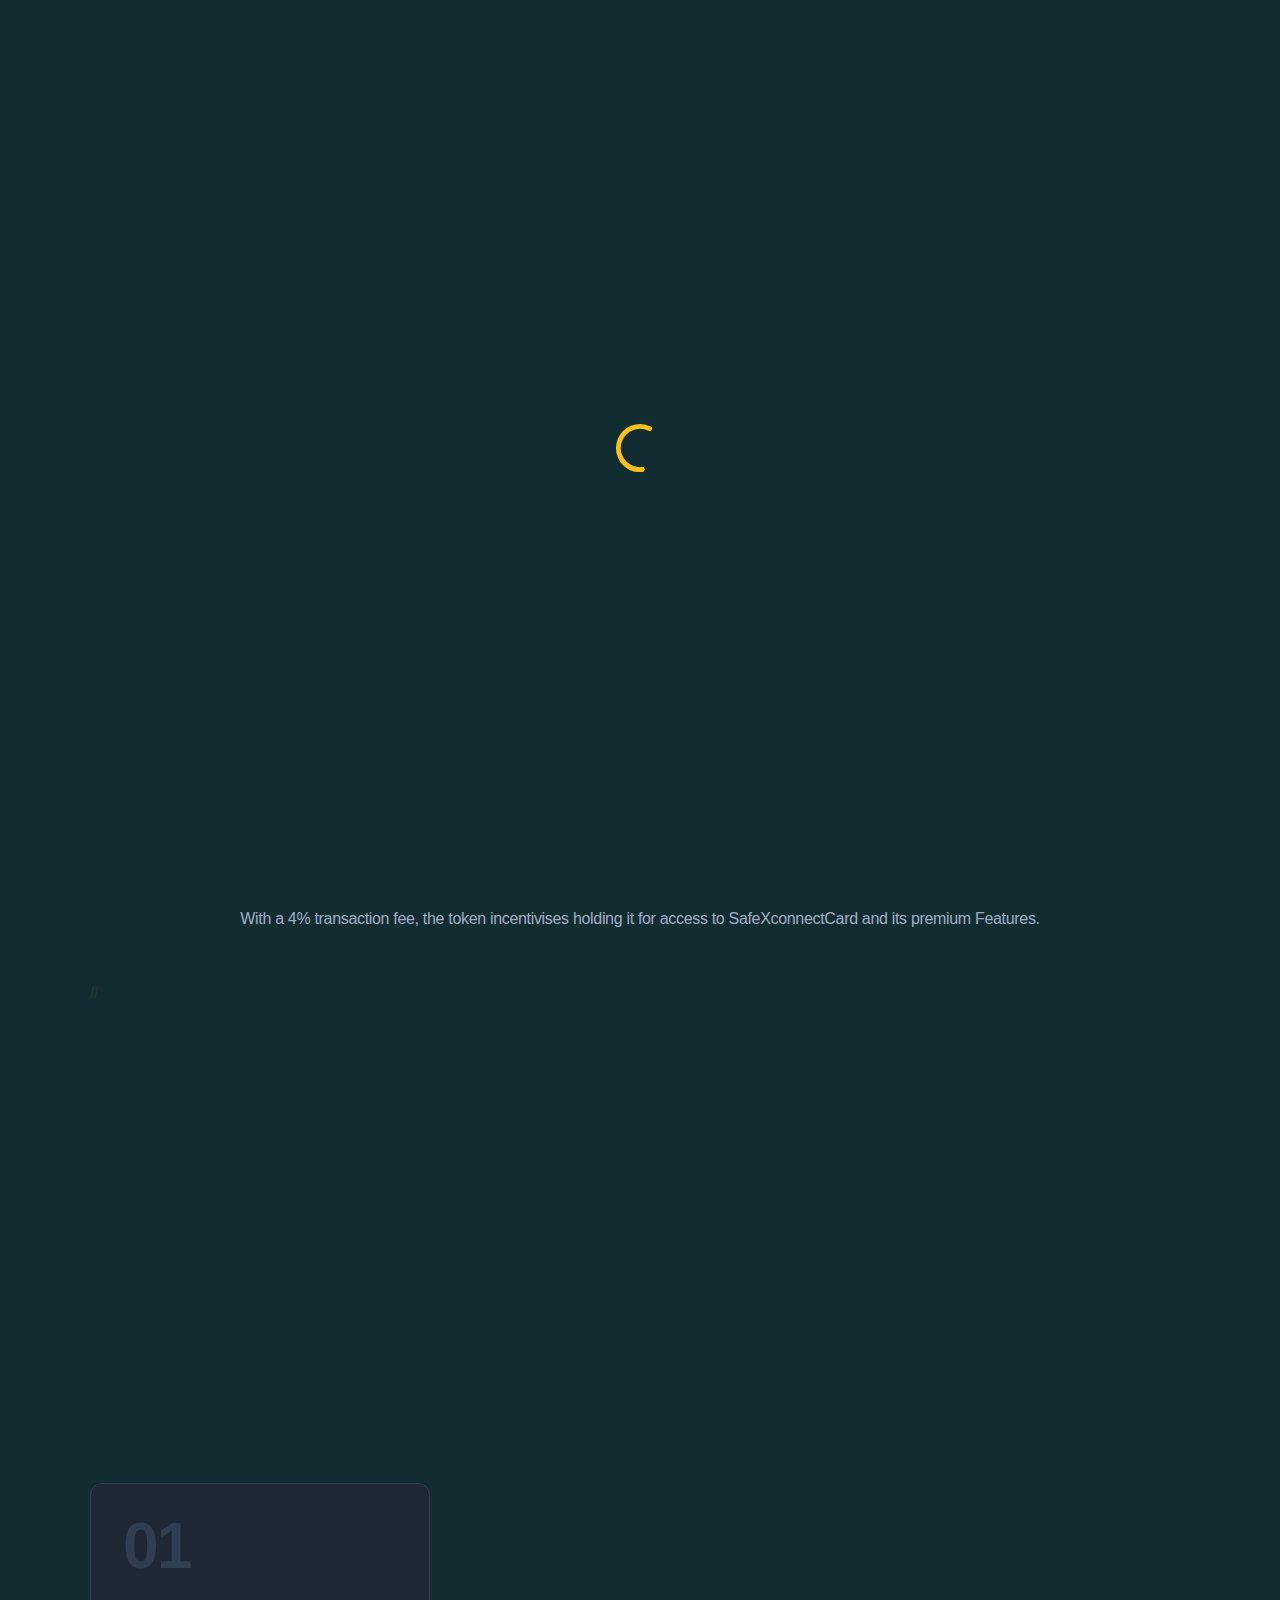
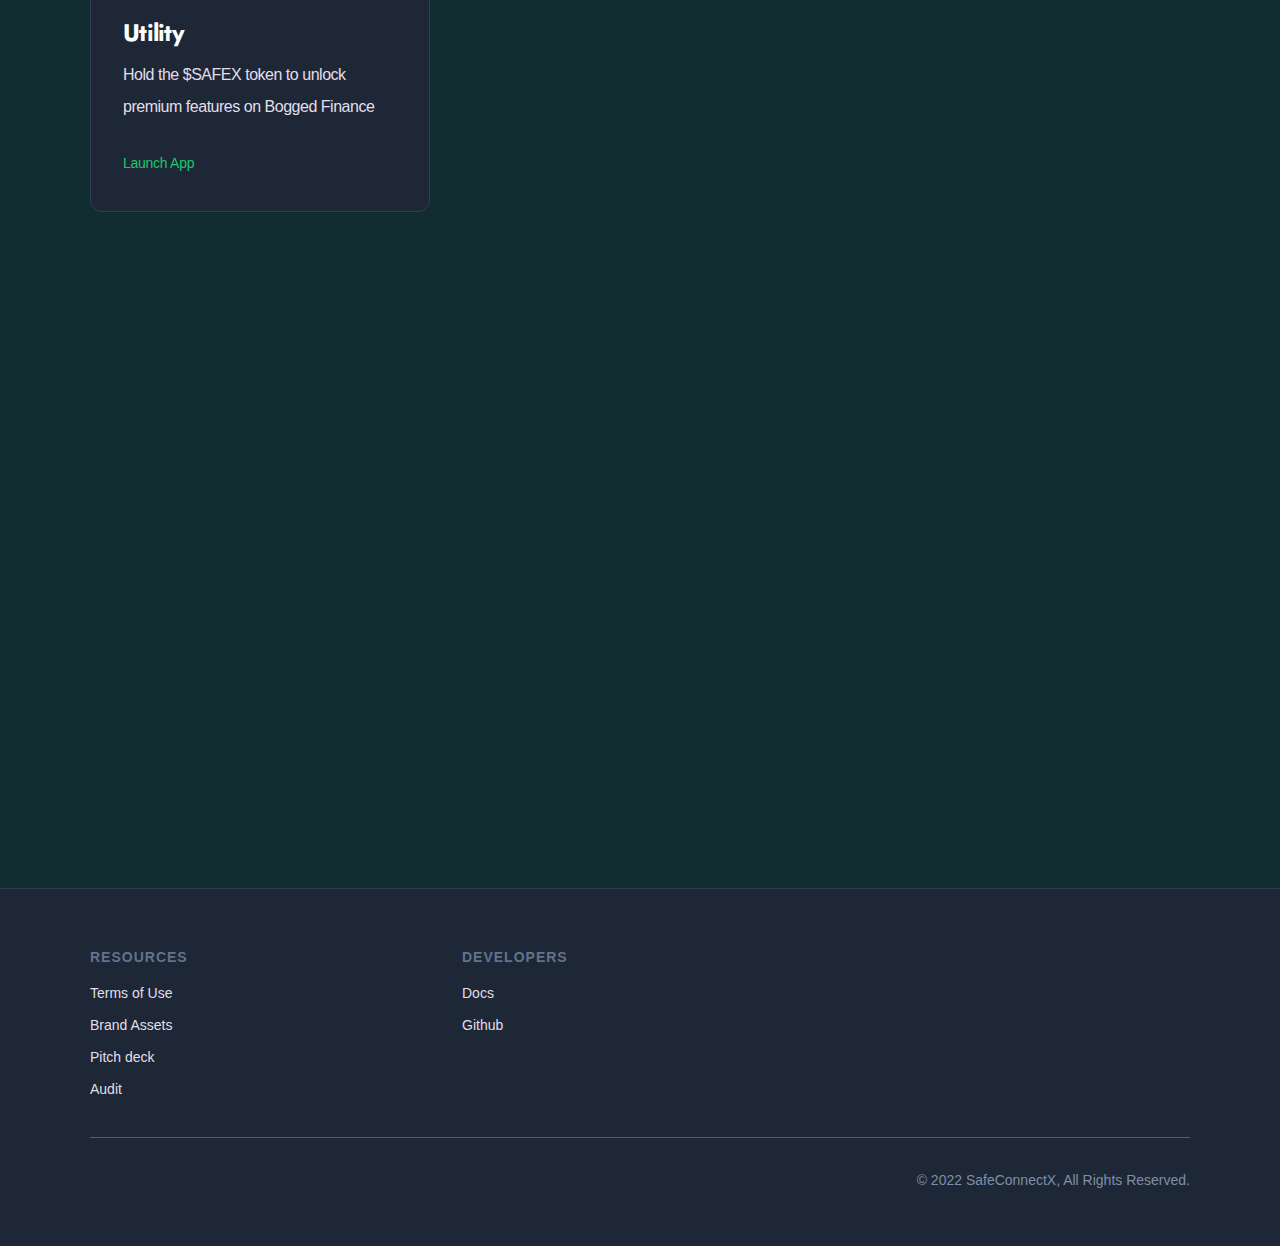
==== commit 9fc3eeda: "Add files via upload" ====
--- a/safex-token.html
+++ b/safex-token.html
@@ -22,7 +22,7 @@
 	<div class="navigation-container">
 		<a href="/" aria-current="page"  style="color: aliceblue;" class="brand w-nav-brand w--current"><img src="img/squadw2.png" loading="lazy" alt="" style="max-height: 75px; max-width: 75px; margin-left: 0px;"  class="logo"/></a>
 		<div class="navigation-block-left">
-		   <nav role="navigation" class="nav-menu w-nav-menu"><a href="/safex-token" class="nav-link w-nav-link">Token</a><a href="#" class="nav-link w-nav-link">NFTs</a><a href="#" class="nav-link w-nav-link">Tools</a><a href="/academy" class="nav-link w-nav-link">Services</a><a href="#" target="_blank" class="nav-link w-nav-link">Team</a><a href="#" target="_blank" class="button-secondary-small mobile-nav-button w-button">Launch App</a></nav>
+		   <nav role="navigation" class="nav-menu w-nav-menu"><a href="/safex-token" class="nav-link w-nav-link">Token</a><a href="#" class="nav-link w-nav-link">NFTs</a><a href="#" class="nav-link w-nav-link">Tools</a><a href="#" target="_blank" class="button-secondary-small mobile-nav-button w-button">Launch App</a></nav>
 		</div>
 		<div class="navigation-right">
 		   <div class="account-buttons"><a href="#" target="_blank" class="button-secondary-small w-button">Launch dApp</a></div>
@@ -36,7 +36,7 @@
 		<div class="container">
 			<div class="w-layout-grid header-grid-phone">
 				<div id="w-node-ef716875-8f75-4bb2-a20c-d51ac4e78b5c-c4e78b59" data-w-id="ef716875-8f75-4bb2-a20c-d51ac4e78b5c" class="header-block-phone">
-					<div class="title centered">token information</div>
+					<div class="title centered">token info</div>
 					<h1 class="hero-heading centered">$SAFEX</h1>
 					<p class="max-width centered">The $SAFEX Token exists as the governance token and the primary payment method for the platform.</p>
 					<div class="button-wrapper centered"><a href="#" target="_blank" class="button margin-right-16 margin-bottom-16 match-width w-button">Buy on PancakeSwap</a><a href="#" target="_blank" class="button-secondary match-width w-button">View Chart</a></div>
@@ -112,7 +112,7 @@
 		<div class="container">
 			<div data-w-id="f194dfc6-40da-938f-cbd3-53ecd02b953d" class="faq-wrapper-dark">
 				<div class="title-wrap-centre">
-					<h5 class="h3-title-white">Frequently Asked Questions</h5></div>
+					<h5 class="h3-title-white">FAQs</h5></div>
 				<div class="job-collection-wrapper"></div>
 				<div data-w-id="a3368926-1d8f-00df-f91f-57a68f52b662" class="faq-wrapper-plain">
 					<div class="faq-question-wrap-dark">
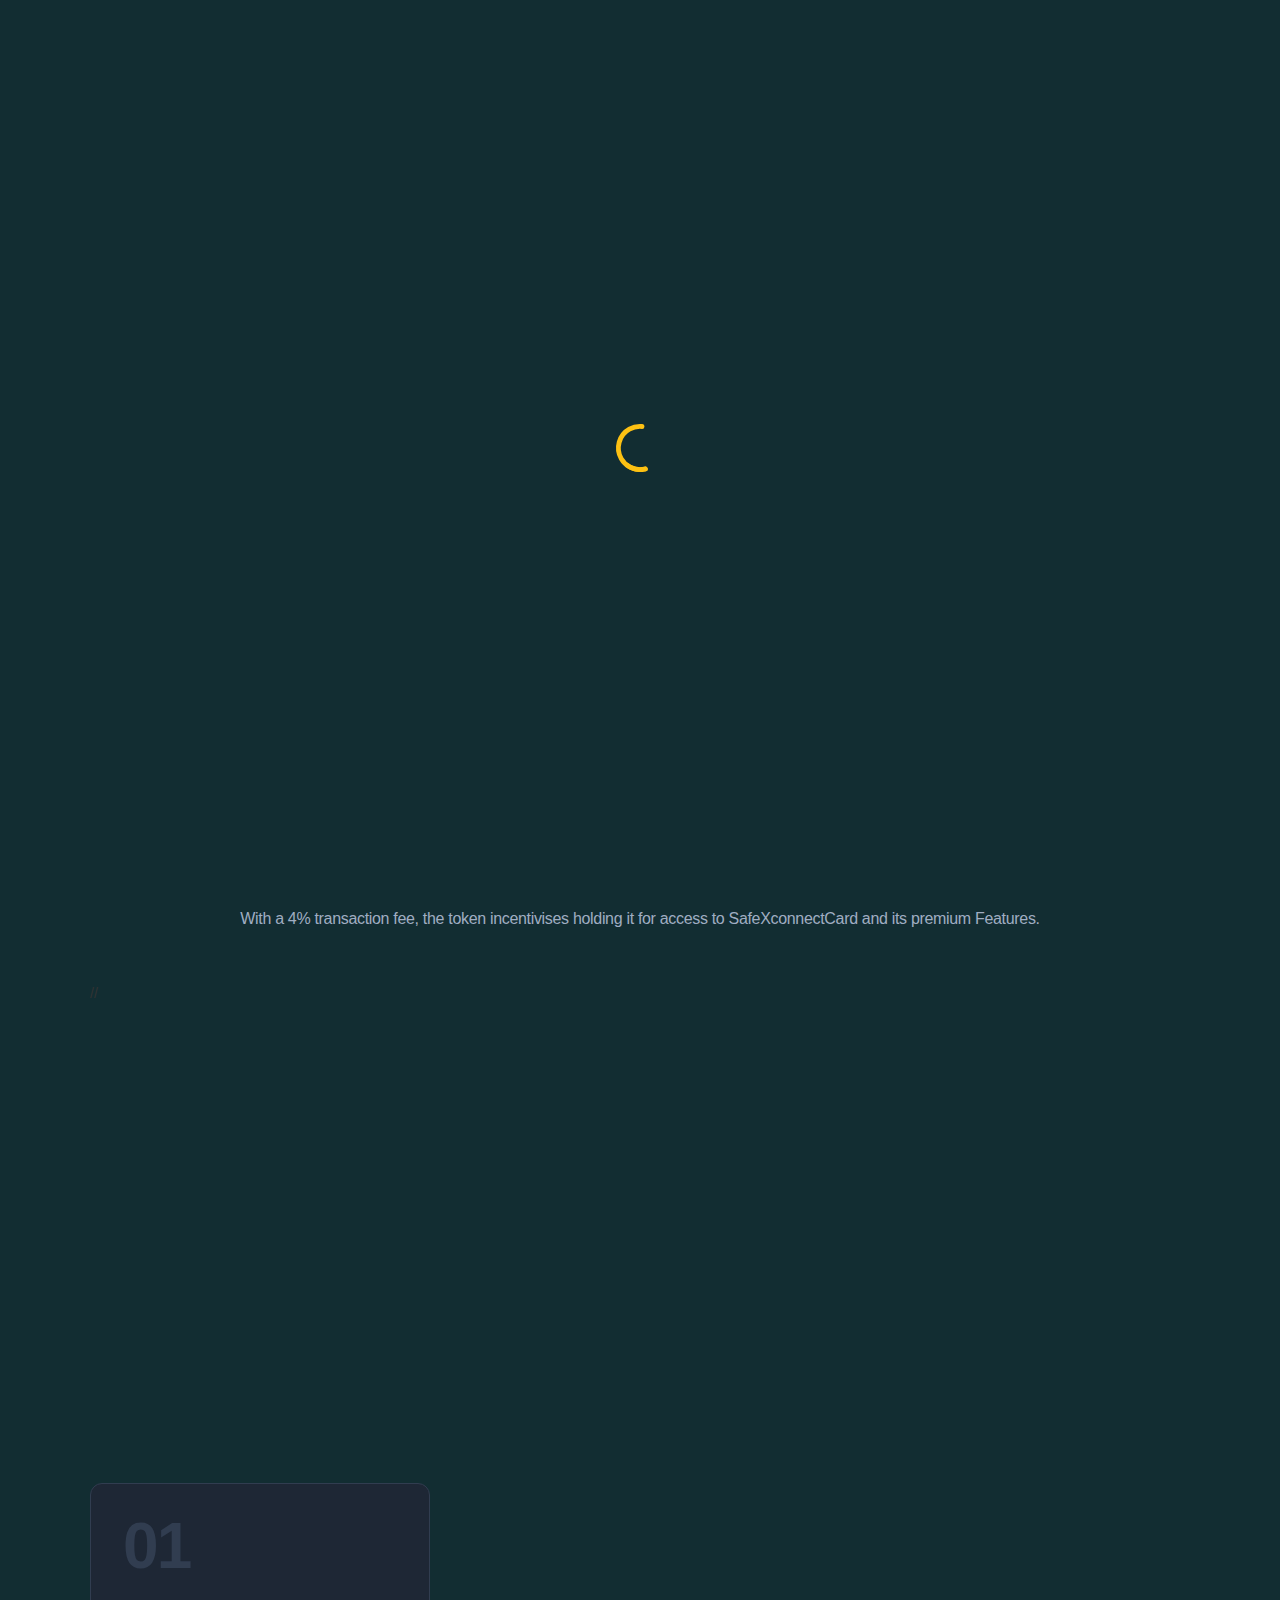
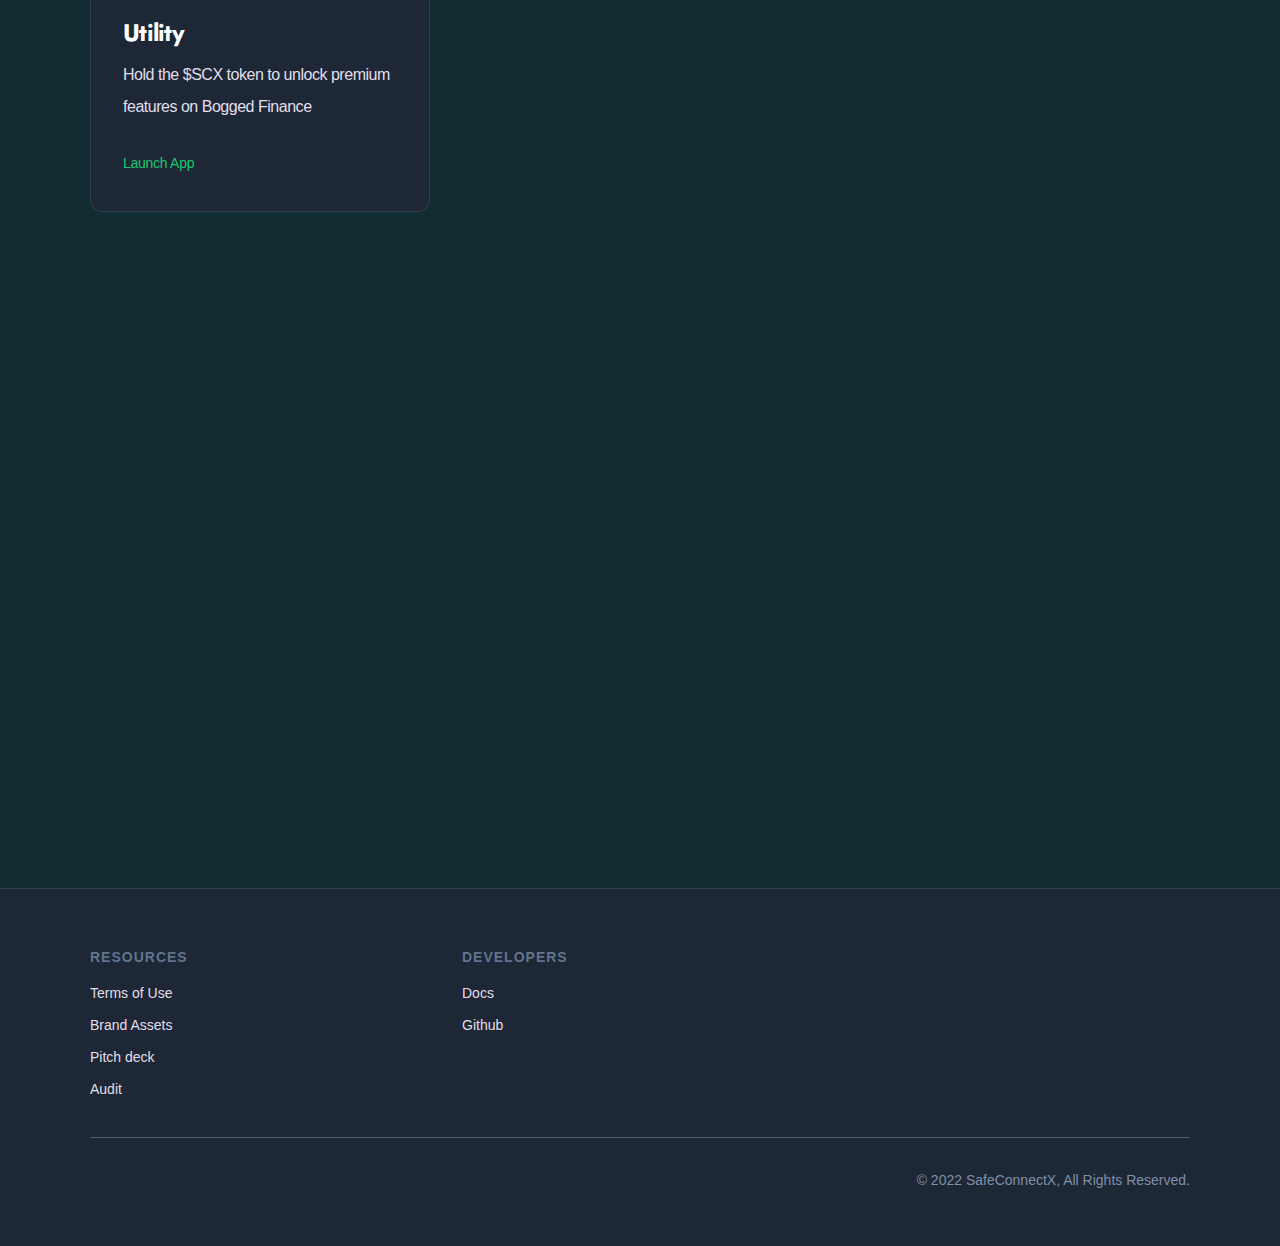
==== commit 6012008a: "Add files via upload" ====
--- a/safex-token.html
+++ b/safex-token.html
@@ -3,7 +3,7 @@
 <html data-wf-domain="www.safeconnectx.com" data-wf-page="61f15a058914765167197d7e" data-wf-site="60f997cdf2dbe758a7f94a3b">
    <head>
       <meta charset="utf-8"/>
-      <title>$afeX</title>
+      <title>$SCX</title>
 
       <meta content="width=device-width, initial-scale=1" name="viewport"/>
       <link rel="stylesheet" href="css/style.css">
@@ -37,8 +37,8 @@
 			<div class="w-layout-grid header-grid-phone">
 				<div id="w-node-ef716875-8f75-4bb2-a20c-d51ac4e78b5c-c4e78b59" data-w-id="ef716875-8f75-4bb2-a20c-d51ac4e78b5c" class="header-block-phone">
 					<div class="title centered">token info</div>
-					<h1 class="hero-heading centered">$SAFEX</h1>
-					<p class="max-width centered">The $SAFEX Token exists as the governance token and the primary payment method for the platform.</p>
+					<h1 class="hero-heading centered">$SCX</h1>
+					<p class="max-width centered">The $SCX Token exists as the governance token and the primary payment method for the platform.</p>
 					<div class="button-wrapper centered"><a href="#" target="_blank" class="button margin-right-16 margin-bottom-16 match-width w-button">Buy on PancakeSwap</a><a href="#" target="_blank" class="button-secondary match-width w-button">View Chart</a></div>
 				</div>
 			</div>
@@ -81,13 +81,13 @@
 		<div class="container">
 			<div data-w-id="105e68e2-240a-747d-0a34-78685693e27b" class="title-wrapper">
 				<h3 class="h3-title-white centered">Usecases</h3>
-				<p class="paragraph centered">The $SAFEX Token has a variety of use cases which help to grow both the platform and the tokens value.</p>
+				<p class="paragraph centered">The $SCX Token has a variety of use cases which help to grow both the platform and the tokens value.</p>
 			</div>
 			<div class="w-layout-grid feature-grid-large">
 				<div data-w-id="4dea3d35-da10-7128-69af-28f7e369e98c" class="feature-block-dark">
 					<div class="feature-number">01</div>
 					<h5 class="h5-title-white">Utility</h5>
-					<p class="body-medium">Hold the $SAFEX token to unlock premium features on Bogged Finance</p>
+					<p class="body-medium">Hold the $SCX token to unlock premium features on Bogged Finance</p>
 					<a href="#" target="_blank" class="arrow-link w-inline-block">
 						<div>Launch App</div><img src="https://global-uploads.webflow.com/60f997cdf2dbe758a7f94a3b/610129c19366c35cf6e3fb48_arrow-right.svg" loading="lazy" alt="" class="chevron" /></a>
 				</div>
@@ -101,7 +101,7 @@
 				<div data-w-id="8dff3329-13f0-0a65-ac43-fc06536c3e5e" class="feature-block-dark">
 					<div class="feature-number">03</div>
 					<h5 class="h5-title-white">Staking</h5>
-					<p class="body-medium">Earn a portion of the transaction fees, and platform profits by staking $SAFEX.</p>
+					<p class="body-medium">Earn a portion of the transaction fees, and platform profits by staking $SCX.</p>
 					<a href="#" target="_blank" class="arrow-link w-inline-block">
 						<div>Staking</div><img src="https://global-uploads.webflow.com/60f997cdf2dbe758a7f94a3b/610129c19366c35cf6e3fb48_arrow-right.svg" loading="lazy" alt="" class="chevron" /></a>
 				</div>
@@ -117,7 +117,7 @@
 				<div data-w-id="a3368926-1d8f-00df-f91f-57a68f52b662" class="faq-wrapper-plain">
 					<div class="faq-question-wrap-dark">
 						<a href="#" class="faq-question w-inline-block">
-							<div class="question-title-white">How much $SAFEX do I need to hold to unlock specific tools?</div>
+							<div class="question-title-white">How much $SCX do I need to hold to unlock specific tools?</div>
 							<div class="faq-circle-dark"><img src="https://global-uploads.webflow.com/60f997cdf2dbe758a7f94a3b/61013e83480baf1240cba401_chevron-white.svg" loading="lazy" alt="" class="plus-icon" /></div>
 						</a>
 						<div class="faq-content">
@@ -126,20 +126,20 @@
 					</div>
 					<div class="faq-question-wrap-dark">
 						<a href="#" class="faq-question w-inline-block">
-							<div class="question-title-white">What is the fee for transacting in $SAFEX?</div>
+							<div class="question-title-white">What is the fee for transacting in $SCX?</div>
 							<div class="faq-circle-dark"><img src="https://global-uploads.webflow.com/60f997cdf2dbe758a7f94a3b/61013e83480baf1240cba401_chevron-white.svg" loading="lazy" alt="" class="plus-icon" /></div>
 						</a>
 						<div class="faq-content">
-							<p class="faq-paragraph-white">There is a 4% fee on buying and selling $SAFEX, but no fee on transferring $SAFEX.</p>
+							<p class="faq-paragraph-white">There is a 4% fee on buying and selling $SCX, but no fee on transferring $SCX.</p>
 						</div>
 					</div>
 					<div class="faq-question-wrap-dark">
 						<a href="#" class="faq-question w-inline-block">
-							<div class="question-title-white">Where can I buy $SAFEX?</div>
+							<div class="question-title-white">Where can I buy $SCX?</div>
 							<div class="faq-circle-dark"><img src="https://global-uploads.webflow.com/60f997cdf2dbe758a7f94a3b/61013e83480baf1240cba401_chevron-white.svg" loading="lazy" alt="" class="plus-icon" /></div>
 						</a>
 						<div class="faq-content">
-							<p class="faq-paragraph-white">You can purchase $SAFEX on  Apeswap or Pancakeswap V2.</p>
+							<p class="faq-paragraph-white">You can purchase $SCX on  Apeswap or Pancakeswap V2.</p>
 						</div>
 					</div>
 				</div>
